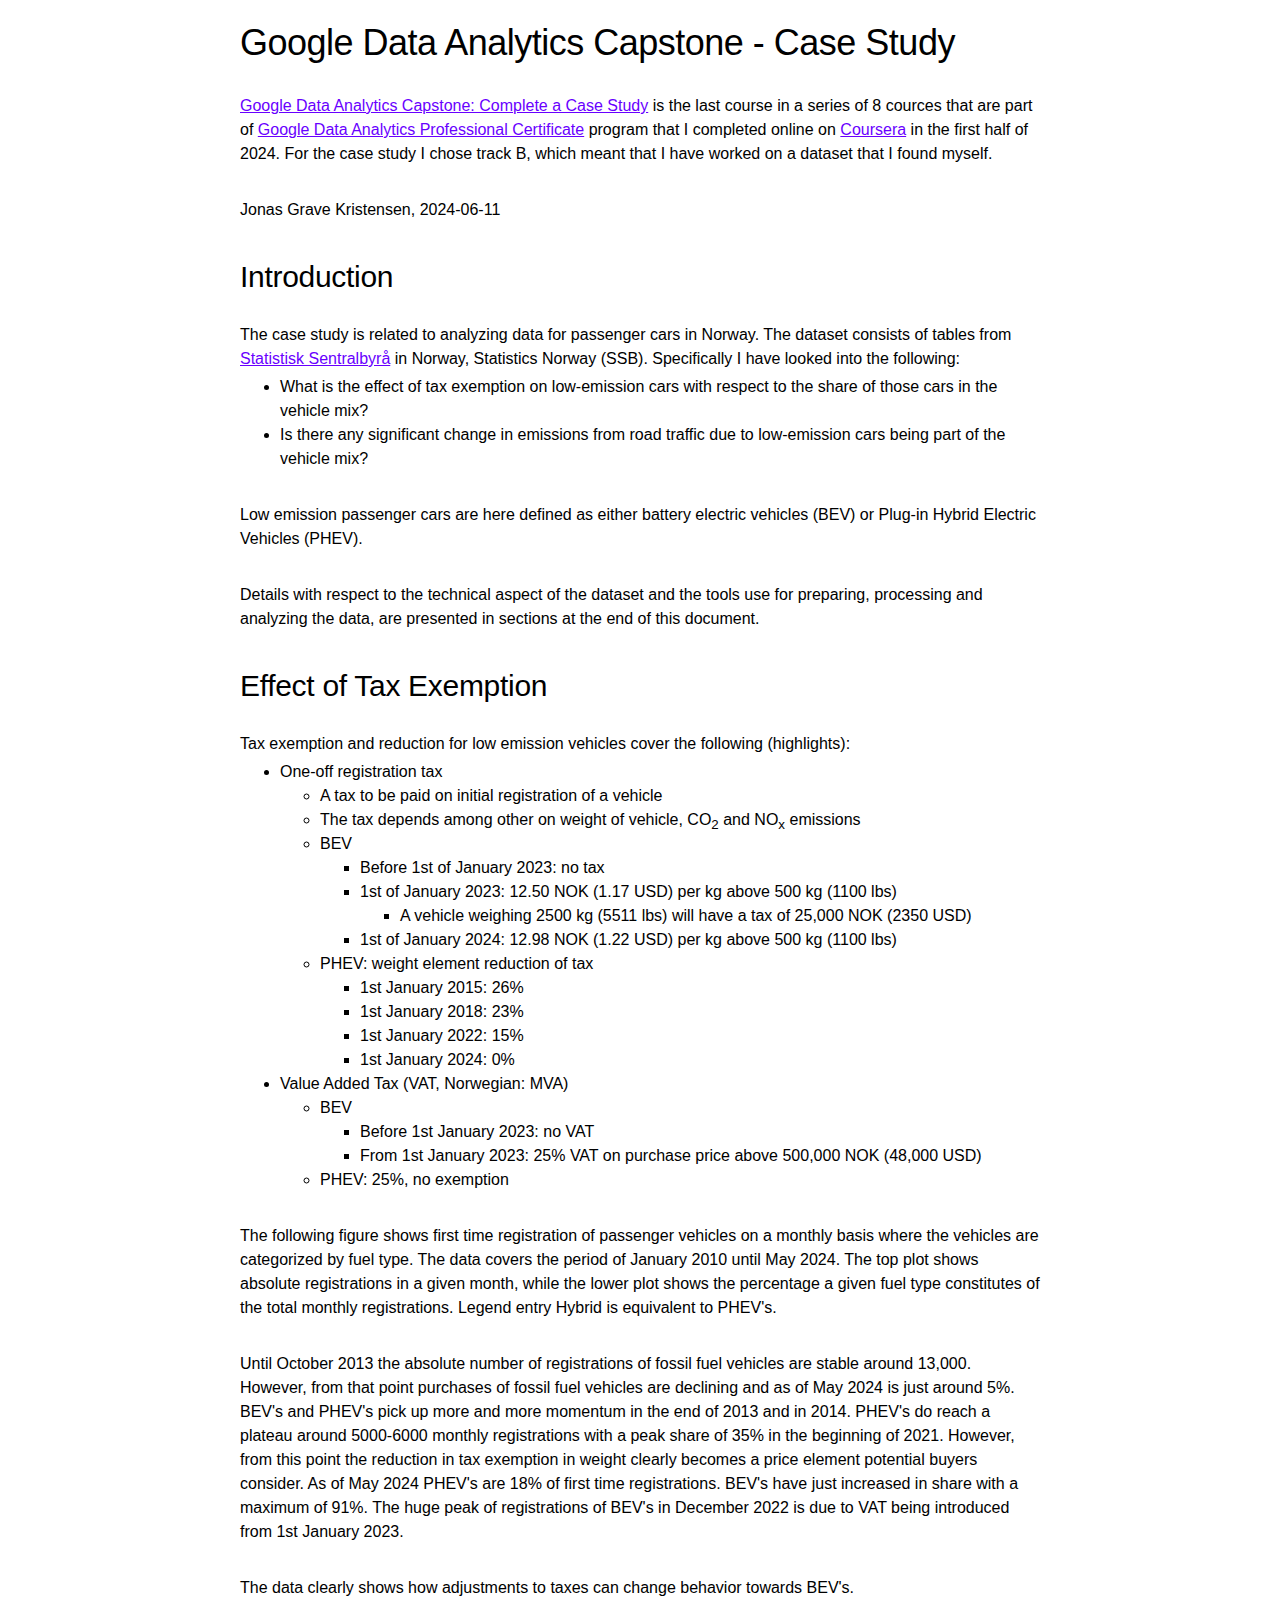
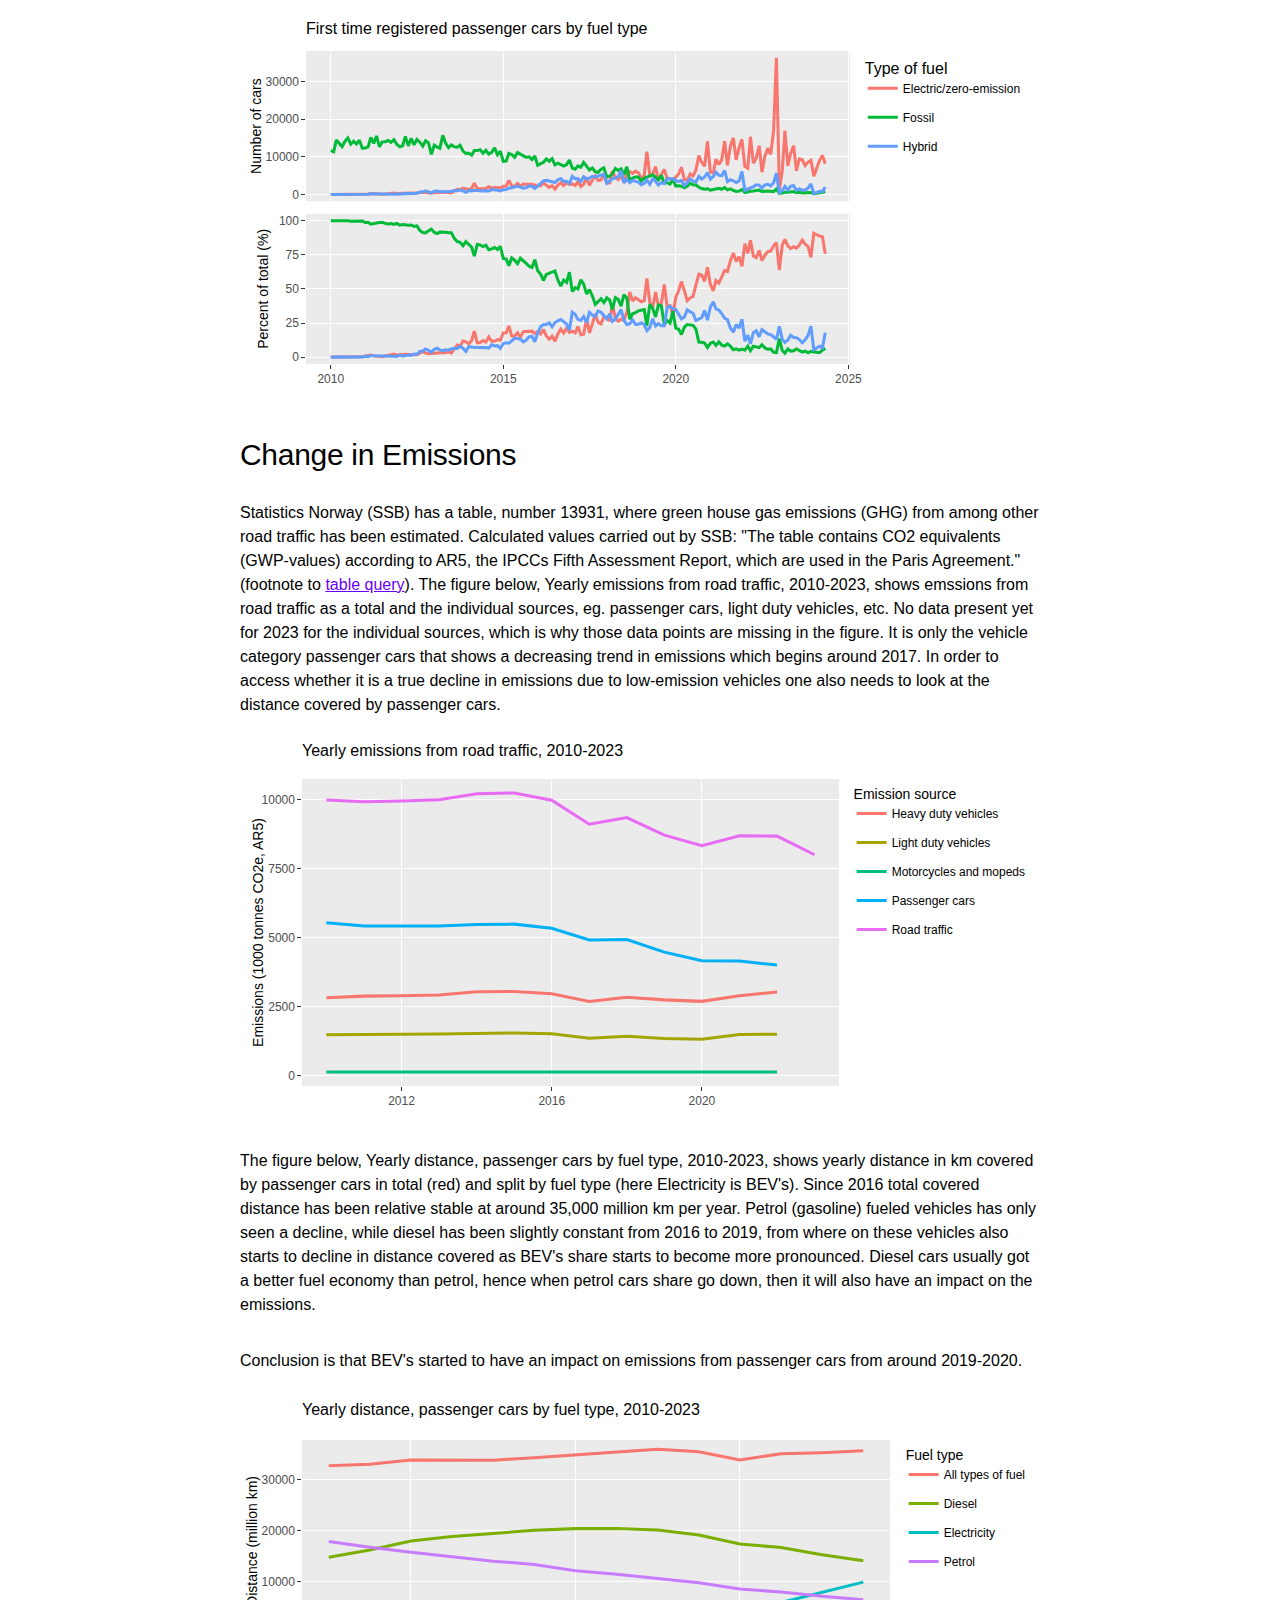
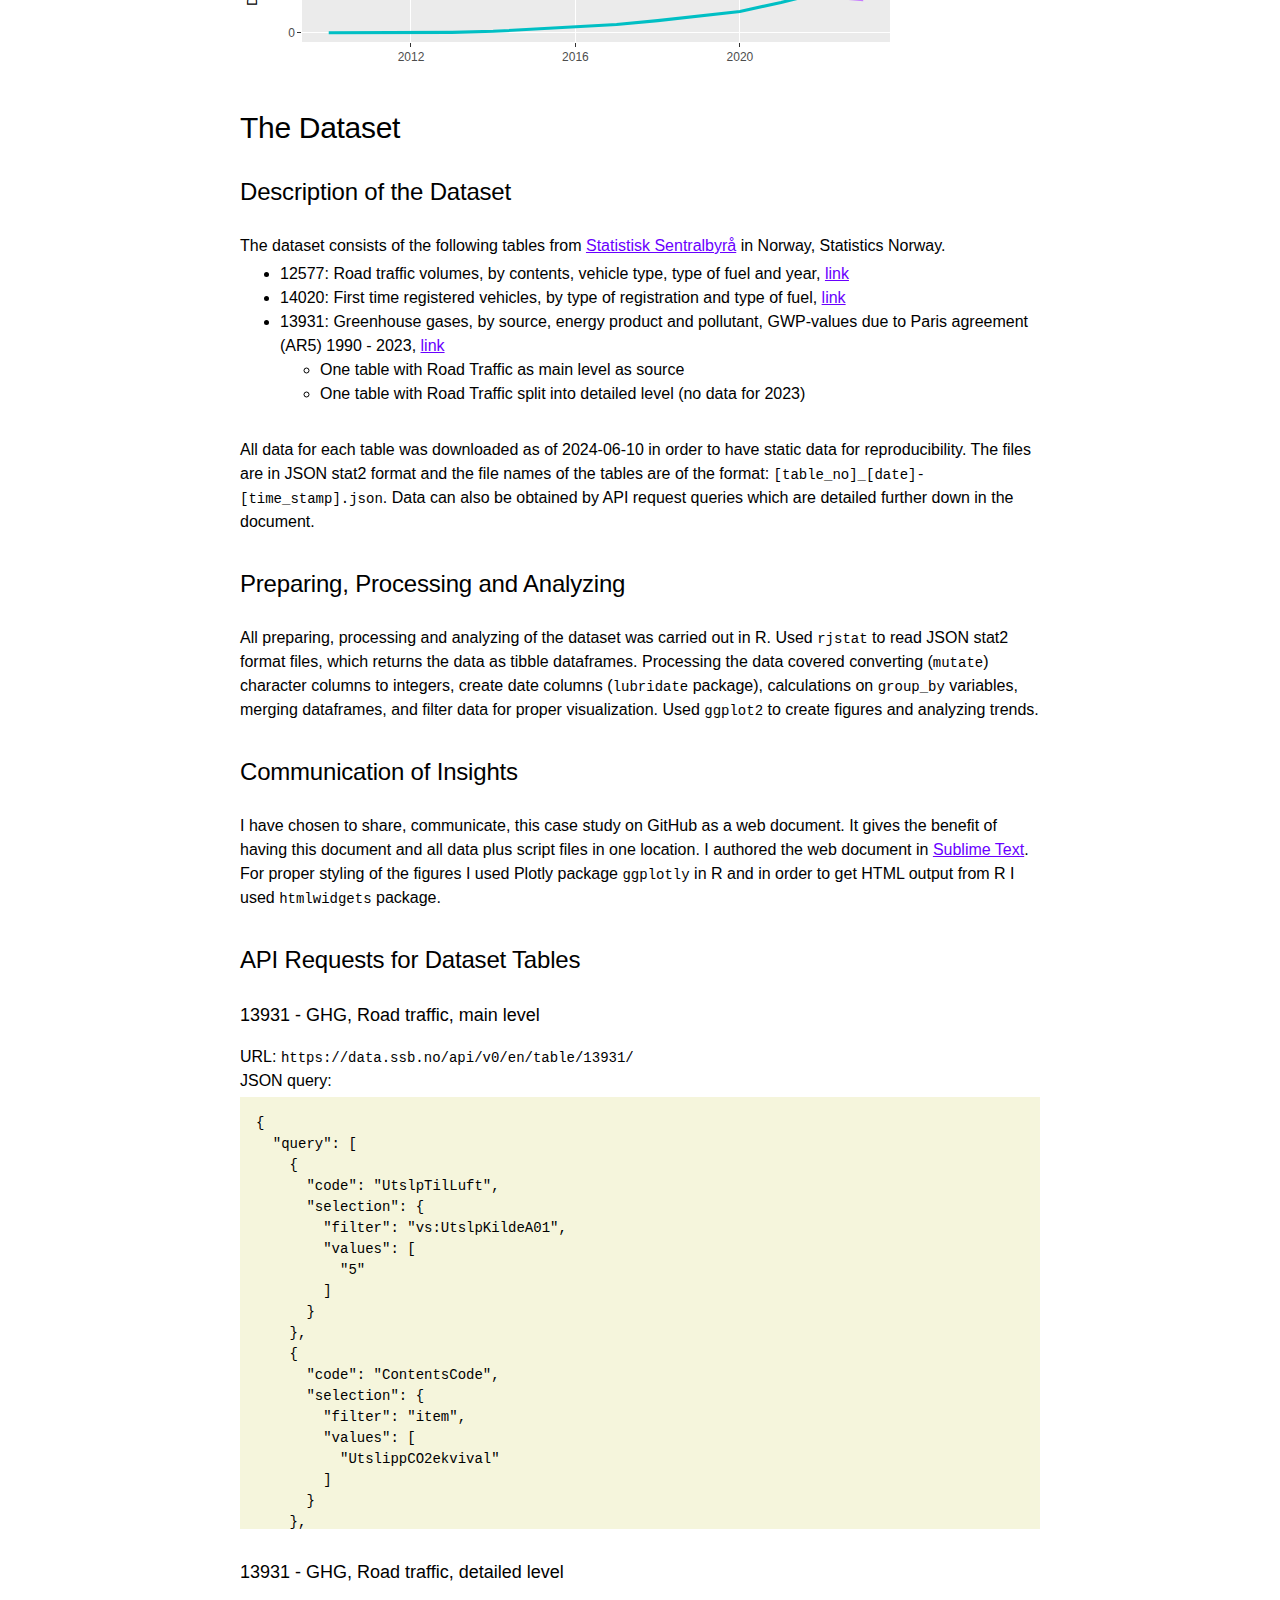
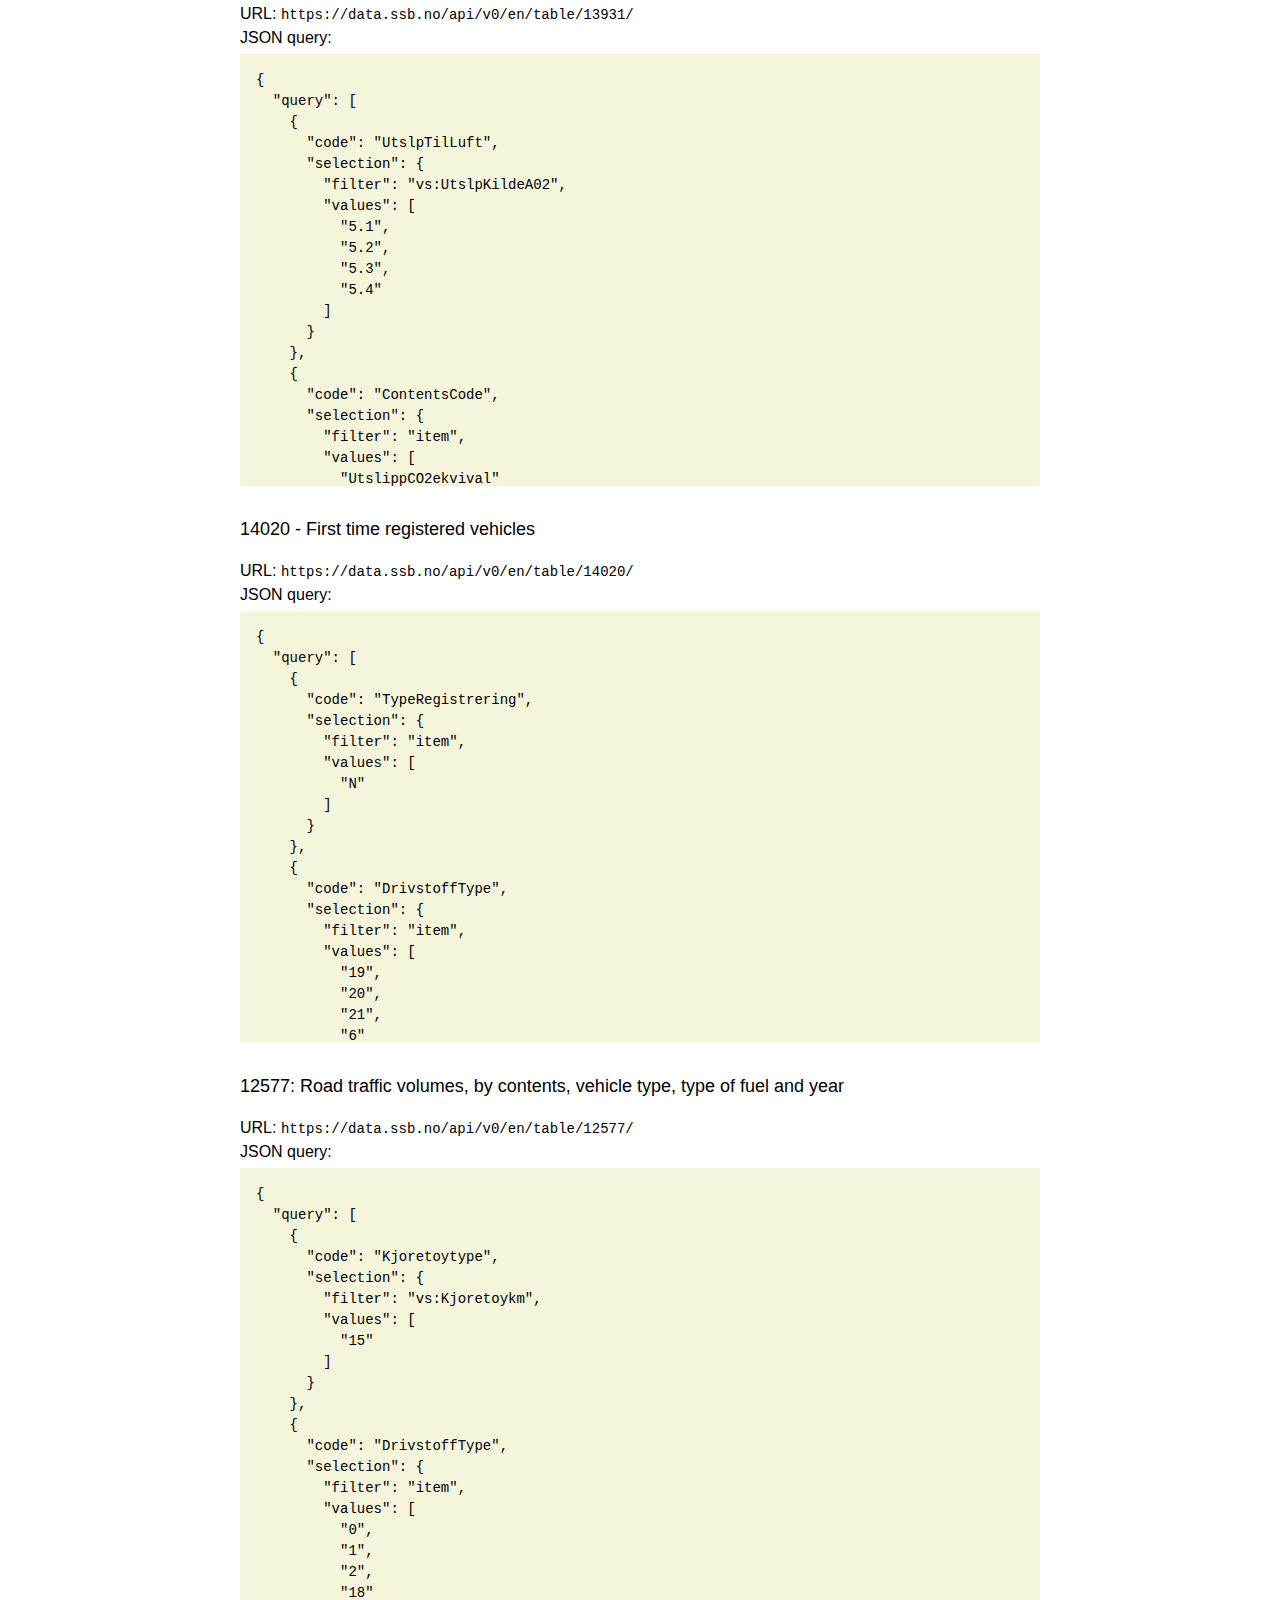
==== index.html @ 53bd5b3f "Add files via upload" ====
<!DOCTYPE html>
<html>
  <head>
    <meta charset="utf-8" />
    <meta name="title" content="BEV in Norway">
    <meta name="description" content="Analysis of BEV in Norway, Google Data Analytics Capstone" />
    <meta name="author" content="Jonas Grave Kristensen" />
    <meta name="viewport" content="initial-scale=1,maximum-scale=1,user-scalable=no">
    <link href="./static/css/styles.css" rel="stylesheet">
    <script src="./static/js/htmlwidgets.js"></script>
    <script src="./static/js/plotly.js"></script>
    <script src="./static/js/typedarray.min.js"></script>
    <script src="./static/js/jquery.min.js"></script>
    <link href="./static/css/crosstalk.min.css" rel="stylesheet" />
    <script src="./static/js/crosstalk.min.js"></script>
    <link href="./static/css/plotly-htmlwidgets.css" rel="stylesheet" />
    <script src="./static/js/plotly-latest.min.js"></script>
    <title>BEV in Norway</title>
</head>

<body>
<div class="container">
  <h1>Google Data Analytics Capstone - Case Study</h1>
  <p>
    <a href="https://www.coursera.org/learn/google-data-analytics-capstone">Google Data Analytics Capstone: Complete a Case Study</a> is the last course in a series of 8 cources that are part of <a href="https://www.coursera.org/professional-certificates/google-data-analytics">Google Data Analytics Professional Certificate</a> program that I completed online on <a href="https://www.coursera.org/">Coursera</a> in the first half of 2024. For the case study I chose track B, which meant that I have worked on a dataset that I found myself.
  </p>
  <p>Jonas Grave Kristensen, 2024-06-11</p>

  <h2>Introduction</h2>
  <p>
    The case study is related to analyzing data for passenger cars in Norway. The dataset consists of tables from <a href="https://www.ssb.no/en">Statistisk Sentralbyrå</a> in Norway, Statistics Norway (SSB). Specifically I have looked into the following:
  </p>
  <ul>
    <li>What is the effect of tax exemption on low-emission cars with respect to the share of those cars in the vehicle mix?</li>
    <li>Is there any significant change in emissions from road traffic due to low-emission cars being part of the vehicle mix?</li>
  </ul>
  <p>
    Low emission passenger cars are here defined as either battery electric vehicles (BEV) or Plug-in Hybrid Electric Vehicles (PHEV).
  </p>
  <p>
    Details with respect to the technical aspect of the dataset and the tools use for preparing, processing and analyzing the data, are presented in sections at the end of this document.
  </p>
  
  <h2>Effect of Tax Exemption</h2>
  <p>
    Tax exemption and reduction for low emission vehicles cover the following (highlights):
  </p>
  <ul>
    <li>One-off registration tax
    <ul>
      <li>A tax to be paid on initial registration of a vehicle</li>
      <li>The tax depends among other on weight of vehicle, CO<sub>2</sub> and NO<sub>x</sub> emissions</li>
      <li>BEV
        <ul>
          <li>Before 1st of January 2023: no tax</li>
          <li>1st of January 2023: 12.50 NOK (1.17 USD) per kg above 500 kg (1100 lbs)</li>
          <ul>
            <li>A vehicle weighing 2500 kg (5511 lbs) will have a tax of 25,000 NOK (2350 USD)</li>
          </ul>
          <li>1st of January 2024: 12.98 NOK (1.22 USD) per kg above 500 kg (1100 lbs)</li>
        </ul>
      </li>
      <li>PHEV: weight element reduction of tax
      <ul>
        <li>1st January 2015: 26%</li>
        <li>1st January 2018: 23%</li>
        <li>1st January 2022: 15%</li>
        <li>1st January 2024: 0%</li>
      </ul></li>
    </ul></li>
    <li>Value Added Tax (VAT, Norwegian: MVA)
    <ul>
      <li>BEV
        <ul>
          <li>Before 1st January 2023: no VAT</li>
          <li>From 1st January 2023: 25% VAT on purchase price above 500,000 NOK (48,000 USD)</li>
        </ul>
      </li>
      <li>PHEV: 25%, no exemption</li>
    </ul>
  </li>
  </ul>

  <p>
    The following figure shows first time registration of passenger vehicles on a monthly basis where the vehicles are categorized by fuel type. The data covers the period of January 2010 until May 2024. The top plot shows absolute registrations in a given month, while the lower plot shows the percentage a given fuel type constitutes of the total monthly registrations. Legend entry Hybrid is equivalent to PHEV's. 
  </p>
  <p>
    Until October 2013 the absolute number of registrations of fossil fuel vehicles are stable around 13,000. However, from that point purchases of fossil fuel vehicles are declining and as of May 2024 is just around 5%. BEV's and PHEV's pick up more and more momentum in the end of 2013 and in 2014. PHEV's do reach a plateau around 5000-6000 monthly registrations with a peak share of 35% in the beginning of 2021. However, from this point the reduction in tax exemption in weight clearly becomes a price element potential buyers consider. As of May 2024 PHEV's are 18% of first time registrations. BEV's have just increased in share with a maximum of 91%. The huge peak of registrations of BEV's in December 2022 is due to VAT being introduced from 1st January 2023.
  </p>
  <p>
    The data clearly shows how adjustments to taxes can change behavior towards BEV's. 
  </p>

  <!-- first-time reg plot -->
  <div id="htmlwidget_container">
    <div id="htmlwidget-aa0f862d3a885c4e721b" style="width:100%;height:400px;" class="plotly html-widget"></div>
  </div>

  <h2>Change in Emissions</h2>
  <p>
    Statistics Norway (SSB) has a table, number 13931, where green house gas emissions (GHG) from among other road traffic has been estimated. Calculated values carried out by SSB: "The table contains CO2 equivalents (GWP-values) according to AR5, the IPCCs Fifth Assessment Report, which are used in the Paris Agreement." (footnote to <a href="https://www.ssb.no/en/statbank/table/13931">table query</a></li>). The figure below, Yearly emissions from road traffic, 2010-2023, shows emssions from road traffic as a total and the individual sources, eg. passenger cars, light duty vehicles, etc. No data present yet for 2023 for the individual sources, which is why those data points are missing in the figure. It is only the vehicle category passenger cars that shows a decreasing trend in emissions which begins around 2017. In order to access whether it is a true decline in emissions due to low-emission vehicles one also needs to look at the distance covered by passenger cars.
  </p>

  <!-- GHG emissions plot -->
  <div id="htmlwidget_container">
    <div id="htmlwidget-68ff069e4bb075a4d1e0" style="width:100%;height:400px;" class="plotly html-widget"></div>
  </div>

  <p>
    The figure below, Yearly distance, passenger cars by fuel type, 2010-2023, shows yearly distance in km covered by passenger cars in total (red) and split by fuel type (here Electricity is BEV's). Since 2016 total covered distance has been relative stable at around 35,000 million km per year. Petrol (gasoline) fueled vehicles has only seen a decline, while diesel has been slightly constant from 2016 to 2019, from where on these vehicles also starts to decline in distance covered as BEV's share starts to become more pronounced. Diesel cars usually got a better fuel economy than petrol, hence when petrol cars share go down, then it will also have an impact on the emissions. 
  </p>
  <p>
    Conclusion is that BEV's started to have an impact on emissions from passenger cars from around 2019-2020.
  </p>
  <!-- Road traffic - distance plot -->
  <div id="htmlwidget_container">
    <div id="htmlwidget-6ff1df156fa1414532c5" style="width:100%;height:300px;" class="plotly html-widget"></div>
  </div>

  <h2>The Dataset</h2>
  <h3>Description of the Dataset</h3>
  <p>
  The dataset consists of the following tables from <a href="https://www.ssb.no/en">Statistisk Sentralbyrå</a> in Norway, Statistics Norway.
  </p>

  <ul>
    <li>12577: Road traffic volumes, by contents, vehicle type, type of fuel and year, <a href="https://www.ssb.no/en/statbank/table/12577">link</a></li>
    <li>14020: First time registered vehicles, by type of registration and type of fuel, <a href="https://www.ssb.no/en/statbank/table/14020">link</a></li>
    <li>13931: Greenhouse gases, by source, energy product and pollutant, GWP-values due to Paris agreement (AR5) 1990 - 2023, <a href="https://www.ssb.no/en/statbank/table/13931">link</a>
      <ul>
        <li>One table with Road Traffic as main level as source</li>
        <li>One table with Road Traffic split into detailed level (no data for 2023)</li>
      </ul>
    </li>
  </ul>

  <p>
    All data for each table was downloaded as of 2024-06-10 in order to have static data for reproducibility. The files are in JSON stat2 format and the file names of the tables are of the format: <code>[table_no]_[date]-[time_stamp].json</code>. Data can also be obtained by API request queries which are detailed further down in the document.
  </p>

  <h3>Preparing, Processing and Analyzing</h3>
  <p>
     All preparing, processing and analyzing of the dataset was carried out in R. Used <code>rjstat</code> to read JSON stat2 format files, which returns the data as tibble dataframes. Processing the data covered converting (<code>mutate</code>) character columns to integers, create date columns (<code>lubridate</code> package), calculations on <code>group_by</code> variables, merging dataframes, and filter data for proper visualization. Used <code>ggplot2</code> to create figures and analyzing trends. 
  </p>

  <h3>Communication of Insights</h3>
  <p>
     I have chosen to share, communicate, this case study on GitHub as a web document. It gives the benefit of having this document and all data plus script files in one location. I authored the web document in <a href="https://www.sublimetext.com/">Sublime Text</a>. For proper styling of the figures I used Plotly package <code>ggplotly</code> in R and in order to get HTML output from R I used <code>htmlwidgets</code> package.
  </p>

  <h3>API Requests for Dataset Tables</h3>
  
  <h4>13931 - GHG, Road traffic, main level</h4>
  <p>
    URL: <code>https://data.ssb.no/api/v0/en/table/13931/</code>
    <br>JSON query:
  </p>

<pre class="code-block">
{
  "query": [
    {
      "code": "UtslpTilLuft",
      "selection": {
        "filter": "vs:UtslpKildeA01",
        "values": [
          "5"
        ]
      }
    },
    {
      "code": "ContentsCode",
      "selection": {
        "filter": "item",
        "values": [
          "UtslippCO2ekvival"
        ]
      }
    },
    {
      "code": "Tid",
      "selection": {
        "filter": "item",
        "values": [
          "2010",
          "2011",
          "2012",
          "2013",
          "2014",
          "2015",
          "2016",
          "2017",
          "2018",
          "2019",
          "2020",
          "2021",
          "2022",
          "2023"
        ]
      }
    }
  ],
  "response": {
    "format": "json-stat2"
  }
}
</pre>

<h4>13931 - GHG, Road traffic, detailed level</h4>
<p>URL: <code>https://data.ssb.no/api/v0/en/table/13931/</code>
  <br>JSON query:
</p>
<pre class="code-block">
{
  "query": [
    {
      "code": "UtslpTilLuft",
      "selection": {
        "filter": "vs:UtslpKildeA02",
        "values": [
          "5.1",
          "5.2",
          "5.3",
          "5.4"
        ]
      }
    },
    {
      "code": "ContentsCode",
      "selection": {
        "filter": "item",
        "values": [
          "UtslippCO2ekvival"
        ]
      }
    },
    {
      "code": "Tid",
      "selection": {
        "filter": "item",
        "values": [
          "2010",
          "2011",
          "2012",
          "2013",
          "2014",
          "2015",
          "2016",
          "2017",
          "2018",
          "2019",
          "2020",
          "2021",
          "2022",
          "2023"
        ]
      }
    }
  ],
  "response": {
    "format": "json-stat2"
  }
}
</pre>

<h4>14020 - First time registered vehicles</h4>
<p>URL: <code>https://data.ssb.no/api/v0/en/table/14020/</code>
  <br>JSON query:
</p>

<pre class="code-block">
{
  "query": [
    {
      "code": "TypeRegistrering",
      "selection": {
        "filter": "item",
        "values": [
          "N"
        ]
      }
    },
    {
      "code": "DrivstoffType",
      "selection": {
        "filter": "item",
        "values": [
          "19",
          "20",
          "21",
          "6"
        ]
      }
    },
    {
      "code": "ContentsCode",
      "selection": {
        "filter": "item",
        "values": [
          "Personbiler"
        ]
      }
    },
    {
      "code": "Tid",
      "selection": {
        "filter": "item",
        "values": [
          "2010M01",
          "2010M02",
          "2010M03",
          "2010M04",
          "2010M05",
          "2010M06",
          "2010M07",
          "2010M08",
          "2010M09",
          "2010M10",
          "2010M11",
          "2010M12",
          "2011M01",
          "2011M02",
          "2011M03",
          "2011M04",
          "2011M05",
          "2011M06",
          "2011M07",
          "2011M08",
          "2011M09",
          "2011M10",
          "2011M11",
          "2011M12",
          "2012M01",
          "2012M02",
          "2012M03",
          "2012M04",
          "2012M05",
          "2012M06",
          "2012M07",
          "2012M08",
          "2012M09",
          "2012M10",
          "2012M11",
          "2012M12",
          "2013M01",
          "2013M02",
          "2013M03",
          "2013M04",
          "2013M05",
          "2013M06",
          "2013M07",
          "2013M08",
          "2013M09",
          "2013M10",
          "2013M11",
          "2013M12",
          "2014M01",
          "2014M02",
          "2014M03",
          "2014M04",
          "2014M05",
          "2014M06",
          "2014M07",
          "2014M08",
          "2014M09",
          "2014M10",
          "2014M11",
          "2014M12",
          "2015M01",
          "2015M02",
          "2015M03",
          "2015M04",
          "2015M05",
          "2015M06",
          "2015M07",
          "2015M08",
          "2015M09",
          "2015M10",
          "2015M11",
          "2015M12",
          "2016M01",
          "2016M02",
          "2016M03",
          "2016M04",
          "2016M05",
          "2016M06",
          "2016M07",
          "2016M08",
          "2016M09",
          "2016M10",
          "2016M11",
          "2016M12",
          "2017M01",
          "2017M02",
          "2017M03",
          "2017M04",
          "2017M05",
          "2017M06",
          "2017M07",
          "2017M08",
          "2017M09",
          "2017M10",
          "2017M11",
          "2017M12",
          "2018M01",
          "2018M02",
          "2018M03",
          "2018M04",
          "2018M05",
          "2018M06",
          "2018M07",
          "2018M08",
          "2018M09",
          "2018M10",
          "2018M11",
          "2018M12",
          "2019M01",
          "2019M02",
          "2019M03",
          "2019M04",
          "2019M05",
          "2019M06",
          "2019M07",
          "2019M08",
          "2019M09",
          "2019M10",
          "2019M11",
          "2019M12",
          "2020M01",
          "2020M02",
          "2020M03",
          "2020M04",
          "2020M05",
          "2020M06",
          "2020M07",
          "2020M08",
          "2020M09",
          "2020M10",
          "2020M11",
          "2020M12",
          "2021M01",
          "2021M02",
          "2021M03",
          "2021M04",
          "2021M05",
          "2021M06",
          "2021M07",
          "2021M08",
          "2021M09",
          "2021M10",
          "2021M11",
          "2021M12",
          "2022M01",
          "2022M02",
          "2022M03",
          "2022M04",
          "2022M05",
          "2022M06",
          "2022M07",
          "2022M08",
          "2022M09",
          "2022M10",
          "2022M11",
          "2022M12",
          "2023M01",
          "2023M02",
          "2023M03",
          "2023M04",
          "2023M05",
          "2023M06",
          "2023M07",
          "2023M08",
          "2023M09",
          "2023M10",
          "2023M11",
          "2023M12",
          "2024M01",
          "2024M02",
          "2024M03",
          "2024M04",
          "2024M05"
        ]
      }
    }
  ],
  "response": {
    "format": "json-stat2"
  }
}
</pre>

<h4>12577: Road traffic volumes, by contents, vehicle type, type of fuel and year</h4>
<p>URL: <code>https://data.ssb.no/api/v0/en/table/12577/</code>
  <br>JSON query:
</p>
<pre class="code-block">
{
  "query": [
    {
      "code": "Kjoretoytype",
      "selection": {
        "filter": "vs:Kjoretoykm",
        "values": [
          "15"
        ]
      }
    },
    {
      "code": "DrivstoffType",
      "selection": {
        "filter": "item",
        "values": [
          "0",
          "1",
          "2",
          "18"
        ]
      }
    },
    {
      "code": "ContentsCode",
      "selection": {
        "filter": "item",
        "values": [
          "Kjorelengde"
        ]
      }
    },
    {
      "code": "Tid",
      "selection": {
        "filter": "item",
        "values": [
          "2010",
          "2011",
          "2012",
          "2013",
          "2014",
          "2015",
          "2016",
          "2017",
          "2018",
          "2019",
          "2020",
          "2021",
          "2022",
          "2023"
        ]
      }
    }
  ],
  "response": {
    "format": "json-stat2"
  }
}
</pre>
</div>

<!-- first-time reg -->
<script type="application/json" data-for="htmlwidget-aa0f862d3a885c4e721b">{"x":{"data":[{"x":[14610,14641,14669,14700,14730,14761,14791,14822,14853,14883,14914,14944,14975,15006,15034,15065,15095,15126,15156,15187,15218,15248,15279,15309,15340,15371,15400,15431,15461,15492,15522,15553,15584,15614,15645,15675,15706,15737,15765,15796,15826,15857,15887,15918,15949,15979,16010,16040,16071,16102,16130,16161,16191,16222,16252,16283,16314,16344,16375,16405,16436,16467,16495,16526,16556,16587,16617,16648,16679,16709,16740,16770,16801,16832,16861,16892,16922,16953,16983,17014,17045,17075,17106,17136,17167,17198,17226,17257,17287,17318,17348,17379,17410,17440,17471,17501,17532,17563,17591,17622,17652,17683,17713,17744,17775,17805,17836,17866,17897,17928,17956,17987,18017,18048,18078,18109,18140,18170,18201,18231,18262,18293,18322,18353,18383,18414,18444,18475,18506,18536,18567,18597,18628,18659,18687,18718,18748,18779,18809,18840,18871,18901,18932,18962,18993,19024,19052,19083,19113,19144,19174,19205,19236,19266,19297,19327,19358,19389,19417,19448,19478,19509,19539,19570,19601,19631,19662,19692,19723,19754,19783,19814,19844],"y":[11,9,48,49,42,19,14,58,52,41,31,33,113,125,248,135,148,91,45,142,216,206,343,231,259,315,334,273,316,278,272,450,606,469,372,303,432,417,432,600,486,529,426,943,1332,1235,1687,1455,1302,1595,3010,1490,1554,1643,1596,2027,1647,1810,1713,1764,2161,2196,3711,2256,2128,2902,2132,2737,2700,2789,2700,2491,2310,2297,3059,2426,1889,2345,1445,2507,3146,2346,3063,2676,2788,2367,3407,2091,2681,4527,2346,3808,4908,3667,3832,5206,3018,3072,6194,4536,3937,5045,3100,5555,6061,5596,6195,5715,4197,5091,11364,4997,5291,7395,3797,5301,6634,4323,4133,3699,4571,5480,7232,3895,3710,5420,4940,6447,10312,8544,7539,14121,5932,5706,9375,7966,9241,14138,7716,12882,15032,9205,12392,14631,7443,6955,15316,8304,9629,12929,5916,10150,12265,10674,16903,36286,1349,6298,16943,7596,10882,12949,6292,9444,9208,7697,8605,9078,4865,6865,8992,10351,8181],"text":["date: 2010-01-01<br />value:    11<br />type of fuel: Electric/zero-emission","date: 2010-02-01<br />value:     9<br />type of fuel: Electric/zero-emission","date: 2010-03-01<br />value:    48<br />type of fuel: Electric/zero-emission","date: 2010-04-01<br />value:    49<br />type of fuel: Electric/zero-emission","date: 2010-05-01<br />value:    42<br />type of fuel: Electric/zero-emission","date: 2010-06-01<br />value:    19<br />type of fuel: Electric/zero-emission","date: 2010-07-01<br />value:    14<br />type of fuel: Electric/zero-emission","date: 2010-08-01<br />value:    58<br />type of fuel: Electric/zero-emission","date: 2010-09-01<br />value:    52<br />type of fuel: Electric/zero-emission","date: 2010-10-01<br />value:    41<br />type of fuel: Electric/zero-emission","date: 2010-11-01<br />value:    31<br />type of fuel: Electric/zero-emission","date: 2010-12-01<br />value:    33<br />type of fuel: Electric/zero-emission","date: 2011-01-01<br />value:   113<br />type of fuel: Electric/zero-emission","date: 2011-02-01<br />value:   125<br />type of fuel: Electric/zero-emission","date: 2011-03-01<br />value:   248<br />type of fuel: Electric/zero-emission","date: 2011-04-01<br />value:   135<br />type of fuel: Electric/zero-emission","date: 2011-05-01<br />value:   148<br />type of fuel: Electric/zero-emission","date: 2011-06-01<br />value:    91<br />type of fuel: Electric/zero-emission","date: 2011-07-01<br />value:    45<br />type of fuel: Electric/zero-emission","date: 2011-08-01<br />value:   142<br />type of fuel: Electric/zero-emission","date: 2011-09-01<br />value:   216<br />type of fuel: Electric/zero-emission","date: 2011-10-01<br />value:   206<br />type of fuel: Electric/zero-emission","date: 2011-11-01<br />value:   343<br />type of fuel: Electric/zero-emission","date: 2011-12-01<br />value:   231<br />type of fuel: Electric/zero-emission","date: 2012-01-01<br />value:   259<br />type of fuel: Electric/zero-emission","date: 2012-02-01<br />value:   315<br />type of fuel: Electric/zero-emission","date: 2012-03-01<br />value:   334<br />type of fuel: Electric/zero-emission","date: 2012-04-01<br />value:   273<br />type of fuel: Electric/zero-emission","date: 2012-05-01<br />value:   316<br />type of fuel: Electric/zero-emission","date: 2012-06-01<br />value:   278<br />type of fuel: Electric/zero-emission","date: 2012-07-01<br />value:   272<br />type of fuel: Electric/zero-emission","date: 2012-08-01<br />value:   450<br />type of fuel: Electric/zero-emission","date: 2012-09-01<br />value:   606<br />type of fuel: Electric/zero-emission","date: 2012-10-01<br />value:   469<br />type of fuel: Electric/zero-emission","date: 2012-11-01<br />value:   372<br />type of fuel: Electric/zero-emission","date: 2012-12-01<br />value:   303<br />type of fuel: Electric/zero-emission","date: 2013-01-01<br />value:   432<br />type of fuel: Electric/zero-emission","date: 2013-02-01<br />value:   417<br />type of fuel: Electric/zero-emission","date: 2013-03-01<br />value:   432<br />type of fuel: Electric/zero-emission","date: 2013-04-01<br />value:   600<br />type of fuel: Electric/zero-emission","date: 2013-05-01<br />value:   486<br />type of fuel: Electric/zero-emission","date: 2013-06-01<br />value:   529<br />type of fuel: Electric/zero-emission","date: 2013-07-01<br />value:   426<br />type of fuel: Electric/zero-emission","date: 2013-08-01<br />value:   943<br />type of fuel: Electric/zero-emission","date: 2013-09-01<br />value:  1332<br />type of fuel: Electric/zero-emission","date: 2013-10-01<br />value:  1235<br />type of fuel: Electric/zero-emission","date: 2013-11-01<br />value:  1687<br />type of fuel: Electric/zero-emission","date: 2013-12-01<br />value:  1455<br />type of fuel: Electric/zero-emission","date: 2014-01-01<br />value:  1302<br />type of fuel: Electric/zero-emission","date: 2014-02-01<br />value:  1595<br />type of fuel: Electric/zero-emission","date: 2014-03-01<br />value:  3010<br />type of fuel: Electric/zero-emission","date: 2014-04-01<br />value:  1490<br />type of fuel: Electric/zero-emission","date: 2014-05-01<br />value:  1554<br />type of fuel: Electric/zero-emission","date: 2014-06-01<br />value:  1643<br />type of fuel: Electric/zero-emission","date: 2014-07-01<br />value:  1596<br />type of fuel: Electric/zero-emission","date: 2014-08-01<br />value:  2027<br />type of fuel: Electric/zero-emission","date: 2014-09-01<br />value:  1647<br />type of fuel: Electric/zero-emission","date: 2014-10-01<br />value:  1810<br />type of fuel: Electric/zero-emission","date: 2014-11-01<br />value:  1713<br />type of fuel: Electric/zero-emission","date: 2014-12-01<br />value:  1764<br />type of fuel: Electric/zero-emission","date: 2015-01-01<br />value:  2161<br />type of fuel: Electric/zero-emission","date: 2015-02-01<br />value:  2196<br />type of fuel: Electric/zero-emission","date: 2015-03-01<br />value:  3711<br />type of fuel: Electric/zero-emission","date: 2015-04-01<br />value:  2256<br />type of fuel: Electric/zero-emission","date: 2015-05-01<br />value:  2128<br />type of fuel: Electric/zero-emission","date: 2015-06-01<br />value:  2902<br />type of fuel: Electric/zero-emission","date: 2015-07-01<br />value:  2132<br />type of fuel: Electric/zero-emission","date: 2015-08-01<br />value:  2737<br />type of fuel: Electric/zero-emission","date: 2015-09-01<br />value:  2700<br />type of fuel: Electric/zero-emission","date: 2015-10-01<br />value:  2789<br />type of fuel: Electric/zero-emission","date: 2015-11-01<br />value:  2700<br />type of fuel: Electric/zero-emission","date: 2015-12-01<br />value:  2491<br />type of fuel: Electric/zero-emission","date: 2016-01-01<br />value:  2310<br />type of fuel: Electric/zero-emission","date: 2016-02-01<br />value:  2297<br />type of fuel: Electric/zero-emission","date: 2016-03-01<br />value:  3059<br />type of fuel: Electric/zero-emission","date: 2016-04-01<br />value:  2426<br />type of fuel: Electric/zero-emission","date: 2016-05-01<br />value:  1889<br />type of fuel: Electric/zero-emission","date: 2016-06-01<br />value:  2345<br />type of fuel: Electric/zero-emission","date: 2016-07-01<br />value:  1445<br />type of fuel: Electric/zero-emission","date: 2016-08-01<br />value:  2507<br />type of fuel: Electric/zero-emission","date: 2016-09-01<br />value:  3146<br />type of fuel: Electric/zero-emission","date: 2016-10-01<br />value:  2346<br />type of fuel: Electric/zero-emission","date: 2016-11-01<br />value:  3063<br />type of fuel: Electric/zero-emission","date: 2016-12-01<br />value:  2676<br />type of fuel: Electric/zero-emission","date: 2017-01-01<br />value:  2788<br />type of fuel: Electric/zero-emission","date: 2017-02-01<br />value:  2367<br />type of fuel: Electric/zero-emission","date: 2017-03-01<br />value:  3407<br />type of fuel: Electric/zero-emission","date: 2017-04-01<br />value:  2091<br />type of fuel: Electric/zero-emission","date: 2017-05-01<br />value:  2681<br />type of fuel: Electric/zero-emission","date: 2017-06-01<br />value:  4527<br />type of fuel: Electric/zero-emission","date: 2017-07-01<br />value:  2346<br />type of fuel: Electric/zero-emission","date: 2017-08-01<br />value:  3808<br />type of fuel: Electric/zero-emission","date: 2017-09-01<br />value:  4908<br />type of fuel: Electric/zero-emission","date: 2017-10-01<br />value:  3667<br />type of fuel: Electric/zero-emission","date: 2017-11-01<br />value:  3832<br />type of fuel: Electric/zero-emission","date: 2017-12-01<br />value:  5206<br />type of fuel: Electric/zero-emission","date: 2018-01-01<br />value:  3018<br />type of fuel: Electric/zero-emission","date: 2018-02-01<br />value:  3072<br />type of fuel: Electric/zero-emission","date: 2018-03-01<br />value:  6194<br />type of fuel: Electric/zero-emission","date: 2018-04-01<br />value:  4536<br />type of fuel: Electric/zero-emission","date: 2018-05-01<br />value:  3937<br />type of fuel: Electric/zero-emission","date: 2018-06-01<br />value:  5045<br />type of fuel: Electric/zero-emission","date: 2018-07-01<br />value:  3100<br />type of fuel: Electric/zero-emission","date: 2018-08-01<br />value:  5555<br />type of fuel: Electric/zero-emission","date: 2018-09-01<br />value:  6061<br />type of fuel: Electric/zero-emission","date: 2018-10-01<br />value:  5596<br />type of fuel: Electric/zero-emission","date: 2018-11-01<br />value:  6195<br />type of fuel: Electric/zero-emission","date: 2018-12-01<br />value:  5715<br />type of fuel: Electric/zero-emission","date: 2019-01-01<br />value:  4197<br />type of fuel: Electric/zero-emission","date: 2019-02-01<br />value:  5091<br />type of fuel: Electric/zero-emission","date: 2019-03-01<br />value: 11364<br />type of fuel: Electric/zero-emission","date: 2019-04-01<br />value:  4997<br />type of fuel: Electric/zero-emission","date: 2019-05-01<br />value:  5291<br />type of fuel: Electric/zero-emission","date: 2019-06-01<br />value:  7395<br />type of fuel: Electric/zero-emission","date: 2019-07-01<br />value:  3797<br />type of fuel: Electric/zero-emission","date: 2019-08-01<br />value:  5301<br />type of fuel: Electric/zero-emission","date: 2019-09-01<br />value:  6634<br />type of fuel: Electric/zero-emission","date: 2019-10-01<br />value:  4323<br />type of fuel: Electric/zero-emission","date: 2019-11-01<br />value:  4133<br />type of fuel: Electric/zero-emission","date: 2019-12-01<br />value:  3699<br />type of fuel: Electric/zero-emission","date: 2020-01-01<br />value:  4571<br />type of fuel: Electric/zero-emission","date: 2020-02-01<br />value:  5480<br />type of fuel: Electric/zero-emission","date: 2020-03-01<br />value:  7232<br />type of fuel: Electric/zero-emission","date: 2020-04-01<br />value:  3895<br />type of fuel: Electric/zero-emission","date: 2020-05-01<br />value:  3710<br />type of fuel: Electric/zero-emission","date: 2020-06-01<br />value:  5420<br />type of fuel: Electric/zero-emission","date: 2020-07-01<br />value:  4940<br />type of fuel: Electric/zero-emission","date: 2020-08-01<br />value:  6447<br />type of fuel: Electric/zero-emission","date: 2020-09-01<br />value: 10312<br />type of fuel: Electric/zero-emission","date: 2020-10-01<br />value:  8544<br />type of fuel: Electric/zero-emission","date: 2020-11-01<br />value:  7539<br />type of fuel: Electric/zero-emission","date: 2020-12-01<br />value: 14121<br />type of fuel: Electric/zero-emission","date: 2021-01-01<br />value:  5932<br />type of fuel: Electric/zero-emission","date: 2021-02-01<br />value:  5706<br />type of fuel: Electric/zero-emission","date: 2021-03-01<br />value:  9375<br />type of fuel: Electric/zero-emission","date: 2021-04-01<br />value:  7966<br />type of fuel: Electric/zero-emission","date: 2021-05-01<br />value:  9241<br />type of fuel: Electric/zero-emission","date: 2021-06-01<br />value: 14138<br />type of fuel: Electric/zero-emission","date: 2021-07-01<br />value:  7716<br />type of fuel: Electric/zero-emission","date: 2021-08-01<br />value: 12882<br />type of fuel: Electric/zero-emission","date: 2021-09-01<br />value: 15032<br />type of fuel: Electric/zero-emission","date: 2021-10-01<br />value:  9205<br />type of fuel: Electric/zero-emission","date: 2021-11-01<br />value: 12392<br />type of fuel: Electric/zero-emission","date: 2021-12-01<br />value: 14631<br />type of fuel: Electric/zero-emission","date: 2022-01-01<br />value:  7443<br />type of fuel: Electric/zero-emission","date: 2022-02-01<br />value:  6955<br />type of fuel: Electric/zero-emission","date: 2022-03-01<br />value: 15316<br />type of fuel: Electric/zero-emission","date: 2022-04-01<br />value:  8304<br />type of fuel: Electric/zero-emission","date: 2022-05-01<br />value:  9629<br />type of fuel: Electric/zero-emission","date: 2022-06-01<br />value: 12929<br />type of fuel: Electric/zero-emission","date: 2022-07-01<br />value:  5916<br />type of fuel: Electric/zero-emission","date: 2022-08-01<br />value: 10150<br />type of fuel: Electric/zero-emission","date: 2022-09-01<br />value: 12265<br />type of fuel: Electric/zero-emission","date: 2022-10-01<br />value: 10674<br />type of fuel: Electric/zero-emission","date: 2022-11-01<br />value: 16903<br />type of fuel: Electric/zero-emission","date: 2022-12-01<br />value: 36286<br />type of fuel: Electric/zero-emission","date: 2023-01-01<br />value:  1349<br />type of fuel: Electric/zero-emission","date: 2023-02-01<br />value:  6298<br />type of fuel: Electric/zero-emission","date: 2023-03-01<br />value: 16943<br />type of fuel: Electric/zero-emission","date: 2023-04-01<br />value:  7596<br />type of fuel: Electric/zero-emission","date: 2023-05-01<br />value: 10882<br />type of fuel: Electric/zero-emission","date: 2023-06-01<br />value: 12949<br />type of fuel: Electric/zero-emission","date: 2023-07-01<br />value:  6292<br />type of fuel: Electric/zero-emission","date: 2023-08-01<br />value:  9444<br />type of fuel: Electric/zero-emission","date: 2023-09-01<br />value:  9208<br />type of fuel: Electric/zero-emission","date: 2023-10-01<br />value:  7697<br />type of fuel: Electric/zero-emission","date: 2023-11-01<br />value:  8605<br />type of fuel: Electric/zero-emission","date: 2023-12-01<br />value:  9078<br />type of fuel: Electric/zero-emission","date: 2024-01-01<br />value:  4865<br />type of fuel: Electric/zero-emission","date: 2024-02-01<br />value:  6865<br />type of fuel: Electric/zero-emission","date: 2024-03-01<br />value:  8992<br />type of fuel: Electric/zero-emission","date: 2024-04-01<br />value: 10351<br />type of fuel: Electric/zero-emission","date: 2024-05-01<br />value:  8181<br />type of fuel: Electric/zero-emission"],"type":"scatter","mode":"lines","line":{"width":3.0236220472440949,"color":"rgba(248,118,109,1)","dash":"solid"},"hoveron":"points","name":"Electric/zero-emission","legendgroup":"Electric/zero-emission","showlegend":true,"xaxis":"x","yaxis":"y","hoverinfo":"text","frame":null},{"x":[14610,14641,14669,14700,14730,14761,14791,14822,14853,14883,14914,14944,14975,15006,15034,15065,15095,15126,15156,15187,15218,15248,15279,15309,15340,15371,15400,15431,15461,15492,15522,15553,15584,15614,15645,15675,15706,15737,15765,15796,15826,15857,15887,15918,15949,15979,16010,16040,16071,16102,16130,16161,16191,16222,16252,16283,16314,16344,16375,16405,16436,16467,16495,16526,16556,16587,16617,16648,16679,16709,16740,16770,16801,16832,16861,16892,16922,16953,16983,17014,17045,17075,17106,17136,17167,17198,17226,17257,17287,17318,17348,17379,17410,17440,17471,17501,17532,17563,17591,17622,17652,17683,17713,17744,17775,17805,17836,17866,17897,17928,17956,17987,18017,18048,18078,18109,18140,18170,18201,18231,18262,18293,18322,18353,18383,18414,18444,18475,18506,18536,18567,18597,18628,18659,18687,18718,18748,18779,18809,18840,18871,18901,18932,18962,18993,19024,19052,19083,19113,19144,19174,19205,19236,19266,19297,19327,19358,19389,19417,19448,19478,19509,19539,19570,19601,19631,19662,19692,19723,19754,19783,19814,19844],"y":[11637,11339,14447,13578,12713,14089,14998,13349,14162,13391,14411,12278,12310,12628,15119,13550,15520,12639,13968,14008,14323,13847,14551,13333,12650,12924,15426,12901,14920,13177,14592,13872,12845,14279,13705,10640,13106,12543,12293,15691,13665,12413,13138,12657,12538,13057,11503,10909,10917,10449,11683,11650,11887,10939,11737,10729,11154,12409,10524,11493,8791,8840,10891,10610,9866,11117,10636,10246,9841,9994,9287,10214,7732,8158,8497,9440,8813,9488,7865,8314,8004,7521,7940,9169,7027,6727,7592,7214,8496,7443,6518,6992,6013,5864,6709,7040,4610,4832,5519,6873,6344,6772,5222,7333,3524,4331,4641,4620,3578,4288,4534,4824,5249,4565,3887,5090,2965,3135,2756,4020,2210,2294,2179,1766,2146,2940,2593,2509,1891,1561,1410,1515,1136,1297,1445,1653,1385,1828,1206,1474,1091,806,874,1294,466,737,859,899,1022,1157,764,922,923,832,745,1454,289,374,593,568,605,762,481,575,412,421,340,530,210,306,341,606,701],"text":["date: 2010-01-01<br />value: 11637<br />type of fuel: Fossil","date: 2010-02-01<br />value: 11339<br />type of fuel: Fossil","date: 2010-03-01<br />value: 14447<br />type of fuel: Fossil","date: 2010-04-01<br />value: 13578<br />type of fuel: Fossil","date: 2010-05-01<br />value: 12713<br />type of fuel: Fossil","date: 2010-06-01<br />value: 14089<br />type of fuel: Fossil","date: 2010-07-01<br />value: 14998<br />type of fuel: Fossil","date: 2010-08-01<br />value: 13349<br />type of fuel: Fossil","date: 2010-09-01<br />value: 14162<br />type of fuel: Fossil","date: 2010-10-01<br />value: 13391<br />type of fuel: Fossil","date: 2010-11-01<br />value: 14411<br />type of fuel: Fossil","date: 2010-12-01<br />value: 12278<br />type of fuel: Fossil","date: 2011-01-01<br />value: 12310<br />type of fuel: Fossil","date: 2011-02-01<br />value: 12628<br />type of fuel: Fossil","date: 2011-03-01<br />value: 15119<br />type of fuel: Fossil","date: 2011-04-01<br />value: 13550<br />type of fuel: Fossil","date: 2011-05-01<br />value: 15520<br />type of fuel: Fossil","date: 2011-06-01<br />value: 12639<br />type of fuel: Fossil","date: 2011-07-01<br />value: 13968<br />type of fuel: Fossil","date: 2011-08-01<br />value: 14008<br />type of fuel: Fossil","date: 2011-09-01<br />value: 14323<br />type of fuel: Fossil","date: 2011-10-01<br />value: 13847<br />type of fuel: Fossil","date: 2011-11-01<br />value: 14551<br />type of fuel: Fossil","date: 2011-12-01<br />value: 13333<br />type of fuel: Fossil","date: 2012-01-01<br />value: 12650<br />type of fuel: Fossil","date: 2012-02-01<br />value: 12924<br />type of fuel: Fossil","date: 2012-03-01<br />value: 15426<br />type of fuel: Fossil","date: 2012-04-01<br />value: 12901<br />type of fuel: Fossil","date: 2012-05-01<br />value: 14920<br />type of fuel: Fossil","date: 2012-06-01<br />value: 13177<br />type of fuel: Fossil","date: 2012-07-01<br />value: 14592<br />type of fuel: Fossil","date: 2012-08-01<br />value: 13872<br />type of fuel: Fossil","date: 2012-09-01<br />value: 12845<br />type of fuel: Fossil","date: 2012-10-01<br />value: 14279<br />type of fuel: Fossil","date: 2012-11-01<br />value: 13705<br />type of fuel: Fossil","date: 2012-12-01<br />value: 10640<br />type of fuel: Fossil","date: 2013-01-01<br />value: 13106<br />type of fuel: Fossil","date: 2013-02-01<br />value: 12543<br />type of fuel: Fossil","date: 2013-03-01<br />value: 12293<br />type of fuel: Fossil","date: 2013-04-01<br />value: 15691<br />type of fuel: Fossil","date: 2013-05-01<br />value: 13665<br />type of fuel: Fossil","date: 2013-06-01<br />value: 12413<br />type of fuel: Fossil","date: 2013-07-01<br />value: 13138<br />type of fuel: Fossil","date: 2013-08-01<br />value: 12657<br />type of fuel: Fossil","date: 2013-09-01<br />value: 12538<br />type of fuel: Fossil","date: 2013-10-01<br />value: 13057<br />type of fuel: Fossil","date: 2013-11-01<br />value: 11503<br />type of fuel: Fossil","date: 2013-12-01<br />value: 10909<br />type of fuel: Fossil","date: 2014-01-01<br />value: 10917<br />type of fuel: Fossil","date: 2014-02-01<br />value: 10449<br />type of fuel: Fossil","date: 2014-03-01<br />value: 11683<br />type of fuel: Fossil","date: 2014-04-01<br />value: 11650<br />type of fuel: Fossil","date: 2014-05-01<br />value: 11887<br />type of fuel: Fossil","date: 2014-06-01<br />value: 10939<br />type of fuel: Fossil","date: 2014-07-01<br />value: 11737<br />type of fuel: Fossil","date: 2014-08-01<br />value: 10729<br />type of fuel: Fossil","date: 2014-09-01<br />value: 11154<br />type of fuel: Fossil","date: 2014-10-01<br />value: 12409<br />type of fuel: Fossil","date: 2014-11-01<br />value: 10524<br />type of fuel: Fossil","date: 2014-12-01<br />value: 11493<br />type of fuel: Fossil","date: 2015-01-01<br />value:  8791<br />type of fuel: Fossil","date: 2015-02-01<br />value:  8840<br />type of fuel: Fossil","date: 2015-03-01<br />value: 10891<br />type of fuel: Fossil","date: 2015-04-01<br />value: 10610<br />type of fuel: Fossil","date: 2015-05-01<br />value:  9866<br />type of fuel: Fossil","date: 2015-06-01<br />value: 11117<br />type of fuel: Fossil","date: 2015-07-01<br />value: 10636<br />type of fuel: Fossil","date: 2015-08-01<br />value: 10246<br />type of fuel: Fossil","date: 2015-09-01<br />value:  9841<br />type of fuel: Fossil","date: 2015-10-01<br />value:  9994<br />type of fuel: Fossil","date: 2015-11-01<br />value:  9287<br />type of fuel: Fossil","date: 2015-12-01<br />value: 10214<br />type of fuel: Fossil","date: 2016-01-01<br />value:  7732<br />type of fuel: Fossil","date: 2016-02-01<br />value:  8158<br />type of fuel: Fossil","date: 2016-03-01<br />value:  8497<br />type of fuel: Fossil","date: 2016-04-01<br />value:  9440<br />type of fuel: Fossil","date: 2016-05-01<br />value:  8813<br />type of fuel: Fossil","date: 2016-06-01<br />value:  9488<br />type of fuel: Fossil","date: 2016-07-01<br />value:  7865<br />type of fuel: Fossil","date: 2016-08-01<br />value:  8314<br />type of fuel: Fossil","date: 2016-09-01<br />value:  8004<br />type of fuel: Fossil","date: 2016-10-01<br />value:  7521<br />type of fuel: Fossil","date: 2016-11-01<br />value:  7940<br />type of fuel: Fossil","date: 2016-12-01<br />value:  9169<br />type of fuel: Fossil","date: 2017-01-01<br />value:  7027<br />type of fuel: Fossil","date: 2017-02-01<br />value:  6727<br />type of fuel: Fossil","date: 2017-03-01<br />value:  7592<br />type of fuel: Fossil","date: 2017-04-01<br />value:  7214<br />type of fuel: Fossil","date: 2017-05-01<br />value:  8496<br />type of fuel: Fossil","date: 2017-06-01<br />value:  7443<br />type of fuel: Fossil","date: 2017-07-01<br />value:  6518<br />type of fuel: Fossil","date: 2017-08-01<br />value:  6992<br />type of fuel: Fossil","date: 2017-09-01<br />value:  6013<br />type of fuel: Fossil","date: 2017-10-01<br />value:  5864<br />type of fuel: Fossil","date: 2017-11-01<br />value:  6709<br />type of fuel: Fossil","date: 2017-12-01<br />value:  7040<br />type of fuel: Fossil","date: 2018-01-01<br />value:  4610<br />type of fuel: Fossil","date: 2018-02-01<br />value:  4832<br />type of fuel: Fossil","date: 2018-03-01<br />value:  5519<br />type of fuel: Fossil","date: 2018-04-01<br />value:  6873<br />type of fuel: Fossil","date: 2018-05-01<br />value:  6344<br />type of fuel: Fossil","date: 2018-06-01<br />value:  6772<br />type of fuel: Fossil","date: 2018-07-01<br />value:  5222<br />type of fuel: Fossil","date: 2018-08-01<br />value:  7333<br />type of fuel: Fossil","date: 2018-09-01<br />value:  3524<br />type of fuel: Fossil","date: 2018-10-01<br />value:  4331<br />type of fuel: Fossil","date: 2018-11-01<br />value:  4641<br />type of fuel: Fossil","date: 2018-12-01<br />value:  4620<br />type of fuel: Fossil","date: 2019-01-01<br />value:  3578<br />type of fuel: Fossil","date: 2019-02-01<br />value:  4288<br />type of fuel: Fossil","date: 2019-03-01<br />value:  4534<br />type of fuel: Fossil","date: 2019-04-01<br />value:  4824<br />type of fuel: Fossil","date: 2019-05-01<br />value:  5249<br />type of fuel: Fossil","date: 2019-06-01<br />value:  4565<br />type of fuel: Fossil","date: 2019-07-01<br />value:  3887<br />type of fuel: Fossil","date: 2019-08-01<br />value:  5090<br />type of fuel: Fossil","date: 2019-09-01<br />value:  2965<br />type of fuel: Fossil","date: 2019-10-01<br />value:  3135<br />type of fuel: Fossil","date: 2019-11-01<br />value:  2756<br />type of fuel: Fossil","date: 2019-12-01<br />value:  4020<br />type of fuel: Fossil","date: 2020-01-01<br />value:  2210<br />type of fuel: Fossil","date: 2020-02-01<br />value:  2294<br />type of fuel: Fossil","date: 2020-03-01<br />value:  2179<br />type of fuel: Fossil","date: 2020-04-01<br />value:  1766<br />type of fuel: Fossil","date: 2020-05-01<br />value:  2146<br />type of fuel: Fossil","date: 2020-06-01<br />value:  2940<br />type of fuel: Fossil","date: 2020-07-01<br />value:  2593<br />type of fuel: Fossil","date: 2020-08-01<br />value:  2509<br />type of fuel: Fossil","date: 2020-09-01<br />value:  1891<br />type of fuel: Fossil","date: 2020-10-01<br />value:  1561<br />type of fuel: Fossil","date: 2020-11-01<br />value:  1410<br />type of fuel: Fossil","date: 2020-12-01<br />value:  1515<br />type of fuel: Fossil","date: 2021-01-01<br />value:  1136<br />type of fuel: Fossil","date: 2021-02-01<br />value:  1297<br />type of fuel: Fossil","date: 2021-03-01<br />value:  1445<br />type of fuel: Fossil","date: 2021-04-01<br />value:  1653<br />type of fuel: Fossil","date: 2021-05-01<br />value:  1385<br />type of fuel: Fossil","date: 2021-06-01<br />value:  1828<br />type of fuel: Fossil","date: 2021-07-01<br />value:  1206<br />type of fuel: Fossil","date: 2021-08-01<br />value:  1474<br />type of fuel: Fossil","date: 2021-09-01<br />value:  1091<br />type of fuel: Fossil","date: 2021-10-01<br />value:   806<br />type of fuel: Fossil","date: 2021-11-01<br />value:   874<br />type of fuel: Fossil","date: 2021-12-01<br />value:  1294<br />type of fuel: Fossil","date: 2022-01-01<br />value:   466<br />type of fuel: Fossil","date: 2022-02-01<br />value:   737<br />type of fuel: Fossil","date: 2022-03-01<br />value:   859<br />type of fuel: Fossil","date: 2022-04-01<br />value:   899<br />type of fuel: Fossil","date: 2022-05-01<br />value:  1022<br />type of fuel: Fossil","date: 2022-06-01<br />value:  1157<br />type of fuel: Fossil","date: 2022-07-01<br />value:   764<br />type of fuel: Fossil","date: 2022-08-01<br />value:   922<br />type of fuel: Fossil","date: 2022-09-01<br />value:   923<br />type of fuel: Fossil","date: 2022-10-01<br />value:   832<br />type of fuel: Fossil","date: 2022-11-01<br />value:   745<br />type of fuel: Fossil","date: 2022-12-01<br />value:  1454<br />type of fuel: Fossil","date: 2023-01-01<br />value:   289<br />type of fuel: Fossil","date: 2023-02-01<br />value:   374<br />type of fuel: Fossil","date: 2023-03-01<br />value:   593<br />type of fuel: Fossil","date: 2023-04-01<br />value:   568<br />type of fuel: Fossil","date: 2023-05-01<br />value:   605<br />type of fuel: Fossil","date: 2023-06-01<br />value:   762<br />type of fuel: Fossil","date: 2023-07-01<br />value:   481<br />type of fuel: Fossil","date: 2023-08-01<br />value:   575<br />type of fuel: Fossil","date: 2023-09-01<br />value:   412<br />type of fuel: Fossil","date: 2023-10-01<br />value:   421<br />type of fuel: Fossil","date: 2023-11-01<br />value:   340<br />type of fuel: Fossil","date: 2023-12-01<br />value:   530<br />type of fuel: Fossil","date: 2024-01-01<br />value:   210<br />type of fuel: Fossil","date: 2024-02-01<br />value:   306<br />type of fuel: Fossil","date: 2024-03-01<br />value:   341<br />type of fuel: Fossil","date: 2024-04-01<br />value:   606<br />type of fuel: Fossil","date: 2024-05-01<br />value:   701<br />type of fuel: Fossil"],"type":"scatter","mode":"lines","line":{"width":3.0236220472440949,"color":"rgba(0,186,56,1)","dash":"solid"},"hoveron":"points","name":"Fossil","legendgroup":"Fossil","showlegend":true,"xaxis":"x","yaxis":"y","hoverinfo":"text","frame":null},{"x":[14610,14641,14669,14700,14730,14761,14791,14822,14853,14883,14914,14944,14975,15006,15034,15065,15095,15126,15156,15187,15218,15248,15279,15309,15340,15371,15400,15431,15461,15492,15522,15553,15584,15614,15645,15675,15706,15737,15765,15796,15826,15857,15887,15918,15949,15979,16010,16040,16071,16102,16130,16161,16191,16222,16252,16283,16314,16344,16375,16405,16436,16467,16495,16526,16556,16587,16617,16648,16679,16709,16740,16770,16801,16832,16861,16892,16922,16953,16983,17014,17045,17075,17106,17136,17167,17198,17226,17257,17287,17318,17348,17379,17410,17440,17471,17501,17532,17563,17591,17622,17652,17683,17713,17744,17775,17805,17836,17866,17897,17928,17956,17987,18017,18048,18078,18109,18140,18170,18201,18231,18262,18293,18322,18353,18383,18414,18444,18475,18506,18536,18567,18597,18628,18659,18687,18718,18748,18779,18809,18840,18871,18901,18932,18962,18993,19024,19052,19083,19113,19144,19174,19205,19236,19266,19297,19327,19358,19389,19417,19448,19478,19509,19539,19570,19601,19631,19662,19692,19723,19754,19783,19814,19844],"y":[8,6,14,21,16,19,11,20,11,6,11,11,81,58,179,159,148,107,145,169,164,122,104,66,194,94,216,208,201,332,331,639,636,954,754,418,833,913,719,828,806,696,871,964,959,1244,929,544,1033,953,1119,994,1036,939,1005,904,1287,1264,1128,923,1223,1295,1659,1755,1920,2225,1935,1638,1804,2244,2174,1620,2194,3023,3594,3734,3617,3389,3164,3918,4251,3464,3521,2923,4820,4145,4212,3431,4719,4091,4335,4816,4625,4881,5165,5363,2994,3695,4139,4385,4709,6328,3097,4029,3120,3713,3420,3281,2592,2945,3848,2704,4126,3540,2497,3120,2864,4207,4112,4233,3636,3470,3670,2365,3111,4150,3583,3286,4794,4109,4635,5812,4090,4762,5906,5067,4979,6348,3388,3899,3626,3150,3594,6103,1051,1472,1756,2020,2565,2484,1695,2536,2707,2269,3122,5620,477,1008,2136,1167,2210,2318,1124,1484,1134,1191,1695,2814,293,523,820,806,1928],"text":["date: 2010-01-01<br />value:     8<br />type of fuel: Hybrid","date: 2010-02-01<br />value:     6<br />type of fuel: Hybrid","date: 2010-03-01<br />value:    14<br />type of fuel: Hybrid","date: 2010-04-01<br />value:    21<br />type of fuel: Hybrid","date: 2010-05-01<br />value:    16<br />type of fuel: Hybrid","date: 2010-06-01<br />value:    19<br />type of fuel: Hybrid","date: 2010-07-01<br />value:    11<br />type of fuel: Hybrid","date: 2010-08-01<br />value:    20<br />type of fuel: Hybrid","date: 2010-09-01<br />value:    11<br />type of fuel: Hybrid","date: 2010-10-01<br />value:     6<br />type of fuel: Hybrid","date: 2010-11-01<br />value:    11<br />type of fuel: Hybrid","date: 2010-12-01<br />value:    11<br />type of fuel: Hybrid","date: 2011-01-01<br />value:    81<br />type of fuel: Hybrid","date: 2011-02-01<br />value:    58<br />type of fuel: Hybrid","date: 2011-03-01<br />value:   179<br />type of fuel: Hybrid","date: 2011-04-01<br />value:   159<br />type of fuel: Hybrid","date: 2011-05-01<br />value:   148<br />type of fuel: Hybrid","date: 2011-06-01<br />value:   107<br />type of fuel: Hybrid","date: 2011-07-01<br />value:   145<br />type of fuel: Hybrid","date: 2011-08-01<br />value:   169<br />type of fuel: Hybrid","date: 2011-09-01<br />value:   164<br />type of fuel: Hybrid","date: 2011-10-01<br />value:   122<br />type of fuel: Hybrid","date: 2011-11-01<br />value:   104<br />type of fuel: Hybrid","date: 2011-12-01<br />value:    66<br />type of fuel: Hybrid","date: 2012-01-01<br />value:   194<br />type of fuel: Hybrid","date: 2012-02-01<br />value:    94<br />type of fuel: Hybrid","date: 2012-03-01<br />value:   216<br />type of fuel: Hybrid","date: 2012-04-01<br />value:   208<br />type of fuel: Hybrid","date: 2012-05-01<br />value:   201<br />type of fuel: Hybrid","date: 2012-06-01<br />value:   332<br />type of fuel: Hybrid","date: 2012-07-01<br />value:   331<br />type of fuel: Hybrid","date: 2012-08-01<br />value:   639<br />type of fuel: Hybrid","date: 2012-09-01<br />value:   636<br />type of fuel: Hybrid","date: 2012-10-01<br />value:   954<br />type of fuel: Hybrid","date: 2012-11-01<br />value:   754<br />type of fuel: Hybrid","date: 2012-12-01<br />value:   418<br />type of fuel: Hybrid","date: 2013-01-01<br />value:   833<br />type of fuel: Hybrid","date: 2013-02-01<br />value:   913<br />type of fuel: Hybrid","date: 2013-03-01<br />value:   719<br />type of fuel: Hybrid","date: 2013-04-01<br />value:   828<br />type of fuel: Hybrid","date: 2013-05-01<br />value:   806<br />type of fuel: Hybrid","date: 2013-06-01<br />value:   696<br />type of fuel: Hybrid","date: 2013-07-01<br />value:   871<br />type of fuel: Hybrid","date: 2013-08-01<br />value:   964<br />type of fuel: Hybrid","date: 2013-09-01<br />value:   959<br />type of fuel: Hybrid","date: 2013-10-01<br />value:  1244<br />type of fuel: Hybrid","date: 2013-11-01<br />value:   929<br />type of fuel: Hybrid","date: 2013-12-01<br />value:   544<br />type of fuel: Hybrid","date: 2014-01-01<br />value:  1033<br />type of fuel: Hybrid","date: 2014-02-01<br />value:   953<br />type of fuel: Hybrid","date: 2014-03-01<br />value:  1119<br />type of fuel: Hybrid","date: 2014-04-01<br />value:   994<br />type of fuel: Hybrid","date: 2014-05-01<br />value:  1036<br />type of fuel: Hybrid","date: 2014-06-01<br />value:   939<br />type of fuel: Hybrid","date: 2014-07-01<br />value:  1005<br />type of fuel: Hybrid","date: 2014-08-01<br />value:   904<br />type of fuel: Hybrid","date: 2014-09-01<br />value:  1287<br />type of fuel: Hybrid","date: 2014-10-01<br />value:  1264<br />type of fuel: Hybrid","date: 2014-11-01<br />value:  1128<br />type of fuel: Hybrid","date: 2014-12-01<br />value:   923<br />type of fuel: Hybrid","date: 2015-01-01<br />value:  1223<br />type of fuel: Hybrid","date: 2015-02-01<br />value:  1295<br />type of fuel: Hybrid","date: 2015-03-01<br />value:  1659<br />type of fuel: Hybrid","date: 2015-04-01<br />value:  1755<br />type of fuel: Hybrid","date: 2015-05-01<br />value:  1920<br />type of fuel: Hybrid","date: 2015-06-01<br />value:  2225<br />type of fuel: Hybrid","date: 2015-07-01<br />value:  1935<br />type of fuel: Hybrid","date: 2015-08-01<br />value:  1638<br />type of fuel: Hybrid","date: 2015-09-01<br />value:  1804<br />type of fuel: Hybrid","date: 2015-10-01<br />value:  2244<br />type of fuel: Hybrid","date: 2015-11-01<br />value:  2174<br />type of fuel: Hybrid","date: 2015-12-01<br />value:  1620<br />type of fuel: Hybrid","date: 2016-01-01<br />value:  2194<br />type of fuel: Hybrid","date: 2016-02-01<br />value:  3023<br />type of fuel: Hybrid","date: 2016-03-01<br />value:  3594<br />type of fuel: Hybrid","date: 2016-04-01<br />value:  3734<br />type of fuel: Hybrid","date: 2016-05-01<br />value:  3617<br />type of fuel: Hybrid","date: 2016-06-01<br />value:  3389<br />type of fuel: Hybrid","date: 2016-07-01<br />value:  3164<br />type of fuel: Hybrid","date: 2016-08-01<br />value:  3918<br />type of fuel: Hybrid","date: 2016-09-01<br />value:  4251<br />type of fuel: Hybrid","date: 2016-10-01<br />value:  3464<br />type of fuel: Hybrid","date: 2016-11-01<br />value:  3521<br />type of fuel: Hybrid","date: 2016-12-01<br />value:  2923<br />type of fuel: Hybrid","date: 2017-01-01<br />value:  4820<br />type of fuel: Hybrid","date: 2017-02-01<br />value:  4145<br />type of fuel: Hybrid","date: 2017-03-01<br />value:  4212<br />type of fuel: Hybrid","date: 2017-04-01<br />value:  3431<br />type of fuel: Hybrid","date: 2017-05-01<br />value:  4719<br />type of fuel: Hybrid","date: 2017-06-01<br />value:  4091<br />type of fuel: Hybrid","date: 2017-07-01<br />value:  4335<br />type of fuel: Hybrid","date: 2017-08-01<br />value:  4816<br />type of fuel: Hybrid","date: 2017-09-01<br />value:  4625<br />type of fuel: Hybrid","date: 2017-10-01<br />value:  4881<br />type of fuel: Hybrid","date: 2017-11-01<br />value:  5165<br />type of fuel: Hybrid","date: 2017-12-01<br />value:  5363<br />type of fuel: Hybrid","date: 2018-01-01<br />value:  2994<br />type of fuel: Hybrid","date: 2018-02-01<br />value:  3695<br />type of fuel: Hybrid","date: 2018-03-01<br />value:  4139<br />type of fuel: Hybrid","date: 2018-04-01<br />value:  4385<br />type of fuel: Hybrid","date: 2018-05-01<br />value:  4709<br />type of fuel: Hybrid","date: 2018-06-01<br />value:  6328<br />type of fuel: Hybrid","date: 2018-07-01<br />value:  3097<br />type of fuel: Hybrid","date: 2018-08-01<br />value:  4029<br />type of fuel: Hybrid","date: 2018-09-01<br />value:  3120<br />type of fuel: Hybrid","date: 2018-10-01<br />value:  3713<br />type of fuel: Hybrid","date: 2018-11-01<br />value:  3420<br />type of fuel: Hybrid","date: 2018-12-01<br />value:  3281<br />type of fuel: Hybrid","date: 2019-01-01<br />value:  2592<br />type of fuel: Hybrid","date: 2019-02-01<br />value:  2945<br />type of fuel: Hybrid","date: 2019-03-01<br />value:  3848<br />type of fuel: Hybrid","date: 2019-04-01<br />value:  2704<br />type of fuel: Hybrid","date: 2019-05-01<br />value:  4126<br />type of fuel: Hybrid","date: 2019-06-01<br />value:  3540<br />type of fuel: Hybrid","date: 2019-07-01<br />value:  2497<br />type of fuel: Hybrid","date: 2019-08-01<br />value:  3120<br />type of fuel: Hybrid","date: 2019-09-01<br />value:  2864<br />type of fuel: Hybrid","date: 2019-10-01<br />value:  4207<br />type of fuel: Hybrid","date: 2019-11-01<br />value:  4112<br />type of fuel: Hybrid","date: 2019-12-01<br />value:  4233<br />type of fuel: Hybrid","date: 2020-01-01<br />value:  3636<br />type of fuel: Hybrid","date: 2020-02-01<br />value:  3470<br />type of fuel: Hybrid","date: 2020-03-01<br />value:  3670<br />type of fuel: Hybrid","date: 2020-04-01<br />value:  2365<br />type of fuel: Hybrid","date: 2020-05-01<br />value:  3111<br />type of fuel: Hybrid","date: 2020-06-01<br />value:  4150<br />type of fuel: Hybrid","date: 2020-07-01<br />value:  3583<br />type of fuel: Hybrid","date: 2020-08-01<br />value:  3286<br />type of fuel: Hybrid","date: 2020-09-01<br />value:  4794<br />type of fuel: Hybrid","date: 2020-10-01<br />value:  4109<br />type of fuel: Hybrid","date: 2020-11-01<br />value:  4635<br />type of fuel: Hybrid","date: 2020-12-01<br />value:  5812<br />type of fuel: Hybrid","date: 2021-01-01<br />value:  4090<br />type of fuel: Hybrid","date: 2021-02-01<br />value:  4762<br />type of fuel: Hybrid","date: 2021-03-01<br />value:  5906<br />type of fuel: Hybrid","date: 2021-04-01<br />value:  5067<br />type of fuel: Hybrid","date: 2021-05-01<br />value:  4979<br />type of fuel: Hybrid","date: 2021-06-01<br />value:  6348<br />type of fuel: Hybrid","date: 2021-07-01<br />value:  3388<br />type of fuel: Hybrid","date: 2021-08-01<br />value:  3899<br />type of fuel: Hybrid","date: 2021-09-01<br />value:  3626<br />type of fuel: Hybrid","date: 2021-10-01<br />value:  3150<br />type of fuel: Hybrid","date: 2021-11-01<br />value:  3594<br />type of fuel: Hybrid","date: 2021-12-01<br />value:  6103<br />type of fuel: Hybrid","date: 2022-01-01<br />value:  1051<br />type of fuel: Hybrid","date: 2022-02-01<br />value:  1472<br />type of fuel: Hybrid","date: 2022-03-01<br />value:  1756<br />type of fuel: Hybrid","date: 2022-04-01<br />value:  2020<br />type of fuel: Hybrid","date: 2022-05-01<br />value:  2565<br />type of fuel: Hybrid","date: 2022-06-01<br />value:  2484<br />type of fuel: Hybrid","date: 2022-07-01<br />value:  1695<br />type of fuel: Hybrid","date: 2022-08-01<br />value:  2536<br />type of fuel: Hybrid","date: 2022-09-01<br />value:  2707<br />type of fuel: Hybrid","date: 2022-10-01<br />value:  2269<br />type of fuel: Hybrid","date: 2022-11-01<br />value:  3122<br />type of fuel: Hybrid","date: 2022-12-01<br />value:  5620<br />type of fuel: Hybrid","date: 2023-01-01<br />value:   477<br />type of fuel: Hybrid","date: 2023-02-01<br />value:  1008<br />type of fuel: Hybrid","date: 2023-03-01<br />value:  2136<br />type of fuel: Hybrid","date: 2023-04-01<br />value:  1167<br />type of fuel: Hybrid","date: 2023-05-01<br />value:  2210<br />type of fuel: Hybrid","date: 2023-06-01<br />value:  2318<br />type of fuel: Hybrid","date: 2023-07-01<br />value:  1124<br />type of fuel: Hybrid","date: 2023-08-01<br />value:  1484<br />type of fuel: Hybrid","date: 2023-09-01<br />value:  1134<br />type of fuel: Hybrid","date: 2023-10-01<br />value:  1191<br />type of fuel: Hybrid","date: 2023-11-01<br />value:  1695<br />type of fuel: Hybrid","date: 2023-12-01<br />value:  2814<br />type of fuel: Hybrid","date: 2024-01-01<br />value:   293<br />type of fuel: Hybrid","date: 2024-02-01<br />value:   523<br />type of fuel: Hybrid","date: 2024-03-01<br />value:   820<br />type of fuel: Hybrid","date: 2024-04-01<br />value:   806<br />type of fuel: Hybrid","date: 2024-05-01<br />value:  1928<br />type of fuel: Hybrid"],"type":"scatter","mode":"lines","line":{"width":3.0236220472440949,"color":"rgba(97,156,255,1)","dash":"solid"},"hoveron":"points","name":"Hybrid","legendgroup":"Hybrid","showlegend":true,"xaxis":"x","yaxis":"y","hoverinfo":"text","frame":null},{"x":[14610,14641,14669,14700,14730,14761,14791,14822,14853,14883,14914,14944,14975,15006,15034,15065,15095,15126,15156,15187,15218,15248,15279,15309,15340,15371,15400,15431,15461,15492,15522,15553,15584,15614,15645,15675,15706,15737,15765,15796,15826,15857,15887,15918,15949,15979,16010,16040,16071,16102,16130,16161,16191,16222,16252,16283,16314,16344,16375,16405,16436,16467,16495,16526,16556,16587,16617,16648,16679,16709,16740,16770,16801,16832,16861,16892,16922,16953,16983,17014,17045,17075,17106,17136,17167,17198,17226,17257,17287,17318,17348,17379,17410,17440,17471,17501,17532,17563,17591,17622,17652,17683,17713,17744,17775,17805,17836,17866,17897,17928,17956,17987,18017,18048,18078,18109,18140,18170,18201,18231,18262,18293,18322,18353,18383,18414,18444,18475,18506,18536,18567,18597,18628,18659,18687,18718,18748,18779,18809,18840,18871,18901,18932,18962,18993,19024,19052,19083,19113,19144,19174,19205,19236,19266,19297,19327,19358,19389,19417,19448,19478,19509,19539,19570,19601,19631,19662,19692,19723,19754,19783,19814,19844],"y":[0.089999999999999997,0.080000000000000002,0.33000000000000002,0.35999999999999999,0.33000000000000002,0.13,0.089999999999999997,0.42999999999999999,0.37,0.31,0.20999999999999999,0.27000000000000002,0.90000000000000002,0.97999999999999998,1.6000000000000001,0.97999999999999998,0.93999999999999995,0.70999999999999996,0.32000000000000001,0.98999999999999999,1.47,1.45,2.29,1.6899999999999999,1.98,2.3599999999999999,2.0899999999999999,2.04,2.0499999999999998,2.02,1.79,3.0099999999999998,4.2999999999999998,2.9900000000000002,2.5099999999999998,2.6699999999999999,3.0099999999999998,3.0099999999999998,3.21,3.5,3.25,3.8799999999999999,2.9500000000000002,6.4699999999999998,8.9800000000000004,7.9500000000000002,11.949999999999999,11.27,9.8200000000000003,12.27,19.039999999999999,10.539999999999999,10.73,12.15,11.130000000000001,14.84,11.69,11.69,12.82,12.44,17.75,17.809999999999999,22.82,15.43,15.289999999999999,17.870000000000001,14.5,18.719999999999999,18.82,18.559999999999999,19.07,17.390000000000001,18.879999999999999,17.039999999999999,20.190000000000001,15.550000000000001,13.19,15.41,11.58,17.010000000000002,20.43,17.600000000000001,21.09,18.120000000000001,19.050000000000001,17.879999999999999,22.399999999999999,16.420000000000002,16.870000000000001,28.190000000000001,17.77,24.390000000000001,31.57,25.440000000000001,24.399999999999999,29.559999999999999,28.41,26.489999999999998,39.07,28.719999999999999,26.260000000000002,27.800000000000001,27.149999999999999,32.840000000000003,47.710000000000001,41.030000000000001,43.460000000000001,41.969999999999999,40.479999999999997,41.310000000000002,57.549999999999997,39.899999999999999,36.079999999999998,47.710000000000001,37.289999999999999,39.229999999999997,53.229999999999997,37.060000000000002,37.57,30.949999999999999,43.880000000000003,48.740000000000002,55.289999999999999,48.530000000000001,41.369999999999997,43.329999999999998,44.439999999999998,52.659999999999997,60.670000000000002,60.109999999999999,55.5,65.840000000000003,53.159999999999997,48.5,56.049999999999997,54.240000000000002,59.219999999999999,63.359999999999999,62.68,70.569999999999993,76.120000000000005,69.939999999999998,73.5,66.420000000000002,83.069999999999993,75.890000000000001,85.420000000000002,73.989999999999995,72.859999999999999,78.030000000000001,70.640000000000001,74.590000000000003,77.159999999999997,77.489999999999995,81.379999999999995,83.689999999999998,63.780000000000001,82.010000000000005,86.129999999999995,81.409999999999997,79.450000000000003,80.780000000000001,79.680000000000007,82.099999999999994,85.620000000000005,82.680000000000007,80.870000000000005,73.079999999999998,90.629999999999995,89.230000000000004,88.560000000000002,88,75.680000000000007],"text":["date: 2010-01-01<br />Share (%):  0.09<br />type of fuel: Electric/zero-emission","date: 2010-02-01<br />Share (%):  0.08<br />type of fuel: Electric/zero-emission","date: 2010-03-01<br />Share (%):  0.33<br />type of fuel: Electric/zero-emission","date: 2010-04-01<br />Share (%):  0.36<br />type of fuel: Electric/zero-emission","date: 2010-05-01<br />Share (%):  0.33<br />type of fuel: Electric/zero-emission","date: 2010-06-01<br />Share (%):  0.13<br />type of fuel: Electric/zero-emission","date: 2010-07-01<br />Share (%):  0.09<br />type of fuel: Electric/zero-emission","date: 2010-08-01<br />Share (%):  0.43<br />type of fuel: Electric/zero-emission","date: 2010-09-01<br />Share (%):  0.37<br />type of fuel: Electric/zero-emission","date: 2010-10-01<br />Share (%):  0.31<br />type of fuel: Electric/zero-emission","date: 2010-11-01<br />Share (%):  0.21<br />type of fuel: Electric/zero-emission","date: 2010-12-01<br />Share (%):  0.27<br />type of fuel: Electric/zero-emission","date: 2011-01-01<br />Share (%):  0.90<br />type of fuel: Electric/zero-emission","date: 2011-02-01<br />Share (%):  0.98<br />type of fuel: Electric/zero-emission","date: 2011-03-01<br />Share (%):  1.60<br />type of fuel: Electric/zero-emission","date: 2011-04-01<br />Share (%):  0.98<br />type of fuel: Electric/zero-emission","date: 2011-05-01<br />Share (%):  0.94<br />type of fuel: Electric/zero-emission","date: 2011-06-01<br />Share (%):  0.71<br />type of fuel: Electric/zero-emission","date: 2011-07-01<br />Share (%):  0.32<br />type of fuel: Electric/zero-emission","date: 2011-08-01<br />Share (%):  0.99<br />type of fuel: Electric/zero-emission","date: 2011-09-01<br />Share (%):  1.47<br />type of fuel: Electric/zero-emission","date: 2011-10-01<br />Share (%):  1.45<br />type of fuel: Electric/zero-emission","date: 2011-11-01<br />Share (%):  2.29<br />type of fuel: Electric/zero-emission","date: 2011-12-01<br />Share (%):  1.69<br />type of fuel: Electric/zero-emission","date: 2012-01-01<br />Share (%):  1.98<br />type of fuel: Electric/zero-emission","date: 2012-02-01<br />Share (%):  2.36<br />type of fuel: Electric/zero-emission","date: 2012-03-01<br />Share (%):  2.09<br />type of fuel: Electric/zero-emission","date: 2012-04-01<br />Share (%):  2.04<br />type of fuel: Electric/zero-emission","date: 2012-05-01<br />Share (%):  2.05<br />type of fuel: Electric/zero-emission","date: 2012-06-01<br />Share (%):  2.02<br />type of fuel: Electric/zero-emission","date: 2012-07-01<br />Share (%):  1.79<br />type of fuel: Electric/zero-emission","date: 2012-08-01<br />Share (%):  3.01<br />type of fuel: Electric/zero-emission","date: 2012-09-01<br />Share (%):  4.30<br />type of fuel: Electric/zero-emission","date: 2012-10-01<br />Share (%):  2.99<br />type of fuel: Electric/zero-emission","date: 2012-11-01<br />Share (%):  2.51<br />type of fuel: Electric/zero-emission","date: 2012-12-01<br />Share (%):  2.67<br />type of fuel: Electric/zero-emission","date: 2013-01-01<br />Share (%):  3.01<br />type of fuel: Electric/zero-emission","date: 2013-02-01<br />Share (%):  3.01<br />type of fuel: Electric/zero-emission","date: 2013-03-01<br />Share (%):  3.21<br />type of fuel: Electric/zero-emission","date: 2013-04-01<br />Share (%):  3.50<br />type of fuel: Electric/zero-emission","date: 2013-05-01<br />Share (%):  3.25<br />type of fuel: Electric/zero-emission","date: 2013-06-01<br />Share (%):  3.88<br />type of fuel: Electric/zero-emission","date: 2013-07-01<br />Share (%):  2.95<br />type of fuel: Electric/zero-emission","date: 2013-08-01<br />Share (%):  6.47<br />type of fuel: Electric/zero-emission","date: 2013-09-01<br />Share (%):  8.98<br />type of fuel: Electric/zero-emission","date: 2013-10-01<br />Share (%):  7.95<br />type of fuel: Electric/zero-emission","date: 2013-11-01<br />Share (%): 11.95<br />type of fuel: Electric/zero-emission","date: 2013-12-01<br />Share (%): 11.27<br />type of fuel: Electric/zero-emission","date: 2014-01-01<br />Share (%):  9.82<br />type of fuel: Electric/zero-emission","date: 2014-02-01<br />Share (%): 12.27<br />type of fuel: Electric/zero-emission","date: 2014-03-01<br />Share (%): 19.04<br />type of fuel: Electric/zero-emission","date: 2014-04-01<br />Share (%): 10.54<br />type of fuel: Electric/zero-emission","date: 2014-05-01<br />Share (%): 10.73<br />type of fuel: Electric/zero-emission","date: 2014-06-01<br />Share (%): 12.15<br />type of fuel: Electric/zero-emission","date: 2014-07-01<br />Share (%): 11.13<br />type of fuel: Electric/zero-emission","date: 2014-08-01<br />Share (%): 14.84<br />type of fuel: Electric/zero-emission","date: 2014-09-01<br />Share (%): 11.69<br />type of fuel: Electric/zero-emission","date: 2014-10-01<br />Share (%): 11.69<br />type of fuel: Electric/zero-emission","date: 2014-11-01<br />Share (%): 12.82<br />type of fuel: Electric/zero-emission","date: 2014-12-01<br />Share (%): 12.44<br />type of fuel: Electric/zero-emission","date: 2015-01-01<br />Share (%): 17.75<br />type of fuel: Electric/zero-emission","date: 2015-02-01<br />Share (%): 17.81<br />type of fuel: Electric/zero-emission","date: 2015-03-01<br />Share (%): 22.82<br />type of fuel: Electric/zero-emission","date: 2015-04-01<br />Share (%): 15.43<br />type of fuel: Electric/zero-emission","date: 2015-05-01<br />Share (%): 15.29<br />type of fuel: Electric/zero-emission","date: 2015-06-01<br />Share (%): 17.87<br />type of fuel: Electric/zero-emission","date: 2015-07-01<br />Share (%): 14.50<br />type of fuel: Electric/zero-emission","date: 2015-08-01<br />Share (%): 18.72<br />type of fuel: Electric/zero-emission","date: 2015-09-01<br />Share (%): 18.82<br />type of fuel: Electric/zero-emission","date: 2015-10-01<br />Share (%): 18.56<br />type of fuel: Electric/zero-emission","date: 2015-11-01<br />Share (%): 19.07<br />type of fuel: Electric/zero-emission","date: 2015-12-01<br />Share (%): 17.39<br />type of fuel: Electric/zero-emission","date: 2016-01-01<br />Share (%): 18.88<br />type of fuel: Electric/zero-emission","date: 2016-02-01<br />Share (%): 17.04<br />type of fuel: Electric/zero-emission","date: 2016-03-01<br />Share (%): 20.19<br />type of fuel: Electric/zero-emission","date: 2016-04-01<br />Share (%): 15.55<br />type of fuel: Electric/zero-emission","date: 2016-05-01<br />Share (%): 13.19<br />type of fuel: Electric/zero-emission","date: 2016-06-01<br />Share (%): 15.41<br />type of fuel: Electric/zero-emission","date: 2016-07-01<br />Share (%): 11.58<br />type of fuel: Electric/zero-emission","date: 2016-08-01<br />Share (%): 17.01<br />type of fuel: Electric/zero-emission","date: 2016-09-01<br />Share (%): 20.43<br />type of fuel: Electric/zero-emission","date: 2016-10-01<br />Share (%): 17.60<br />type of fuel: Electric/zero-emission","date: 2016-11-01<br />Share (%): 21.09<br />type of fuel: Electric/zero-emission","date: 2016-12-01<br />Share (%): 18.12<br />type of fuel: Electric/zero-emission","date: 2017-01-01<br />Share (%): 19.05<br />type of fuel: Electric/zero-emission","date: 2017-02-01<br />Share (%): 17.88<br />type of fuel: Electric/zero-emission","date: 2017-03-01<br />Share (%): 22.40<br />type of fuel: Electric/zero-emission","date: 2017-04-01<br />Share (%): 16.42<br />type of fuel: Electric/zero-emission","date: 2017-05-01<br />Share (%): 16.87<br />type of fuel: Electric/zero-emission","date: 2017-06-01<br />Share (%): 28.19<br />type of fuel: Electric/zero-emission","date: 2017-07-01<br />Share (%): 17.77<br />type of fuel: Electric/zero-emission","date: 2017-08-01<br />Share (%): 24.39<br />type of fuel: Electric/zero-emission","date: 2017-09-01<br />Share (%): 31.57<br />type of fuel: Electric/zero-emission","date: 2017-10-01<br />Share (%): 25.44<br />type of fuel: Electric/zero-emission","date: 2017-11-01<br />Share (%): 24.40<br />type of fuel: Electric/zero-emission","date: 2017-12-01<br />Share (%): 29.56<br />type of fuel: Electric/zero-emission","date: 2018-01-01<br />Share (%): 28.41<br />type of fuel: Electric/zero-emission","date: 2018-02-01<br />Share (%): 26.49<br />type of fuel: Electric/zero-emission","date: 2018-03-01<br />Share (%): 39.07<br />type of fuel: Electric/zero-emission","date: 2018-04-01<br />Share (%): 28.72<br />type of fuel: Electric/zero-emission","date: 2018-05-01<br />Share (%): 26.26<br />type of fuel: Electric/zero-emission","date: 2018-06-01<br />Share (%): 27.80<br />type of fuel: Electric/zero-emission","date: 2018-07-01<br />Share (%): 27.15<br />type of fuel: Electric/zero-emission","date: 2018-08-01<br />Share (%): 32.84<br />type of fuel: Electric/zero-emission","date: 2018-09-01<br />Share (%): 47.71<br />type of fuel: Electric/zero-emission","date: 2018-10-01<br />Share (%): 41.03<br />type of fuel: Electric/zero-emission","date: 2018-11-01<br />Share (%): 43.46<br />type of fuel: Electric/zero-emission","date: 2018-12-01<br />Share (%): 41.97<br />type of fuel: Electric/zero-emission","date: 2019-01-01<br />Share (%): 40.48<br />type of fuel: Electric/zero-emission","date: 2019-02-01<br />Share (%): 41.31<br />type of fuel: Electric/zero-emission","date: 2019-03-01<br />Share (%): 57.55<br />type of fuel: Electric/zero-emission","date: 2019-04-01<br />Share (%): 39.90<br />type of fuel: Electric/zero-emission","date: 2019-05-01<br />Share (%): 36.08<br />type of fuel: Electric/zero-emission","date: 2019-06-01<br />Share (%): 47.71<br />type of fuel: Electric/zero-emission","date: 2019-07-01<br />Share (%): 37.29<br />type of fuel: Electric/zero-emission","date: 2019-08-01<br />Share (%): 39.23<br />type of fuel: Electric/zero-emission","date: 2019-09-01<br />Share (%): 53.23<br />type of fuel: Electric/zero-emission","date: 2019-10-01<br />Share (%): 37.06<br />type of fuel: Electric/zero-emission","date: 2019-11-01<br />Share (%): 37.57<br />type of fuel: Electric/zero-emission","date: 2019-12-01<br />Share (%): 30.95<br />type of fuel: Electric/zero-emission","date: 2020-01-01<br />Share (%): 43.88<br />type of fuel: Electric/zero-emission","date: 2020-02-01<br />Share (%): 48.74<br />type of fuel: Electric/zero-emission","date: 2020-03-01<br />Share (%): 55.29<br />type of fuel: Electric/zero-emission","date: 2020-04-01<br />Share (%): 48.53<br />type of fuel: Electric/zero-emission","date: 2020-05-01<br />Share (%): 41.37<br />type of fuel: Electric/zero-emission","date: 2020-06-01<br />Share (%): 43.33<br />type of fuel: Electric/zero-emission","date: 2020-07-01<br />Share (%): 44.44<br />type of fuel: Electric/zero-emission","date: 2020-08-01<br />Share (%): 52.66<br />type of fuel: Electric/zero-emission","date: 2020-09-01<br />Share (%): 60.67<br />type of fuel: Electric/zero-emission","date: 2020-10-01<br />Share (%): 60.11<br />type of fuel: Electric/zero-emission","date: 2020-11-01<br />Share (%): 55.50<br />type of fuel: Electric/zero-emission","date: 2020-12-01<br />Share (%): 65.84<br />type of fuel: Electric/zero-emission","date: 2021-01-01<br />Share (%): 53.16<br />type of fuel: Electric/zero-emission","date: 2021-02-01<br />Share (%): 48.50<br />type of fuel: Electric/zero-emission","date: 2021-03-01<br />Share (%): 56.05<br />type of fuel: Electric/zero-emission","date: 2021-04-01<br />Share (%): 54.24<br />type of fuel: Electric/zero-emission","date: 2021-05-01<br />Share (%): 59.22<br />type of fuel: Electric/zero-emission","date: 2021-06-01<br />Share (%): 63.36<br />type of fuel: Electric/zero-emission","date: 2021-07-01<br />Share (%): 62.68<br />type of fuel: Electric/zero-emission","date: 2021-08-01<br />Share (%): 70.57<br />type of fuel: Electric/zero-emission","date: 2021-09-01<br />Share (%): 76.12<br />type of fuel: Electric/zero-emission","date: 2021-10-01<br />Share (%): 69.94<br />type of fuel: Electric/zero-emission","date: 2021-11-01<br />Share (%): 73.50<br />type of fuel: Electric/zero-emission","date: 2021-12-01<br />Share (%): 66.42<br />type of fuel: Electric/zero-emission","date: 2022-01-01<br />Share (%): 83.07<br />type of fuel: Electric/zero-emission","date: 2022-02-01<br />Share (%): 75.89<br />type of fuel: Electric/zero-emission","date: 2022-03-01<br />Share (%): 85.42<br />type of fuel: Electric/zero-emission","date: 2022-04-01<br />Share (%): 73.99<br />type of fuel: Electric/zero-emission","date: 2022-05-01<br />Share (%): 72.86<br />type of fuel: Electric/zero-emission","date: 2022-06-01<br />Share (%): 78.03<br />type of fuel: Electric/zero-emission","date: 2022-07-01<br />Share (%): 70.64<br />type of fuel: Electric/zero-emission","date: 2022-08-01<br />Share (%): 74.59<br />type of fuel: Electric/zero-emission","date: 2022-09-01<br />Share (%): 77.16<br />type of fuel: Electric/zero-emission","date: 2022-10-01<br />Share (%): 77.49<br />type of fuel: Electric/zero-emission","date: 2022-11-01<br />Share (%): 81.38<br />type of fuel: Electric/zero-emission","date: 2022-12-01<br />Share (%): 83.69<br />type of fuel: Electric/zero-emission","date: 2023-01-01<br />Share (%): 63.78<br />type of fuel: Electric/zero-emission","date: 2023-02-01<br />Share (%): 82.01<br />type of fuel: Electric/zero-emission","date: 2023-03-01<br />Share (%): 86.13<br />type of fuel: Electric/zero-emission","date: 2023-04-01<br />Share (%): 81.41<br />type of fuel: Electric/zero-emission","date: 2023-05-01<br />Share (%): 79.45<br />type of fuel: Electric/zero-emission","date: 2023-06-01<br />Share (%): 80.78<br />type of fuel: Electric/zero-emission","date: 2023-07-01<br />Share (%): 79.68<br />type of fuel: Electric/zero-emission","date: 2023-08-01<br />Share (%): 82.10<br />type of fuel: Electric/zero-emission","date: 2023-09-01<br />Share (%): 85.62<br />type of fuel: Electric/zero-emission","date: 2023-10-01<br />Share (%): 82.68<br />type of fuel: Electric/zero-emission","date: 2023-11-01<br />Share (%): 80.87<br />type of fuel: Electric/zero-emission","date: 2023-12-01<br />Share (%): 73.08<br />type of fuel: Electric/zero-emission","date: 2024-01-01<br />Share (%): 90.63<br />type of fuel: Electric/zero-emission","date: 2024-02-01<br />Share (%): 89.23<br />type of fuel: Electric/zero-emission","date: 2024-03-01<br />Share (%): 88.56<br />type of fuel: Electric/zero-emission","date: 2024-04-01<br />Share (%): 88.00<br />type of fuel: Electric/zero-emission","date: 2024-05-01<br />Share (%): 75.68<br />type of fuel: Electric/zero-emission"],"type":"scatter","mode":"lines","line":{"width":3.0236220472440949,"color":"rgba(248,118,109,1)","dash":"solid"},"hoveron":"points","name":"Electric/zero-emission","legendgroup":"Electric/zero-emission","showlegend":false,"xaxis":"x","yaxis":"y2","hoverinfo":"text","frame":null},{"x":[14610,14641,14669,14700,14730,14761,14791,14822,14853,14883,14914,14944,14975,15006,15034,15065,15095,15126,15156,15187,15218,15248,15279,15309,15340,15371,15400,15431,15461,15492,15522,15553,15584,15614,15645,15675,15706,15737,15765,15796,15826,15857,15887,15918,15949,15979,16010,16040,16071,16102,16130,16161,16191,16222,16252,16283,16314,16344,16375,16405,16436,16467,16495,16526,16556,16587,16617,16648,16679,16709,16740,16770,16801,16832,16861,16892,16922,16953,16983,17014,17045,17075,17106,17136,17167,17198,17226,17257,17287,17318,17348,17379,17410,17440,17471,17501,17532,17563,17591,17622,17652,17683,17713,17744,17775,17805,17836,17866,17897,17928,17956,17987,18017,18048,18078,18109,18140,18170,18201,18231,18262,18293,18322,18353,18383,18414,18444,18475,18506,18536,18567,18597,18628,18659,18687,18718,18748,18779,18809,18840,18871,18901,18932,18962,18993,19024,19052,19083,19113,19144,19174,19205,19236,19266,19297,19327,19358,19389,19417,19448,19478,19509,19539,19570,19601,19631,19662,19692,19723,19754,19783,19814,19844],"y":[99.829999999999998,99.870000000000005,99.569999999999993,99.489999999999995,99.540000000000006,99.719999999999999,99.829999999999998,99.420000000000002,99.549999999999997,99.650000000000006,99.709999999999994,99.640000000000001,98.450000000000003,98.569999999999993,97.25,97.879999999999995,98.129999999999995,98.459999999999994,98.659999999999997,97.829999999999998,97.420000000000002,97.689999999999998,97.019999999999996,97.819999999999993,96.540000000000006,96.930000000000007,96.560000000000002,96.409999999999997,96.650000000000006,95.579999999999998,96.030000000000001,92.719999999999999,91.180000000000007,90.939999999999998,92.409999999999997,93.650000000000006,91.200000000000003,90.409999999999997,91.439999999999998,91.659999999999997,91.359999999999999,91.019999999999996,91.010000000000005,86.900000000000006,84.549999999999997,84.040000000000006,81.469999999999999,84.510000000000005,82.379999999999995,80.390000000000001,73.890000000000001,82.430000000000007,82.109999999999999,80.900000000000006,81.859999999999999,78.540000000000006,79.170000000000002,80.150000000000006,78.739999999999995,81.049999999999997,72.209999999999994,71.689999999999998,66.980000000000004,72.569999999999993,70.909999999999997,68.439999999999998,72.340000000000003,70.079999999999998,68.599999999999994,66.510000000000005,65.579999999999998,71.299999999999997,63.189999999999998,60.530000000000001,56.090000000000003,60.509999999999998,61.549999999999997,62.329999999999998,63.049999999999997,56.409999999999997,51.969999999999999,56.420000000000002,54.670000000000002,62.090000000000003,48.020000000000003,50.810000000000002,49.909999999999997,56.640000000000001,53.450000000000003,46.340000000000003,49.380000000000003,44.770000000000003,38.68,40.689999999999998,42.719999999999999,39.979999999999997,43.399999999999999,41.659999999999997,34.82,43.520000000000003,42.32,37.32,45.729999999999997,43.350000000000001,27.739999999999998,31.75,32.549999999999997,33.93,34.509999999999998,34.789999999999999,22.960000000000001,38.509999999999998,35.789999999999999,29.449999999999999,38.18,37.670000000000002,23.789999999999999,26.879999999999999,25.050000000000001,33.630000000000003,21.219999999999999,20.399999999999999,16.66,22,23.93,23.5,23.329999999999998,20.5,11.130000000000001,10.98,10.380000000000001,7.0599999999999996,10.18,11.02,8.6400000000000006,11.26,8.8800000000000008,8.1899999999999995,9.8000000000000007,8.0700000000000003,5.5199999999999996,6.1200000000000001,5.1799999999999997,5.8700000000000001,5.2000000000000002,8.0399999999999991,4.79,8.0099999999999998,7.7300000000000004,6.9800000000000004,9.1199999999999992,6.7800000000000002,5.8099999999999996,6.04,3.5899999999999999,3.3500000000000001,13.66,4.8700000000000001,3.0099999999999998,6.0899999999999999,4.4199999999999999,4.75,6.0899999999999999,5,3.8300000000000001,4.5199999999999996,3.2000000000000002,4.2699999999999996,3.9100000000000001,3.98,3.3599999999999999,5.1500000000000004,6.4800000000000004],"text":["date: 2010-01-01<br />Share (%): 99.83<br />type of fuel: Fossil","date: 2010-02-01<br />Share (%): 99.87<br />type of fuel: Fossil","date: 2010-03-01<br />Share (%): 99.57<br />type of fuel: Fossil","date: 2010-04-01<br />Share (%): 99.49<br />type of fuel: Fossil","date: 2010-05-01<br />Share (%): 99.54<br />type of fuel: Fossil","date: 2010-06-01<br />Share (%): 99.72<br />type of fuel: Fossil","date: 2010-07-01<br />Share (%): 99.83<br />type of fuel: Fossil","date: 2010-08-01<br />Share (%): 99.42<br />type of fuel: Fossil","date: 2010-09-01<br />Share (%): 99.55<br />type of fuel: Fossil","date: 2010-10-01<br />Share (%): 99.65<br />type of fuel: Fossil","date: 2010-11-01<br />Share (%): 99.71<br />type of fuel: Fossil","date: 2010-12-01<br />Share (%): 99.64<br />type of fuel: Fossil","date: 2011-01-01<br />Share (%): 98.45<br />type of fuel: Fossil","date: 2011-02-01<br />Share (%): 98.57<br />type of fuel: Fossil","date: 2011-03-01<br />Share (%): 97.25<br />type of fuel: Fossil","date: 2011-04-01<br />Share (%): 97.88<br />type of fuel: Fossil","date: 2011-05-01<br />Share (%): 98.13<br />type of fuel: Fossil","date: 2011-06-01<br />Share (%): 98.46<br />type of fuel: Fossil","date: 2011-07-01<br />Share (%): 98.66<br />type of fuel: Fossil","date: 2011-08-01<br />Share (%): 97.83<br />type of fuel: Fossil","date: 2011-09-01<br />Share (%): 97.42<br />type of fuel: Fossil","date: 2011-10-01<br />Share (%): 97.69<br />type of fuel: Fossil","date: 2011-11-01<br />Share (%): 97.02<br />type of fuel: Fossil","date: 2011-12-01<br />Share (%): 97.82<br />type of fuel: Fossil","date: 2012-01-01<br />Share (%): 96.54<br />type of fuel: Fossil","date: 2012-02-01<br />Share (%): 96.93<br />type of fuel: Fossil","date: 2012-03-01<br />Share (%): 96.56<br />type of fuel: Fossil","date: 2012-04-01<br />Share (%): 96.41<br />type of fuel: Fossil","date: 2012-05-01<br />Share (%): 96.65<br />type of fuel: Fossil","date: 2012-06-01<br />Share (%): 95.58<br />type of fuel: Fossil","date: 2012-07-01<br />Share (%): 96.03<br />type of fuel: Fossil","date: 2012-08-01<br />Share (%): 92.72<br />type of fuel: Fossil","date: 2012-09-01<br />Share (%): 91.18<br />type of fuel: Fossil","date: 2012-10-01<br />Share (%): 90.94<br />type of fuel: Fossil","date: 2012-11-01<br />Share (%): 92.41<br />type of fuel: Fossil","date: 2012-12-01<br />Share (%): 93.65<br />type of fuel: Fossil","date: 2013-01-01<br />Share (%): 91.20<br />type of fuel: Fossil","date: 2013-02-01<br />Share (%): 90.41<br />type of fuel: Fossil","date: 2013-03-01<br />Share (%): 91.44<br />type of fuel: Fossil","date: 2013-04-01<br />Share (%): 91.66<br />type of fuel: Fossil","date: 2013-05-01<br />Share (%): 91.36<br />type of fuel: Fossil","date: 2013-06-01<br />Share (%): 91.02<br />type of fuel: Fossil","date: 2013-07-01<br />Share (%): 91.01<br />type of fuel: Fossil","date: 2013-08-01<br />Share (%): 86.90<br />type of fuel: Fossil","date: 2013-09-01<br />Share (%): 84.55<br />type of fuel: Fossil","date: 2013-10-01<br />Share (%): 84.04<br />type of fuel: Fossil","date: 2013-11-01<br />Share (%): 81.47<br />type of fuel: Fossil","date: 2013-12-01<br />Share (%): 84.51<br />type of fuel: Fossil","date: 2014-01-01<br />Share (%): 82.38<br />type of fuel: Fossil","date: 2014-02-01<br />Share (%): 80.39<br />type of fuel: Fossil","date: 2014-03-01<br />Share (%): 73.89<br />type of fuel: Fossil","date: 2014-04-01<br />Share (%): 82.43<br />type of fuel: Fossil","date: 2014-05-01<br />Share (%): 82.11<br />type of fuel: Fossil","date: 2014-06-01<br />Share (%): 80.90<br />type of fuel: Fossil","date: 2014-07-01<br />Share (%): 81.86<br />type of fuel: Fossil","date: 2014-08-01<br />Share (%): 78.54<br />type of fuel: Fossil","date: 2014-09-01<br />Share (%): 79.17<br />type of fuel: Fossil","date: 2014-10-01<br />Share (%): 80.15<br />type of fuel: Fossil","date: 2014-11-01<br />Share (%): 78.74<br />type of fuel: Fossil","date: 2014-12-01<br />Share (%): 81.05<br />type of fuel: Fossil","date: 2015-01-01<br />Share (%): 72.21<br />type of fuel: Fossil","date: 2015-02-01<br />Share (%): 71.69<br />type of fuel: Fossil","date: 2015-03-01<br />Share (%): 66.98<br />type of fuel: Fossil","date: 2015-04-01<br />Share (%): 72.57<br />type of fuel: Fossil","date: 2015-05-01<br />Share (%): 70.91<br />type of fuel: Fossil","date: 2015-06-01<br />Share (%): 68.44<br />type of fuel: Fossil","date: 2015-07-01<br />Share (%): 72.34<br />type of fuel: Fossil","date: 2015-08-01<br />Share (%): 70.08<br />type of fuel: Fossil","date: 2015-09-01<br />Share (%): 68.60<br />type of fuel: Fossil","date: 2015-10-01<br />Share (%): 66.51<br />type of fuel: Fossil","date: 2015-11-01<br />Share (%): 65.58<br />type of fuel: Fossil","date: 2015-12-01<br />Share (%): 71.30<br />type of fuel: Fossil","date: 2016-01-01<br />Share (%): 63.19<br />type of fuel: Fossil","date: 2016-02-01<br />Share (%): 60.53<br />type of fuel: Fossil","date: 2016-03-01<br />Share (%): 56.09<br />type of fuel: Fossil","date: 2016-04-01<br />Share (%): 60.51<br />type of fuel: Fossil","date: 2016-05-01<br />Share (%): 61.55<br />type of fuel: Fossil","date: 2016-06-01<br />Share (%): 62.33<br />type of fuel: Fossil","date: 2016-07-01<br />Share (%): 63.05<br />type of fuel: Fossil","date: 2016-08-01<br />Share (%): 56.41<br />type of fuel: Fossil","date: 2016-09-01<br />Share (%): 51.97<br />type of fuel: Fossil","date: 2016-10-01<br />Share (%): 56.42<br />type of fuel: Fossil","date: 2016-11-01<br />Share (%): 54.67<br />type of fuel: Fossil","date: 2016-12-01<br />Share (%): 62.09<br />type of fuel: Fossil","date: 2017-01-01<br />Share (%): 48.02<br />type of fuel: Fossil","date: 2017-02-01<br />Share (%): 50.81<br />type of fuel: Fossil","date: 2017-03-01<br />Share (%): 49.91<br />type of fuel: Fossil","date: 2017-04-01<br />Share (%): 56.64<br />type of fuel: Fossil","date: 2017-05-01<br />Share (%): 53.45<br />type of fuel: Fossil","date: 2017-06-01<br />Share (%): 46.34<br />type of fuel: Fossil","date: 2017-07-01<br />Share (%): 49.38<br />type of fuel: Fossil","date: 2017-08-01<br />Share (%): 44.77<br />type of fuel: Fossil","date: 2017-09-01<br />Share (%): 38.68<br />type of fuel: Fossil","date: 2017-10-01<br />Share (%): 40.69<br />type of fuel: Fossil","date: 2017-11-01<br />Share (%): 42.72<br />type of fuel: Fossil","date: 2017-12-01<br />Share (%): 39.98<br />type of fuel: Fossil","date: 2018-01-01<br />Share (%): 43.40<br />type of fuel: Fossil","date: 2018-02-01<br />Share (%): 41.66<br />type of fuel: Fossil","date: 2018-03-01<br />Share (%): 34.82<br />type of fuel: Fossil","date: 2018-04-01<br />Share (%): 43.52<br />type of fuel: Fossil","date: 2018-05-01<br />Share (%): 42.32<br />type of fuel: Fossil","date: 2018-06-01<br />Share (%): 37.32<br />type of fuel: Fossil","date: 2018-07-01<br />Share (%): 45.73<br />type of fuel: Fossil","date: 2018-08-01<br />Share (%): 43.35<br />type of fuel: Fossil","date: 2018-09-01<br />Share (%): 27.74<br />type of fuel: Fossil","date: 2018-10-01<br />Share (%): 31.75<br />type of fuel: Fossil","date: 2018-11-01<br />Share (%): 32.55<br />type of fuel: Fossil","date: 2018-12-01<br />Share (%): 33.93<br />type of fuel: Fossil","date: 2019-01-01<br />Share (%): 34.51<br />type of fuel: Fossil","date: 2019-02-01<br />Share (%): 34.79<br />type of fuel: Fossil","date: 2019-03-01<br />Share (%): 22.96<br />type of fuel: Fossil","date: 2019-04-01<br />Share (%): 38.51<br />type of fuel: Fossil","date: 2019-05-01<br />Share (%): 35.79<br />type of fuel: Fossil","date: 2019-06-01<br />Share (%): 29.45<br />type of fuel: Fossil","date: 2019-07-01<br />Share (%): 38.18<br />type of fuel: Fossil","date: 2019-08-01<br />Share (%): 37.67<br />type of fuel: Fossil","date: 2019-09-01<br />Share (%): 23.79<br />type of fuel: Fossil","date: 2019-10-01<br />Share (%): 26.88<br />type of fuel: Fossil","date: 2019-11-01<br />Share (%): 25.05<br />type of fuel: Fossil","date: 2019-12-01<br />Share (%): 33.63<br />type of fuel: Fossil","date: 2020-01-01<br />Share (%): 21.22<br />type of fuel: Fossil","date: 2020-02-01<br />Share (%): 20.40<br />type of fuel: Fossil","date: 2020-03-01<br />Share (%): 16.66<br />type of fuel: Fossil","date: 2020-04-01<br />Share (%): 22.00<br />type of fuel: Fossil","date: 2020-05-01<br />Share (%): 23.93<br />type of fuel: Fossil","date: 2020-06-01<br />Share (%): 23.50<br />type of fuel: Fossil","date: 2020-07-01<br />Share (%): 23.33<br />type of fuel: Fossil","date: 2020-08-01<br />Share (%): 20.50<br />type of fuel: Fossil","date: 2020-09-01<br />Share (%): 11.13<br />type of fuel: Fossil","date: 2020-10-01<br />Share (%): 10.98<br />type of fuel: Fossil","date: 2020-11-01<br />Share (%): 10.38<br />type of fuel: Fossil","date: 2020-12-01<br />Share (%):  7.06<br />type of fuel: Fossil","date: 2021-01-01<br />Share (%): 10.18<br />type of fuel: Fossil","date: 2021-02-01<br />Share (%): 11.02<br />type of fuel: Fossil","date: 2021-03-01<br />Share (%):  8.64<br />type of fuel: Fossil","date: 2021-04-01<br />Share (%): 11.26<br />type of fuel: Fossil","date: 2021-05-01<br />Share (%):  8.88<br />type of fuel: Fossil","date: 2021-06-01<br />Share (%):  8.19<br />type of fuel: Fossil","date: 2021-07-01<br />Share (%):  9.80<br />type of fuel: Fossil","date: 2021-08-01<br />Share (%):  8.07<br />type of fuel: Fossil","date: 2021-09-01<br />Share (%):  5.52<br />type of fuel: Fossil","date: 2021-10-01<br />Share (%):  6.12<br />type of fuel: Fossil","date: 2021-11-01<br />Share (%):  5.18<br />type of fuel: Fossil","date: 2021-12-01<br />Share (%):  5.87<br />type of fuel: Fossil","date: 2022-01-01<br />Share (%):  5.20<br />type of fuel: Fossil","date: 2022-02-01<br />Share (%):  8.04<br />type of fuel: Fossil","date: 2022-03-01<br />Share (%):  4.79<br />type of fuel: Fossil","date: 2022-04-01<br />Share (%):  8.01<br />type of fuel: Fossil","date: 2022-05-01<br />Share (%):  7.73<br />type of fuel: Fossil","date: 2022-06-01<br />Share (%):  6.98<br />type of fuel: Fossil","date: 2022-07-01<br />Share (%):  9.12<br />type of fuel: Fossil","date: 2022-08-01<br />Share (%):  6.78<br />type of fuel: Fossil","date: 2022-09-01<br />Share (%):  5.81<br />type of fuel: Fossil","date: 2022-10-01<br />Share (%):  6.04<br />type of fuel: Fossil","date: 2022-11-01<br />Share (%):  3.59<br />type of fuel: Fossil","date: 2022-12-01<br />Share (%):  3.35<br />type of fuel: Fossil","date: 2023-01-01<br />Share (%): 13.66<br />type of fuel: Fossil","date: 2023-02-01<br />Share (%):  4.87<br />type of fuel: Fossil","date: 2023-03-01<br />Share (%):  3.01<br />type of fuel: Fossil","date: 2023-04-01<br />Share (%):  6.09<br />type of fuel: Fossil","date: 2023-05-01<br />Share (%):  4.42<br />type of fuel: Fossil","date: 2023-06-01<br />Share (%):  4.75<br />type of fuel: Fossil","date: 2023-07-01<br />Share (%):  6.09<br />type of fuel: Fossil","date: 2023-08-01<br />Share (%):  5.00<br />type of fuel: Fossil","date: 2023-09-01<br />Share (%):  3.83<br />type of fuel: Fossil","date: 2023-10-01<br />Share (%):  4.52<br />type of fuel: Fossil","date: 2023-11-01<br />Share (%):  3.20<br />type of fuel: Fossil","date: 2023-12-01<br />Share (%):  4.27<br />type of fuel: Fossil","date: 2024-01-01<br />Share (%):  3.91<br />type of fuel: Fossil","date: 2024-02-01<br />Share (%):  3.98<br />type of fuel: Fossil","date: 2024-03-01<br />Share (%):  3.36<br />type of fuel: Fossil","date: 2024-04-01<br />Share (%):  5.15<br />type of fuel: Fossil","date: 2024-05-01<br />Share (%):  6.48<br />type of fuel: Fossil"],"type":"scatter","mode":"lines","line":{"width":3.0236220472440949,"color":"rgba(0,186,56,1)","dash":"solid"},"hoveron":"points","name":"Fossil","legendgroup":"Fossil","showlegend":false,"xaxis":"x","yaxis":"y2","hoverinfo":"text","frame":null},{"x":[14610,14641,14669,14700,14730,14761,14791,14822,14853,14883,14914,14944,14975,15006,15034,15065,15095,15126,15156,15187,15218,15248,15279,15309,15340,15371,15400,15431,15461,15492,15522,15553,15584,15614,15645,15675,15706,15737,15765,15796,15826,15857,15887,15918,15949,15979,16010,16040,16071,16102,16130,16161,16191,16222,16252,16283,16314,16344,16375,16405,16436,16467,16495,16526,16556,16587,16617,16648,16679,16709,16740,16770,16801,16832,16861,16892,16922,16953,16983,17014,17045,17075,17106,17136,17167,17198,17226,17257,17287,17318,17348,17379,17410,17440,17471,17501,17532,17563,17591,17622,17652,17683,17713,17744,17775,17805,17836,17866,17897,17928,17956,17987,18017,18048,18078,18109,18140,18170,18201,18231,18262,18293,18322,18353,18383,18414,18444,18475,18506,18536,18567,18597,18628,18659,18687,18718,18748,18779,18809,18840,18871,18901,18932,18962,18993,19024,19052,19083,19113,19144,19174,19205,19236,19266,19297,19327,19358,19389,19417,19448,19478,19509,19539,19570,19601,19631,19662,19692,19723,19754,19783,19814,19844],"y":[0.070000000000000007,0.050000000000000003,0.10000000000000001,0.14999999999999999,0.13,0.13,0.070000000000000007,0.14999999999999999,0.080000000000000002,0.040000000000000001,0.080000000000000002,0.089999999999999997,0.65000000000000002,0.45000000000000001,1.1499999999999999,1.1499999999999999,0.93999999999999995,0.82999999999999996,1.02,1.1799999999999999,1.1200000000000001,0.85999999999999999,0.68999999999999995,0.47999999999999998,1.48,0.70999999999999996,1.3500000000000001,1.55,1.3,2.4100000000000001,2.1800000000000002,4.2699999999999996,4.5099999999999998,6.0800000000000001,5.0800000000000001,3.6800000000000002,5.7999999999999998,6.5800000000000001,5.3499999999999996,4.8399999999999999,5.3899999999999997,5.0999999999999996,6.0300000000000002,6.6200000000000001,6.4699999999999998,8.0099999999999998,6.5800000000000001,4.21,7.7999999999999998,7.3300000000000001,7.0800000000000001,7.0300000000000002,7.1600000000000001,6.9400000000000004,7.0099999999999998,6.6200000000000001,9.1400000000000006,8.1600000000000001,8.4399999999999995,6.5099999999999998,10.050000000000001,10.5,10.199999999999999,12,13.800000000000001,13.699999999999999,13.16,11.199999999999999,12.58,14.93,15.35,11.31,17.93,22.43,23.719999999999999,23.940000000000001,25.260000000000002,22.260000000000002,25.359999999999999,26.579999999999998,27.600000000000001,25.98,24.239999999999998,19.789999999999999,32.93,31.309999999999999,27.690000000000001,26.940000000000001,29.690000000000001,25.469999999999999,32.840000000000003,30.84,29.75,33.869999999999997,32.890000000000001,30.460000000000001,28.190000000000001,31.859999999999999,26.109999999999999,27.760000000000002,31.41,34.869999999999997,27.120000000000001,23.82,24.559999999999999,27.219999999999999,23.989999999999998,24.100000000000001,25,23.899999999999999,19.489999999999998,21.59,28.129999999999999,22.84,24.530000000000001,23.09,22.98,36.07,37.380000000000003,35.420000000000002,34.899999999999999,30.859999999999999,28.059999999999999,29.469999999999999,34.689999999999998,33.170000000000002,32.229999999999997,26.84,28.199999999999999,28.91,34.119999999999997,27.100000000000001,36.659999999999997,40.479999999999997,35.310000000000002,34.5,31.91,28.449999999999999,27.52,21.359999999999999,18.359999999999999,23.93,21.32,27.710000000000001,11.73,16.059999999999999,9.7899999999999991,18,19.41,14.99,20.239999999999998,18.640000000000001,17.030000000000001,16.469999999999999,15.029999999999999,12.960000000000001,22.550000000000001,13.119999999999999,10.859999999999999,12.51,16.129999999999999,14.460000000000001,14.23,12.9,10.539999999999999,12.789999999999999,15.93,22.649999999999999,5.46,6.7999999999999998,8.0800000000000001,6.8499999999999996,17.84],"text":["date: 2010-01-01<br />Share (%):  0.07<br />type of fuel: Hybrid","date: 2010-02-01<br />Share (%):  0.05<br />type of fuel: Hybrid","date: 2010-03-01<br />Share (%):  0.10<br />type of fuel: Hybrid","date: 2010-04-01<br />Share (%):  0.15<br />type of fuel: Hybrid","date: 2010-05-01<br />Share (%):  0.13<br />type of fuel: Hybrid","date: 2010-06-01<br />Share (%):  0.13<br />type of fuel: Hybrid","date: 2010-07-01<br />Share (%):  0.07<br />type of fuel: Hybrid","date: 2010-08-01<br />Share (%):  0.15<br />type of fuel: Hybrid","date: 2010-09-01<br />Share (%):  0.08<br />type of fuel: Hybrid","date: 2010-10-01<br />Share (%):  0.04<br />type of fuel: Hybrid","date: 2010-11-01<br />Share (%):  0.08<br />type of fuel: Hybrid","date: 2010-12-01<br />Share (%):  0.09<br />type of fuel: Hybrid","date: 2011-01-01<br />Share (%):  0.65<br />type of fuel: Hybrid","date: 2011-02-01<br />Share (%):  0.45<br />type of fuel: Hybrid","date: 2011-03-01<br />Share (%):  1.15<br />type of fuel: Hybrid","date: 2011-04-01<br />Share (%):  1.15<br />type of fuel: Hybrid","date: 2011-05-01<br />Share (%):  0.94<br />type of fuel: Hybrid","date: 2011-06-01<br />Share (%):  0.83<br />type of fuel: Hybrid","date: 2011-07-01<br />Share (%):  1.02<br />type of fuel: Hybrid","date: 2011-08-01<br />Share (%):  1.18<br />type of fuel: Hybrid","date: 2011-09-01<br />Share (%):  1.12<br />type of fuel: Hybrid","date: 2011-10-01<br />Share (%):  0.86<br />type of fuel: Hybrid","date: 2011-11-01<br />Share (%):  0.69<br />type of fuel: Hybrid","date: 2011-12-01<br />Share (%):  0.48<br />type of fuel: Hybrid","date: 2012-01-01<br />Share (%):  1.48<br />type of fuel: Hybrid","date: 2012-02-01<br />Share (%):  0.71<br />type of fuel: Hybrid","date: 2012-03-01<br />Share (%):  1.35<br />type of fuel: Hybrid","date: 2012-04-01<br />Share (%):  1.55<br />type of fuel: Hybrid","date: 2012-05-01<br />Share (%):  1.30<br />type of fuel: Hybrid","date: 2012-06-01<br />Share (%):  2.41<br />type of fuel: Hybrid","date: 2012-07-01<br />Share (%):  2.18<br />type of fuel: Hybrid","date: 2012-08-01<br />Share (%):  4.27<br />type of fuel: Hybrid","date: 2012-09-01<br />Share (%):  4.51<br />type of fuel: Hybrid","date: 2012-10-01<br />Share (%):  6.08<br />type of fuel: Hybrid","date: 2012-11-01<br />Share (%):  5.08<br />type of fuel: Hybrid","date: 2012-12-01<br />Share (%):  3.68<br />type of fuel: Hybrid","date: 2013-01-01<br />Share (%):  5.80<br />type of fuel: Hybrid","date: 2013-02-01<br />Share (%):  6.58<br />type of fuel: Hybrid","date: 2013-03-01<br />Share (%):  5.35<br />type of fuel: Hybrid","date: 2013-04-01<br />Share (%):  4.84<br />type of fuel: Hybrid","date: 2013-05-01<br />Share (%):  5.39<br />type of fuel: Hybrid","date: 2013-06-01<br />Share (%):  5.10<br />type of fuel: Hybrid","date: 2013-07-01<br />Share (%):  6.03<br />type of fuel: Hybrid","date: 2013-08-01<br />Share (%):  6.62<br />type of fuel: Hybrid","date: 2013-09-01<br />Share (%):  6.47<br />type of fuel: Hybrid","date: 2013-10-01<br />Share (%):  8.01<br />type of fuel: Hybrid","date: 2013-11-01<br />Share (%):  6.58<br />type of fuel: Hybrid","date: 2013-12-01<br />Share (%):  4.21<br />type of fuel: Hybrid","date: 2014-01-01<br />Share (%):  7.80<br />type of fuel: Hybrid","date: 2014-02-01<br />Share (%):  7.33<br />type of fuel: Hybrid","date: 2014-03-01<br />Share (%):  7.08<br />type of fuel: Hybrid","date: 2014-04-01<br />Share (%):  7.03<br />type of fuel: Hybrid","date: 2014-05-01<br />Share (%):  7.16<br />type of fuel: Hybrid","date: 2014-06-01<br />Share (%):  6.94<br />type of fuel: Hybrid","date: 2014-07-01<br />Share (%):  7.01<br />type of fuel: Hybrid","date: 2014-08-01<br />Share (%):  6.62<br />type of fuel: Hybrid","date: 2014-09-01<br />Share (%):  9.14<br />type of fuel: Hybrid","date: 2014-10-01<br />Share (%):  8.16<br />type of fuel: Hybrid","date: 2014-11-01<br />Share (%):  8.44<br />type of fuel: Hybrid","date: 2014-12-01<br />Share (%):  6.51<br />type of fuel: Hybrid","date: 2015-01-01<br />Share (%): 10.05<br />type of fuel: Hybrid","date: 2015-02-01<br />Share (%): 10.50<br />type of fuel: Hybrid","date: 2015-03-01<br />Share (%): 10.20<br />type of fuel: Hybrid","date: 2015-04-01<br />Share (%): 12.00<br />type of fuel: Hybrid","date: 2015-05-01<br />Share (%): 13.80<br />type of fuel: Hybrid","date: 2015-06-01<br />Share (%): 13.70<br />type of fuel: Hybrid","date: 2015-07-01<br />Share (%): 13.16<br />type of fuel: Hybrid","date: 2015-08-01<br />Share (%): 11.20<br />type of fuel: Hybrid","date: 2015-09-01<br />Share (%): 12.58<br />type of fuel: Hybrid","date: 2015-10-01<br />Share (%): 14.93<br />type of fuel: Hybrid","date: 2015-11-01<br />Share (%): 15.35<br />type of fuel: Hybrid","date: 2015-12-01<br />Share (%): 11.31<br />type of fuel: Hybrid","date: 2016-01-01<br />Share (%): 17.93<br />type of fuel: Hybrid","date: 2016-02-01<br />Share (%): 22.43<br />type of fuel: Hybrid","date: 2016-03-01<br />Share (%): 23.72<br />type of fuel: Hybrid","date: 2016-04-01<br />Share (%): 23.94<br />type of fuel: Hybrid","date: 2016-05-01<br />Share (%): 25.26<br />type of fuel: Hybrid","date: 2016-06-01<br />Share (%): 22.26<br />type of fuel: Hybrid","date: 2016-07-01<br />Share (%): 25.36<br />type of fuel: Hybrid","date: 2016-08-01<br />Share (%): 26.58<br />type of fuel: Hybrid","date: 2016-09-01<br />Share (%): 27.60<br />type of fuel: Hybrid","date: 2016-10-01<br />Share (%): 25.98<br />type of fuel: Hybrid","date: 2016-11-01<br />Share (%): 24.24<br />type of fuel: Hybrid","date: 2016-12-01<br />Share (%): 19.79<br />type of fuel: Hybrid","date: 2017-01-01<br />Share (%): 32.93<br />type of fuel: Hybrid","date: 2017-02-01<br />Share (%): 31.31<br />type of fuel: Hybrid","date: 2017-03-01<br />Share (%): 27.69<br />type of fuel: Hybrid","date: 2017-04-01<br />Share (%): 26.94<br />type of fuel: Hybrid","date: 2017-05-01<br />Share (%): 29.69<br />type of fuel: Hybrid","date: 2017-06-01<br />Share (%): 25.47<br />type of fuel: Hybrid","date: 2017-07-01<br />Share (%): 32.84<br />type of fuel: Hybrid","date: 2017-08-01<br />Share (%): 30.84<br />type of fuel: Hybrid","date: 2017-09-01<br />Share (%): 29.75<br />type of fuel: Hybrid","date: 2017-10-01<br />Share (%): 33.87<br />type of fuel: Hybrid","date: 2017-11-01<br />Share (%): 32.89<br />type of fuel: Hybrid","date: 2017-12-01<br />Share (%): 30.46<br />type of fuel: Hybrid","date: 2018-01-01<br />Share (%): 28.19<br />type of fuel: Hybrid","date: 2018-02-01<br />Share (%): 31.86<br />type of fuel: Hybrid","date: 2018-03-01<br />Share (%): 26.11<br />type of fuel: Hybrid","date: 2018-04-01<br />Share (%): 27.76<br />type of fuel: Hybrid","date: 2018-05-01<br />Share (%): 31.41<br />type of fuel: Hybrid","date: 2018-06-01<br />Share (%): 34.87<br />type of fuel: Hybrid","date: 2018-07-01<br />Share (%): 27.12<br />type of fuel: Hybrid","date: 2018-08-01<br />Share (%): 23.82<br />type of fuel: Hybrid","date: 2018-09-01<br />Share (%): 24.56<br />type of fuel: Hybrid","date: 2018-10-01<br />Share (%): 27.22<br />type of fuel: Hybrid","date: 2018-11-01<br />Share (%): 23.99<br />type of fuel: Hybrid","date: 2018-12-01<br />Share (%): 24.10<br />type of fuel: Hybrid","date: 2019-01-01<br />Share (%): 25.00<br />type of fuel: Hybrid","date: 2019-02-01<br />Share (%): 23.90<br />type of fuel: Hybrid","date: 2019-03-01<br />Share (%): 19.49<br />type of fuel: Hybrid","date: 2019-04-01<br />Share (%): 21.59<br />type of fuel: Hybrid","date: 2019-05-01<br />Share (%): 28.13<br />type of fuel: Hybrid","date: 2019-06-01<br />Share (%): 22.84<br />type of fuel: Hybrid","date: 2019-07-01<br />Share (%): 24.53<br />type of fuel: Hybrid","date: 2019-08-01<br />Share (%): 23.09<br />type of fuel: Hybrid","date: 2019-09-01<br />Share (%): 22.98<br />type of fuel: Hybrid","date: 2019-10-01<br />Share (%): 36.07<br />type of fuel: Hybrid","date: 2019-11-01<br />Share (%): 37.38<br />type of fuel: Hybrid","date: 2019-12-01<br />Share (%): 35.42<br />type of fuel: Hybrid","date: 2020-01-01<br />Share (%): 34.90<br />type of fuel: Hybrid","date: 2020-02-01<br />Share (%): 30.86<br />type of fuel: Hybrid","date: 2020-03-01<br />Share (%): 28.06<br />type of fuel: Hybrid","date: 2020-04-01<br />Share (%): 29.47<br />type of fuel: Hybrid","date: 2020-05-01<br />Share (%): 34.69<br />type of fuel: Hybrid","date: 2020-06-01<br />Share (%): 33.17<br />type of fuel: Hybrid","date: 2020-07-01<br />Share (%): 32.23<br />type of fuel: Hybrid","date: 2020-08-01<br />Share (%): 26.84<br />type of fuel: Hybrid","date: 2020-09-01<br />Share (%): 28.20<br />type of fuel: Hybrid","date: 2020-10-01<br />Share (%): 28.91<br />type of fuel: Hybrid","date: 2020-11-01<br />Share (%): 34.12<br />type of fuel: Hybrid","date: 2020-12-01<br />Share (%): 27.10<br />type of fuel: Hybrid","date: 2021-01-01<br />Share (%): 36.66<br />type of fuel: Hybrid","date: 2021-02-01<br />Share (%): 40.48<br />type of fuel: Hybrid","date: 2021-03-01<br />Share (%): 35.31<br />type of fuel: Hybrid","date: 2021-04-01<br />Share (%): 34.50<br />type of fuel: Hybrid","date: 2021-05-01<br />Share (%): 31.91<br />type of fuel: Hybrid","date: 2021-06-01<br />Share (%): 28.45<br />type of fuel: Hybrid","date: 2021-07-01<br />Share (%): 27.52<br />type of fuel: Hybrid","date: 2021-08-01<br />Share (%): 21.36<br />type of fuel: Hybrid","date: 2021-09-01<br />Share (%): 18.36<br />type of fuel: Hybrid","date: 2021-10-01<br />Share (%): 23.93<br />type of fuel: Hybrid","date: 2021-11-01<br />Share (%): 21.32<br />type of fuel: Hybrid","date: 2021-12-01<br />Share (%): 27.71<br />type of fuel: Hybrid","date: 2022-01-01<br />Share (%): 11.73<br />type of fuel: Hybrid","date: 2022-02-01<br />Share (%): 16.06<br />type of fuel: Hybrid","date: 2022-03-01<br />Share (%):  9.79<br />type of fuel: Hybrid","date: 2022-04-01<br />Share (%): 18.00<br />type of fuel: Hybrid","date: 2022-05-01<br />Share (%): 19.41<br />type of fuel: Hybrid","date: 2022-06-01<br />Share (%): 14.99<br />type of fuel: Hybrid","date: 2022-07-01<br />Share (%): 20.24<br />type of fuel: Hybrid","date: 2022-08-01<br />Share (%): 18.64<br />type of fuel: Hybrid","date: 2022-09-01<br />Share (%): 17.03<br />type of fuel: Hybrid","date: 2022-10-01<br />Share (%): 16.47<br />type of fuel: Hybrid","date: 2022-11-01<br />Share (%): 15.03<br />type of fuel: Hybrid","date: 2022-12-01<br />Share (%): 12.96<br />type of fuel: Hybrid","date: 2023-01-01<br />Share (%): 22.55<br />type of fuel: Hybrid","date: 2023-02-01<br />Share (%): 13.12<br />type of fuel: Hybrid","date: 2023-03-01<br />Share (%): 10.86<br />type of fuel: Hybrid","date: 2023-04-01<br />Share (%): 12.51<br />type of fuel: Hybrid","date: 2023-05-01<br />Share (%): 16.13<br />type of fuel: Hybrid","date: 2023-06-01<br />Share (%): 14.46<br />type of fuel: Hybrid","date: 2023-07-01<br />Share (%): 14.23<br />type of fuel: Hybrid","date: 2023-08-01<br />Share (%): 12.90<br />type of fuel: Hybrid","date: 2023-09-01<br />Share (%): 10.54<br />type of fuel: Hybrid","date: 2023-10-01<br />Share (%): 12.79<br />type of fuel: Hybrid","date: 2023-11-01<br />Share (%): 15.93<br />type of fuel: Hybrid","date: 2023-12-01<br />Share (%): 22.65<br />type of fuel: Hybrid","date: 2024-01-01<br />Share (%):  5.46<br />type of fuel: Hybrid","date: 2024-02-01<br />Share (%):  6.80<br />type of fuel: Hybrid","date: 2024-03-01<br />Share (%):  8.08<br />type of fuel: Hybrid","date: 2024-04-01<br />Share (%):  6.85<br />type of fuel: Hybrid","date: 2024-05-01<br />Share (%): 17.84<br />type of fuel: Hybrid"],"type":"scatter","mode":"lines","line":{"width":3.0236220472440949,"color":"rgba(97,156,255,1)","dash":"solid"},"hoveron":"points","name":"Hybrid","legendgroup":"Hybrid","showlegend":false,"xaxis":"x","yaxis":"y2","hoverinfo":"text","frame":null}],"layout":{"xaxis":{"domain":[0,1],"automargin":true,"type":"linear","autorange":false,"range":[14348.299999999999,20105.700000000001],"tickmode":"array","ticktext":["2010","2015","2020","2025"],"tickvals":[14610,16436,18262,20089],"categoryorder":"array","categoryarray":["2010","2015","2020","2025"],"nticks":null,"ticks":"outside","tickcolor":"rgba(51,51,51,1)","ticklen":3.6529680365296811,"tickwidth":0.66417600664176002,"showticklabels":true,"tickfont":{"color":"rgba(77,77,77,1)","family":"","size":12},"tickangle":-0,"showline":false,"linecolor":null,"linewidth":0,"showgrid":true,"gridcolor":"rgba(255,255,255,1)","gridwidth":0.66417600664176002,"zeroline":false,"anchor":"y2","title":{"text":"","font":{"color":null,"family":null,"size":0}},"hoverformat":".2f"},"yaxis2":{"domain":[0,0.47999999999999998],"automargin":true,"type":"linear","autorange":false,"range":[-4.9515000000000002,104.86150000000001],"tickmode":"array","ticktext":["0","25","50","75","100"],"tickvals":[0,25,50,75,100],"categoryorder":"array","categoryarray":["0","25","50","75","100"],"nticks":null,"ticks":"outside","tickcolor":"rgba(51,51,51,1)","ticklen":3.6529680365296811,"tickwidth":0.66417600664176002,"showticklabels":true,"tickfont":{"color":"rgba(77,77,77,1)","family":"","size":12},"tickangle":-0,"showline":false,"linecolor":null,"linewidth":0,"showgrid":true,"gridcolor":"rgba(255,255,255,1)","gridwidth":0.66417600664176002,"zeroline":false,"anchor":"x","title":{"text":"Percent of total (%)","font":{"color":"rgba(0,0,0,1)","family":"","size":14}},"hoverformat":".2f"},"yaxis":{"domain":[0.52000000000000002,1],"automargin":true,"type":"linear","autorange":false,"range":[-1808,38100],"tickmode":"array","ticktext":["0","10000","20000","30000"],"tickvals":[0,10000,20000.000000000004,30000],"categoryorder":"array","categoryarray":["0","10000","20000","30000"],"nticks":null,"ticks":"outside","tickcolor":"rgba(51,51,51,1)","ticklen":3.6529680365296811,"tickwidth":0.66417600664176002,"showticklabels":true,"tickfont":{"color":"rgba(77,77,77,1)","family":"","size":12},"tickangle":-0,"showline":false,"linecolor":null,"linewidth":0,"showgrid":true,"gridcolor":"rgba(255,255,255,1)","gridwidth":0.66417600664176002,"zeroline":false,"anchor":"x","title":{"text":"Number of cars","font":{"color":"rgba(0,0,0,1)","family":"","size":14}},"hoverformat":".2f"},"annotations":[],"shapes":[{"type":"rect","fillcolor":null,"line":{"color":null,"width":0,"linetype":[]},"yref":"paper","xref":"paper","x0":0,"x1":1,"y0":0.52000000000000002,"y1":1},{"type":"rect","fillcolor":null,"line":{"color":null,"width":0,"linetype":[]},"yref":"paper","xref":"paper","x0":0,"x1":1,"y0":0,"y1":0.47999999999999998}],"images":[],"margin":{"t":34.897637795275585,"r":18.897637795275585,"b":34.240103548700247,"l":54.696724553266463},"plot_bgcolor":"rgba(235,235,235,1)","paper_bgcolor":"rgba(255,255,255,1)","font":{"color":"rgba(0,0,0,1)","family":"","size":14.611872146118724},"title":{"text":"First time registered passenger cars by fuel type","font":{"color":"rgba(0,0,0,1)","family":"","size":16},"x":0,"xref":"paper"},"showlegend":true,"legend":{"bgcolor":"rgba(255,255,255,1)","bordercolor":"transparent","borderwidth":1.8897637795275593,"font":{"color":"rgba(0,0,0,1)","family":"","size":12},"title":{"text":"Type of fuel","font":{"color":"rgba(0,0,0,1)","family":"","size":16}}},"hovermode":"closest","height":400,"barmode":"relative"},"attrs":{"4e9c5110751a":{"x":{},"y":{},"colour":{},"type":"scatter"},"4e9c787765dc":{"x":{},"y":{},"colour":{},"type":"scatter"}},"source":"A","config":{"doubleClick":"reset","modeBarButtonsToAdd":["hoverclosest","hovercompare"],"showSendToCloud":false},"highlight":{"on":"plotly_click","persistent":false,"dynamic":false,"selectize":false,"opacityDim":0.20000000000000001,"selected":{"opacity":1},"debounce":0},"subplot":true,"shinyEvents":["plotly_hover","plotly_click","plotly_selected","plotly_relayout","plotly_brushed","plotly_brushing","plotly_clickannotation","plotly_doubleclick","plotly_deselect","plotly_afterplot","plotly_sunburstclick"],"base_url":"https://plot.ly"},"evals":[],"jsHooks":[]}</script>
<script type="application/htmlwidget-sizing" data-for="htmlwidget-aa0f862d3a885c4e721b">{"viewer":{"width":"100%","height":400,"padding":0,"fill":false},"browser":{"width":"100%","height":400,"padding":0,"fill":false}}</script>


<!-- GHG emissions -->
<script type="application/json" data-for="htmlwidget-68ff069e4bb075a4d1e0">{"x":{"data":[{"x":[2010,2011,2012,2013,2014,2015,2016,2017,2018,2019,2020,2021,2022,2023],"y":[2825,2884,2895,2926,3043,3051,2969,2688,2846,2748,2694,2897,3037,null],"text":["year: 2010<br />value:  2825<br />source (activity): Heavy duty vehicles","year: 2011<br />value:  2884<br />source (activity): Heavy duty vehicles","year: 2012<br />value:  2895<br />source (activity): Heavy duty vehicles","year: 2013<br />value:  2926<br />source (activity): Heavy duty vehicles","year: 2014<br />value:  3043<br />source (activity): Heavy duty vehicles","year: 2015<br />value:  3051<br />source (activity): Heavy duty vehicles","year: 2016<br />value:  2969<br />source (activity): Heavy duty vehicles","year: 2017<br />value:  2688<br />source (activity): Heavy duty vehicles","year: 2018<br />value:  2846<br />source (activity): Heavy duty vehicles","year: 2019<br />value:  2748<br />source (activity): Heavy duty vehicles","year: 2020<br />value:  2694<br />source (activity): Heavy duty vehicles","year: 2021<br />value:  2897<br />source (activity): Heavy duty vehicles","year: 2022<br />value:  3037<br />source (activity): Heavy duty vehicles","year: 2023<br />value:    NA<br />source (activity): Heavy duty vehicles"],"type":"scatter","mode":"lines","line":{"width":3.0236220472440949,"color":"rgba(248,118,109,1)","dash":"solid"},"hoveron":"points","name":"Heavy duty vehicles","legendgroup":"Heavy duty vehicles","showlegend":true,"xaxis":"x","yaxis":"y","hoverinfo":"text","frame":null},{"x":[2010,2011,2012,2013,2014,2015,2016,2017,2018,2019,2020,2021,2022,2023],"y":[1487,1486,1499,1515,1543,1551,1519,1355,1426,1347,1324,1492,1503,null],"text":["year: 2010<br />value:  1487<br />source (activity): Light duty vehicles","year: 2011<br />value:  1486<br />source (activity): Light duty vehicles","year: 2012<br />value:  1499<br />source (activity): Light duty vehicles","year: 2013<br />value:  1515<br />source (activity): Light duty vehicles","year: 2014<br />value:  1543<br />source (activity): Light duty vehicles","year: 2015<br />value:  1551<br />source (activity): Light duty vehicles","year: 2016<br />value:  1519<br />source (activity): Light duty vehicles","year: 2017<br />value:  1355<br />source (activity): Light duty vehicles","year: 2018<br />value:  1426<br />source (activity): Light duty vehicles","year: 2019<br />value:  1347<br />source (activity): Light duty vehicles","year: 2020<br />value:  1324<br />source (activity): Light duty vehicles","year: 2021<br />value:  1492<br />source (activity): Light duty vehicles","year: 2022<br />value:  1503<br />source (activity): Light duty vehicles","year: 2023<br />value:    NA<br />source (activity): Light duty vehicles"],"type":"scatter","mode":"lines","line":{"width":3.0236220472440949,"color":"rgba(163,165,0,1)","dash":"solid"},"hoveron":"points","name":"Light duty vehicles","legendgroup":"Light duty vehicles","showlegend":true,"xaxis":"x","yaxis":"y","hoverinfo":"text","frame":null},{"x":[2010,2011,2012,2013,2014,2015,2016,2017,2018,2019,2020,2021,2022,2023],"y":[132,133,137,141,149,153,155,156,152,145,151,145,136,null],"text":["year: 2010<br />value:   132<br />source (activity): Motorcycles and mopeds","year: 2011<br />value:   133<br />source (activity): Motorcycles and mopeds","year: 2012<br />value:   137<br />source (activity): Motorcycles and mopeds","year: 2013<br />value:   141<br />source (activity): Motorcycles and mopeds","year: 2014<br />value:   149<br />source (activity): Motorcycles and mopeds","year: 2015<br />value:   153<br />source (activity): Motorcycles and mopeds","year: 2016<br />value:   155<br />source (activity): Motorcycles and mopeds","year: 2017<br />value:   156<br />source (activity): Motorcycles and mopeds","year: 2018<br />value:   152<br />source (activity): Motorcycles and mopeds","year: 2019<br />value:   145<br />source (activity): Motorcycles and mopeds","year: 2020<br />value:   151<br />source (activity): Motorcycles and mopeds","year: 2021<br />value:   145<br />source (activity): Motorcycles and mopeds","year: 2022<br />value:   136<br />source (activity): Motorcycles and mopeds","year: 2023<br />value:    NA<br />source (activity): Motorcycles and mopeds"],"type":"scatter","mode":"lines","line":{"width":3.0236220472440949,"color":"rgba(0,191,125,1)","dash":"solid"},"hoveron":"points","name":"Motorcycles and mopeds","legendgroup":"Motorcycles and mopeds","showlegend":true,"xaxis":"x","yaxis":"y","hoverinfo":"text","frame":null},{"x":[2010,2011,2012,2013,2014,2015,2016,2017,2018,2019,2020,2021,2022,2023],"y":[5546,5425,5425,5422,5482,5494,5341,4917,4933,4480,4164,4161,4008,null],"text":["year: 2010<br />value:  5546<br />source (activity): Passenger cars","year: 2011<br />value:  5425<br />source (activity): Passenger cars","year: 2012<br />value:  5425<br />source (activity): Passenger cars","year: 2013<br />value:  5422<br />source (activity): Passenger cars","year: 2014<br />value:  5482<br />source (activity): Passenger cars","year: 2015<br />value:  5494<br />source (activity): Passenger cars","year: 2016<br />value:  5341<br />source (activity): Passenger cars","year: 2017<br />value:  4917<br />source (activity): Passenger cars","year: 2018<br />value:  4933<br />source (activity): Passenger cars","year: 2019<br />value:  4480<br />source (activity): Passenger cars","year: 2020<br />value:  4164<br />source (activity): Passenger cars","year: 2021<br />value:  4161<br />source (activity): Passenger cars","year: 2022<br />value:  4008<br />source (activity): Passenger cars","year: 2023<br />value:    NA<br />source (activity): Passenger cars"],"type":"scatter","mode":"lines","line":{"width":3.0236220472440949,"color":"rgba(0,176,246,1)","dash":"solid"},"hoveron":"points","name":"Passenger cars","legendgroup":"Passenger cars","showlegend":true,"xaxis":"x","yaxis":"y","hoverinfo":"text","frame":null},{"x":[2010,2011,2012,2013,2014,2015,2016,2017,2018,2019,2020,2021,2022,2023],"y":[9991,9928,9956,10004,10216,10249,9984,9116,9356,8721,8334,8695,8684,8009],"text":["year: 2010<br />value:  9991<br />source (activity): Road traffic","year: 2011<br />value:  9928<br />source (activity): Road traffic","year: 2012<br />value:  9956<br />source (activity): Road traffic","year: 2013<br />value: 10004<br />source (activity): Road traffic","year: 2014<br />value: 10216<br />source (activity): Road traffic","year: 2015<br />value: 10249<br />source (activity): Road traffic","year: 2016<br />value:  9984<br />source (activity): Road traffic","year: 2017<br />value:  9116<br />source (activity): Road traffic","year: 2018<br />value:  9356<br />source (activity): Road traffic","year: 2019<br />value:  8721<br />source (activity): Road traffic","year: 2020<br />value:  8334<br />source (activity): Road traffic","year: 2021<br />value:  8695<br />source (activity): Road traffic","year: 2022<br />value:  8684<br />source (activity): Road traffic","year: 2023<br />value:  8009<br />source (activity): Road traffic"],"type":"scatter","mode":"lines","line":{"width":3.0236220472440949,"color":"rgba(231,107,243,1)","dash":"solid"},"hoveron":"points","name":"Road traffic","legendgroup":"Road traffic","showlegend":true,"xaxis":"x","yaxis":"y","hoverinfo":"text","frame":null}],"layout":{"margin":{"t":46.283105022831052,"r":7.3059360730593621,"b":28.091324200913249,"l":54.794520547945211},"plot_bgcolor":"rgba(235,235,235,1)","paper_bgcolor":"rgba(255,255,255,1)","font":{"color":"rgba(0,0,0,1)","family":"","size":14.611872146118724},"title":{"text":"Yearly emissions from road traffic, 2010-2023","font":{"color":"rgba(0,0,0,1)","family":"","size":16},"x":0,"xref":"paper"},"xaxis":{"domain":[0,1],"automargin":true,"type":"linear","autorange":false,"range":[2009.3499999999999,2023.6500000000001],"tickmode":"array","ticktext":["2012","2016","2020"],"tickvals":[2012,2016,2020],"categoryorder":"array","categoryarray":["2012","2016","2020"],"nticks":null,"ticks":"outside","tickcolor":"rgba(51,51,51,1)","ticklen":3.6529680365296811,"tickwidth":0.66417600664176002,"showticklabels":true,"tickfont":{"color":"rgba(77,77,77,1)","family":"","size":12},"tickangle":-0,"showline":false,"linecolor":null,"linewidth":0,"showgrid":true,"gridcolor":"rgba(255,255,255,1)","gridwidth":0.66417600664176002,"zeroline":false,"anchor":"y","title":{"text":"","font":{"color":null,"family":null,"size":0}},"hoverformat":".2f"},"yaxis":{"domain":[0,1],"automargin":true,"type":"linear","autorange":false,"range":[-373.85000000000002,10754.85],"tickmode":"array","ticktext":["0","2500","5000","7500","10000"],"tickvals":[0,2500,5000,7500,10000],"categoryorder":"array","categoryarray":["0","2500","5000","7500","10000"],"nticks":null,"ticks":"outside","tickcolor":"rgba(51,51,51,1)","ticklen":3.6529680365296811,"tickwidth":0.66417600664176002,"showticklabels":true,"tickfont":{"color":"rgba(77,77,77,1)","family":"","size":12},"tickangle":-0,"showline":false,"linecolor":null,"linewidth":0,"showgrid":true,"gridcolor":"rgba(255,255,255,1)","gridwidth":0.66417600664176002,"zeroline":false,"anchor":"x","title":{"text":"Emissions (1000 tonnes CO2e, AR5)","font":{"color":"rgba(0,0,0,1)","family":"","size":14}},"hoverformat":".2f"},"shapes":[{"type":"rect","fillcolor":null,"line":{"color":null,"width":0,"linetype":[]},"yref":"paper","xref":"paper","x0":0,"x1":1,"y0":0,"y1":1}],"showlegend":true,"legend":{"bgcolor":"rgba(255,255,255,1)","bordercolor":"transparent","borderwidth":1.8897637795275593,"font":{"color":"rgba(0,0,0,1)","family":"","size":12},"title":{"text":"Emission source","font":{"color":"rgba(0,0,0,1)","family":"","size":14}}},"hovermode":"closest","height":400,"barmode":"relative"},"config":{"doubleClick":"reset","modeBarButtonsToAdd":["hoverclosest","hovercompare"],"showSendToCloud":false},"source":"A","attrs":{"4e9c74fb2694":{"x":{},"y":{},"colour":{},"type":"scatter"}},"cur_data":"4e9c74fb2694","visdat":{"4e9c74fb2694":["function (y) ","x"]},"highlight":{"on":"plotly_click","persistent":false,"dynamic":false,"selectize":false,"opacityDim":0.20000000000000001,"selected":{"opacity":1},"debounce":0},"shinyEvents":["plotly_hover","plotly_click","plotly_selected","plotly_relayout","plotly_brushed","plotly_brushing","plotly_clickannotation","plotly_doubleclick","plotly_deselect","plotly_afterplot","plotly_sunburstclick"],"base_url":"https://plot.ly"},"evals":[],"jsHooks":[]}</script>
<script type="application/htmlwidget-sizing" data-for="htmlwidget-68ff069e4bb075a4d1e0">{"viewer":{"width":"100%","height":400,"padding":0,"fill":false},"browser":{"width":"100%","height":400,"padding":0,"fill":false}}</script>

<!-- Road traffic - distance -->
<script type="application/json" data-for="htmlwidget-6ff1df156fa1414532c5">{"x":{"data":[{"x":[2010,2011,2012,2013,2014,2015,2016,2017,2018,2019,2020,2021,2022,2023],"y":[32737.299999999999,33032,33876.199999999997,33930.5,33841.099999999999,34324.099999999999,34848.5,35406.599999999999,35988.199999999997,35504.300000000003,33872.699999999997,35097.599999999999,35310.199999999997,35675.699999999997],"text":["year: 2010<br />value: 32737.3<br />type of fuel: All types of fuel","year: 2011<br />value: 33032.0<br />type of fuel: All types of fuel","year: 2012<br />value: 33876.2<br />type of fuel: All types of fuel","year: 2013<br />value: 33930.5<br />type of fuel: All types of fuel","year: 2014<br />value: 33841.1<br />type of fuel: All types of fuel","year: 2015<br />value: 34324.1<br />type of fuel: All types of fuel","year: 2016<br />value: 34848.5<br />type of fuel: All types of fuel","year: 2017<br />value: 35406.6<br />type of fuel: All types of fuel","year: 2018<br />value: 35988.2<br />type of fuel: All types of fuel","year: 2019<br />value: 35504.3<br />type of fuel: All types of fuel","year: 2020<br />value: 33872.7<br />type of fuel: All types of fuel","year: 2021<br />value: 35097.6<br />type of fuel: All types of fuel","year: 2022<br />value: 35310.2<br />type of fuel: All types of fuel","year: 2023<br />value: 35675.7<br />type of fuel: All types of fuel"],"type":"scatter","mode":"lines","line":{"width":3.0236220472440949,"color":"rgba(248,118,109,1)","dash":"solid"},"hoveron":"points","name":"All types of fuel","legendgroup":"All types of fuel","showlegend":true,"xaxis":"x","yaxis":"y","hoverinfo":"text","frame":null},{"x":[2010,2011,2012,2013,2014,2015,2016,2017,2018,2019,2020,2021,2022,2023],"y":[14813,16225.5,18009.799999999999,18889.200000000001,19478.400000000001,20097.299999999999,20424.700000000001,20443.799999999999,20136.700000000001,19175.200000000001,17393.799999999999,16744.299999999999,15324.700000000001,14147.200000000001],"text":["year: 2010<br />value: 14813.0<br />type of fuel: Diesel","year: 2011<br />value: 16225.5<br />type of fuel: Diesel","year: 2012<br />value: 18009.8<br />type of fuel: Diesel","year: 2013<br />value: 18889.2<br />type of fuel: Diesel","year: 2014<br />value: 19478.4<br />type of fuel: Diesel","year: 2015<br />value: 20097.3<br />type of fuel: Diesel","year: 2016<br />value: 20424.7<br />type of fuel: Diesel","year: 2017<br />value: 20443.8<br />type of fuel: Diesel","year: 2018<br />value: 20136.7<br />type of fuel: Diesel","year: 2019<br />value: 19175.2<br />type of fuel: Diesel","year: 2020<br />value: 17393.8<br />type of fuel: Diesel","year: 2021<br />value: 16744.3<br />type of fuel: Diesel","year: 2022<br />value: 15324.7<br />type of fuel: Diesel","year: 2023<br />value: 14147.2<br />type of fuel: Diesel"],"type":"scatter","mode":"lines","line":{"width":3.0236220472440949,"color":"rgba(124,174,0,1)","dash":"solid"},"hoveron":"points","name":"Diesel","legendgroup":"Diesel","showlegend":true,"xaxis":"x","yaxis":"y","hoverinfo":"text","frame":null},{"x":[2010,2011,2012,2013,2014,2015,2016,2017,2018,2019,2020,2021,2022,2023],"y":[14.9,26.5,62.700000000000003,103,301.69999999999999,793.60000000000002,1163.2,1652.4000000000001,2401.9000000000001,3331.3000000000002,4206.6999999999998,5972.6000000000004,7994.8000000000002,9947.8999999999996],"text":["year: 2010<br />value:    14.9<br />type of fuel: Electricity","year: 2011<br />value:    26.5<br />type of fuel: Electricity","year: 2012<br />value:    62.7<br />type of fuel: Electricity","year: 2013<br />value:   103.0<br />type of fuel: Electricity","year: 2014<br />value:   301.7<br />type of fuel: Electricity","year: 2015<br />value:   793.6<br />type of fuel: Electricity","year: 2016<br />value:  1163.2<br />type of fuel: Electricity","year: 2017<br />value:  1652.4<br />type of fuel: Electricity","year: 2018<br />value:  2401.9<br />type of fuel: Electricity","year: 2019<br />value:  3331.3<br />type of fuel: Electricity","year: 2020<br />value:  4206.7<br />type of fuel: Electricity","year: 2021<br />value:  5972.6<br />type of fuel: Electricity","year: 2022<br />value:  7994.8<br />type of fuel: Electricity","year: 2023<br />value:  9947.9<br />type of fuel: Electricity"],"type":"scatter","mode":"lines","line":{"width":3.0236220472440949,"color":"rgba(0,191,196,1)","dash":"solid"},"hoveron":"points","name":"Electricity","legendgroup":"Electricity","showlegend":true,"xaxis":"x","yaxis":"y","hoverinfo":"text","frame":null},{"x":[2010,2011,2012,2013,2014,2015,2016,2017,2018,2019,2020,2021,2022,2023],"y":[17906.900000000001,16776.700000000001,15799,14922.5,14048.1,13416.1,12172.200000000001,11498.700000000001,10721,9802.7999999999993,8605.5,7995,7174.3000000000002,6474.6999999999998],"text":["year: 2010<br />value: 17906.9<br />type of fuel: Petrol","year: 2011<br />value: 16776.7<br />type of fuel: Petrol","year: 2012<br />value: 15799.0<br />type of fuel: Petrol","year: 2013<br />value: 14922.5<br />type of fuel: Petrol","year: 2014<br />value: 14048.1<br />type of fuel: Petrol","year: 2015<br />value: 13416.1<br />type of fuel: Petrol","year: 2016<br />value: 12172.2<br />type of fuel: Petrol","year: 2017<br />value: 11498.7<br />type of fuel: Petrol","year: 2018<br />value: 10721.0<br />type of fuel: Petrol","year: 2019<br />value:  9802.8<br />type of fuel: Petrol","year: 2020<br />value:  8605.5<br />type of fuel: Petrol","year: 2021<br />value:  7995.0<br />type of fuel: Petrol","year: 2022<br />value:  7174.3<br />type of fuel: Petrol","year: 2023<br />value:  6474.7<br />type of fuel: Petrol"],"type":"scatter","mode":"lines","line":{"width":3.0236220472440949,"color":"rgba(199,124,255,1)","dash":"solid"},"hoveron":"points","name":"Petrol","legendgroup":"Petrol","showlegend":true,"xaxis":"x","yaxis":"y","hoverinfo":"text","frame":null}],"layout":{"margin":{"t":50.532724505327252,"r":7.3059360730593621,"b":33.93496609934968,"l":58.779576587795759},"plot_bgcolor":"rgba(235,235,235,1)","paper_bgcolor":"rgba(255,255,255,1)","font":{"color":"rgba(0,0,0,1)","family":"","size":14.611872146118724},"title":{"text":"Yearly distance, passenger cars by fuel type, 2010-2023","font":{"color":"rgba(0,0,0,1)","family":"","size":16},"x":0,"xref":"paper"},"xaxis":{"domain":[0,1],"automargin":true,"type":"linear","autorange":false,"range":[2009.3499999999999,2023.6500000000001],"tickmode":"array","ticktext":["2012","2016","2020"],"tickvals":[2012,2016,2020],"categoryorder":"array","categoryarray":["2012","2016","2020"],"nticks":null,"ticks":"outside","tickcolor":"rgba(51,51,51,1)","ticklen":3.6529680365296811,"tickwidth":0.66417600664176002,"showticklabels":true,"tickfont":{"color":"rgba(77,77,77,1)","family":"","size":12},"tickangle":-0,"showline":false,"linecolor":null,"linewidth":0,"showgrid":true,"gridcolor":"rgba(255,255,255,1)","gridwidth":0.66417600664176002,"zeroline":false,"anchor":"y","title":{"text":"","font":{"color":null,"family":null,"size":0}},"hoverformat":".2f"},"yaxis":{"domain":[0,1],"automargin":true,"type":"linear","autorange":false,"range":[-1783.7649999999999,37786.864999999998],"tickmode":"array","ticktext":["0","10000","20000","30000"],"tickvals":[0,10000,20000,30000],"categoryorder":"array","categoryarray":["0","10000","20000","30000"],"nticks":null,"ticks":"outside","tickcolor":"rgba(51,51,51,1)","ticklen":3.6529680365296811,"tickwidth":0.66417600664176002,"showticklabels":true,"tickfont":{"color":"rgba(77,77,77,1)","family":"","size":12},"tickangle":-0,"showline":false,"linecolor":null,"linewidth":0,"showgrid":true,"gridcolor":"rgba(255,255,255,1)","gridwidth":0.66417600664176002,"zeroline":false,"anchor":"x","title":{"text":"Distance (million km)","font":{"color":"rgba(0,0,0,1)","family":"","size":14}},"hoverformat":".2f"},"shapes":[{"type":"rect","fillcolor":null,"line":{"color":null,"width":0,"linetype":[]},"yref":"paper","xref":"paper","x0":0,"x1":1,"y0":0,"y1":1}],"showlegend":true,"legend":{"bgcolor":"rgba(255,255,255,1)","bordercolor":"transparent","borderwidth":1.8897637795275593,"font":{"color":"rgba(0,0,0,1)","family":"","size":12},"title":{"text":"Fuel type","font":{"color":"rgba(0,0,0,1)","family":"","size":14}}},"hovermode":"closest","height":300,"barmode":"relative"},"config":{"doubleClick":"reset","modeBarButtonsToAdd":["hoverclosest","hovercompare"],"showSendToCloud":false},"source":"A","attrs":{"4e9c52ff5d6c":{"x":{},"y":{},"colour":{},"type":"scatter"}},"cur_data":"4e9c52ff5d6c","visdat":{"4e9c52ff5d6c":["function (y) ","x"]},"highlight":{"on":"plotly_click","persistent":false,"dynamic":false,"selectize":false,"opacityDim":0.20000000000000001,"selected":{"opacity":1},"debounce":0},"shinyEvents":["plotly_hover","plotly_click","plotly_selected","plotly_relayout","plotly_brushed","plotly_brushing","plotly_clickannotation","plotly_doubleclick","plotly_deselect","plotly_afterplot","plotly_sunburstclick"],"base_url":"https://plot.ly"},"evals":[],"jsHooks":[]}</script>
<script type="application/htmlwidget-sizing" data-for="htmlwidget-6ff1df156fa1414532c5">{"viewer":{"width":"100%","height":300,"padding":0,"fill":false},"browser":{"width":"100%","height":300,"padding":0,"fill":false}}</script>


</body>
</html>
---- static/css/styles.css ----
html {
  font-family: sans-serif;
  font-size: 62.5%; 
  -ms-text-size-adjust: 100%; 
  -webkit-text-size-adjust: 100%;
}

body {
  margin: 0;
  padding: 0; 
  font-size: 1.6em; 
  line-height: 1.5;
  font-weight: 300;
}

h1, h2, h3, h4, h5, h6 {
  font-weight: 200;
  margin-bottom: 0.8rem;
  margin-top: 1.6rem;
}

h1 { 
  font-size: 3.6rem;
  letter-spacing: -.05rem;
}
h2 {
  font-size: 3.0rem;
  letter-spacing: -.03rem;
}
h3 {
  font-size: 2.4rem;
  letter-spacing: -.02rem;
}
h4 {
  font-size: 1.8rem;
  font-weight: 400;
  margin-bottom: 0px;
}

p {
  margin-top: 1.6rem;
}

p + ul {
    margin-top: -1.2rem;
}

p + pre {
    margin-top: -1.2rem;
}

a {
  outline-color: transparent;
}

a:link {
  color: #6900ff;
}

a:visited {
  color: #a5c300;
}

a:focus {
  text-decoration: none;
  background: #bae498;
}

a:hover {
  text-decoration: none;
  background: #cdfeaa;
}

a:active {
  background: #6900ff;
  color: #cdfeaa;
}

sub {
  line-height: 0;
  vertical-align: sub;
}

pre, code {
  font-size: 1.4rem;
}

pre {
  background-color: beige;
  padding: 1.6rem;
  margin-top: 0;
}

.container {
  max-width: 800px;
  margin: auto;
  display: flex;
  flex-direction: column;
  padding: 0px 16px;
}

.code-block {
  height: 400px;
  overflow: scroll;
}
---- static/css/crosstalk.min.css ----
.container-fluid.crosstalk-bscols{margin-left:-30px;margin-right:-30px;white-space:normal}body>.container-fluid.crosstalk-bscols{margin-left:auto;margin-right:auto}.crosstalk-input-checkboxgroup .crosstalk-options-group .crosstalk-options-column{display:inline-block;padding-right:12px;vertical-align:top}@media only screen and (max-width: 480px){.crosstalk-input-checkboxgroup .crosstalk-options-group .crosstalk-options-column{display:block;padding-right:inherit}}.crosstalk-input{margin-bottom:15px}.crosstalk-input .control-label{margin-bottom:0;vertical-align:middle}.crosstalk-input input[type="checkbox"]{margin:4px 0 0;margin-top:1px;line-height:normal}.crosstalk-input .checkbox{position:relative;display:block;margin-top:10px;margin-bottom:10px}.crosstalk-input .checkbox>label{padding-left:20px;margin-bottom:0;font-weight:400;cursor:pointer}.crosstalk-input .checkbox input[type="checkbox"],.crosstalk-input .checkbox-inline input[type="checkbox"]{position:absolute;margin-top:2px;margin-left:-20px}.crosstalk-input .checkbox+.checkbox{margin-top:-5px}.crosstalk-input .checkbox-inline{position:relative;display:inline-block;padding-left:20px;margin-bottom:0;font-weight:400;vertical-align:middle;cursor:pointer}.crosstalk-input .checkbox-inline+.checkbox-inline{margin-top:0;margin-left:10px}
---- static/css/plotly-htmlwidgets.css ----
/*
just here so that plotly works
correctly with ioslides.
see https://github.com/ropensci/plotly/issues/463
*/

slide:not(.current) .plotly.html-widget{
  display: none;
}
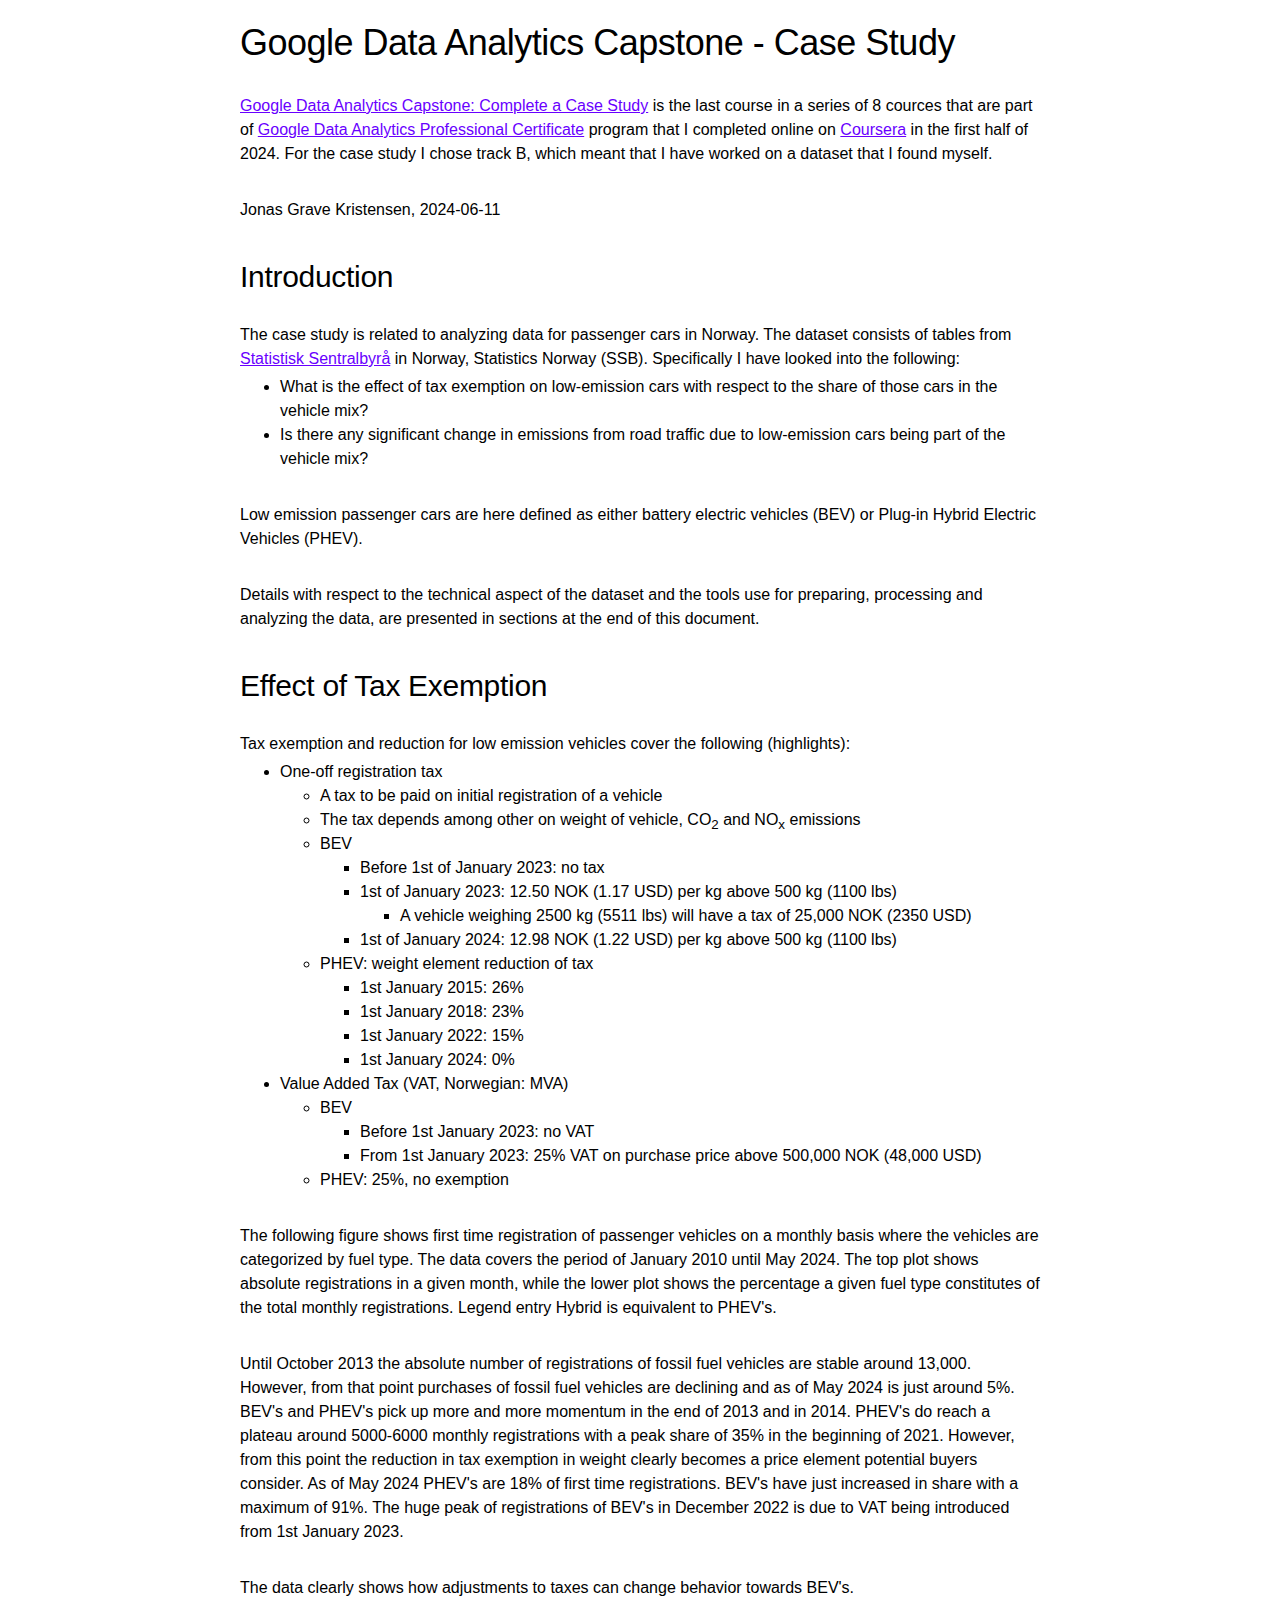
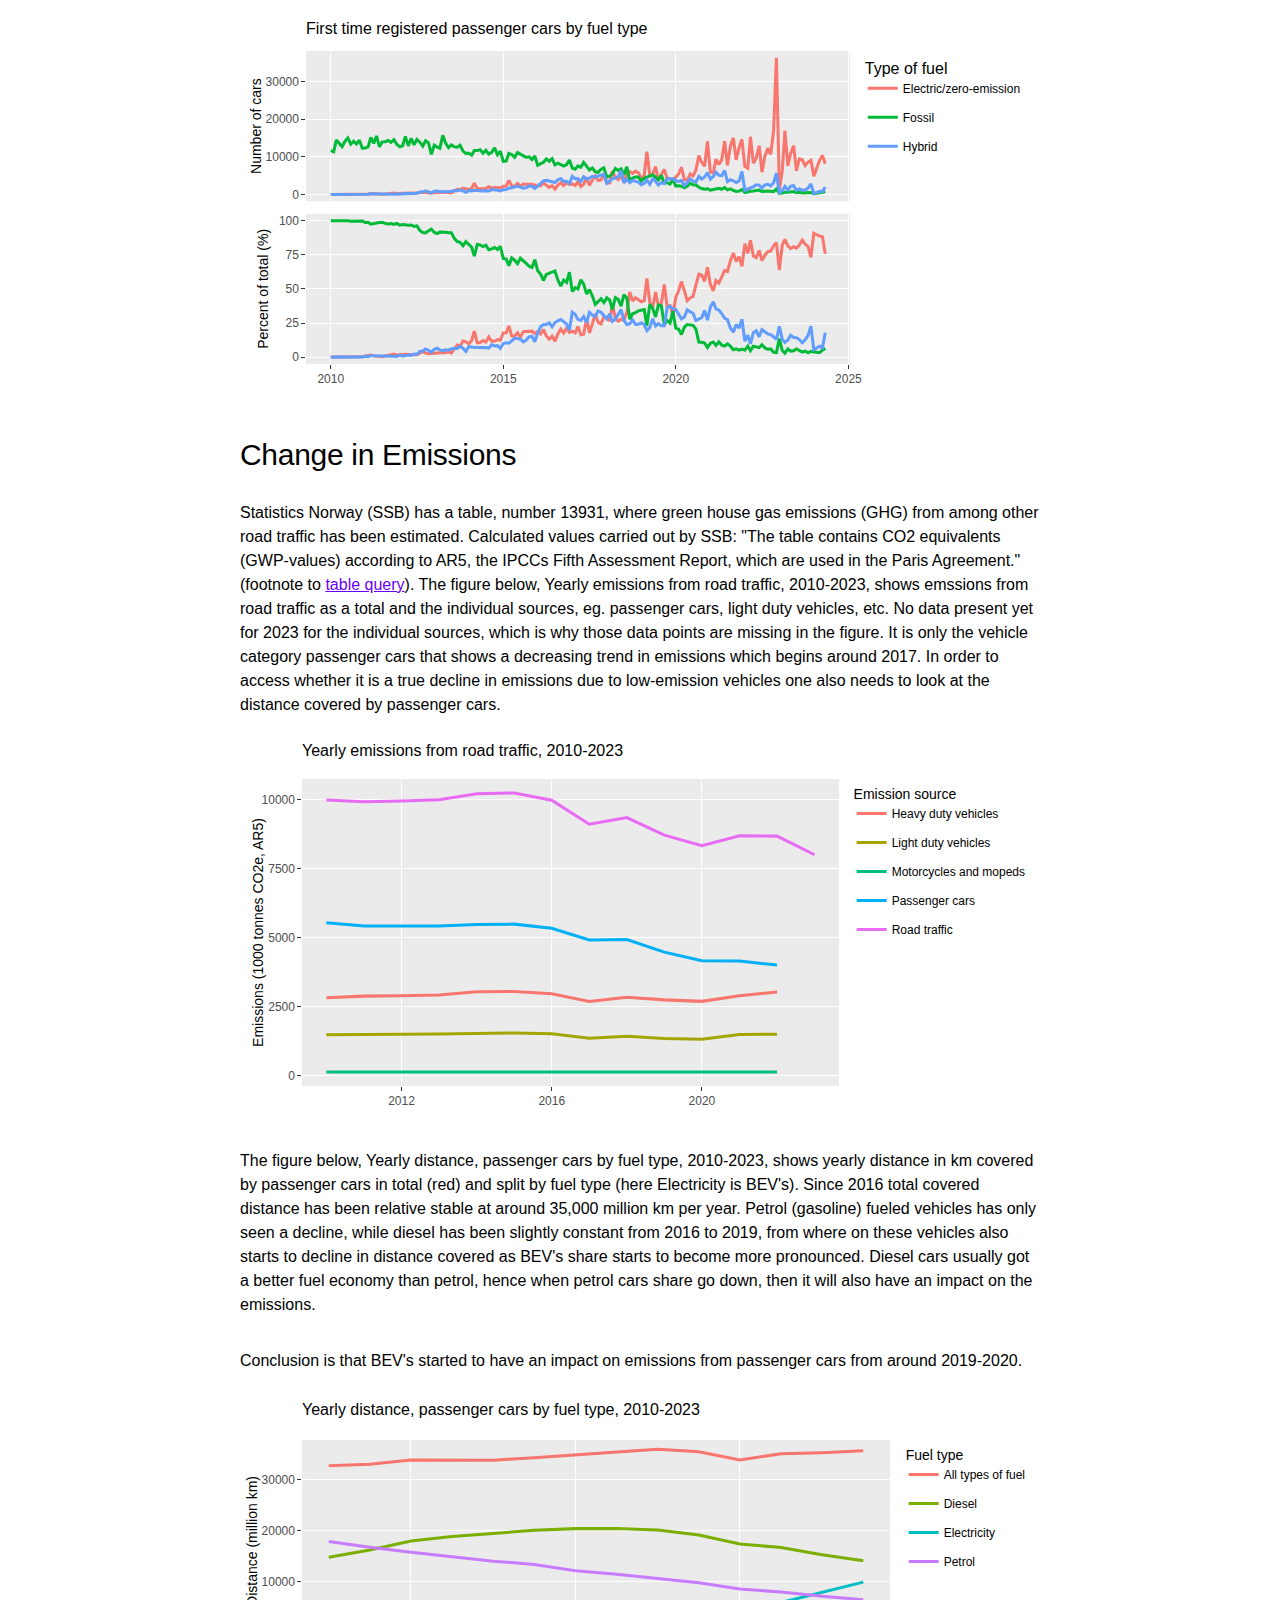
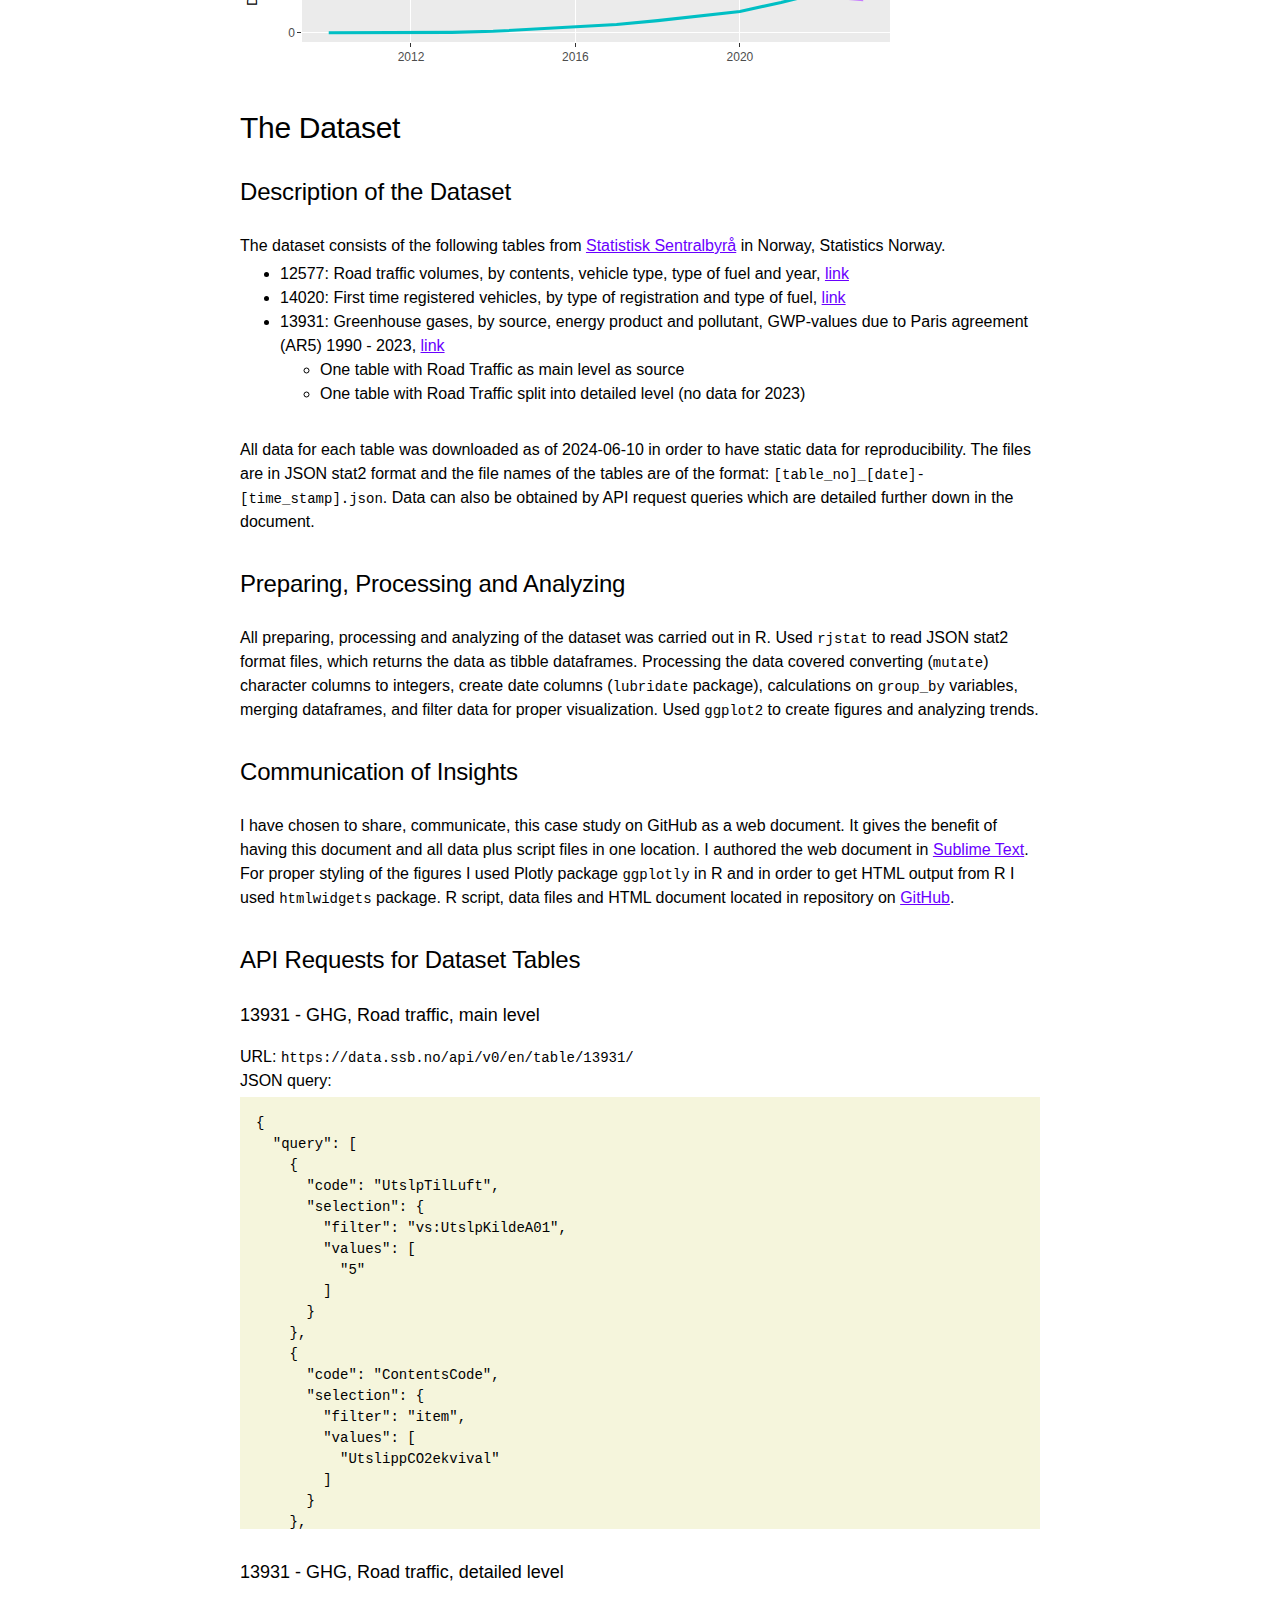
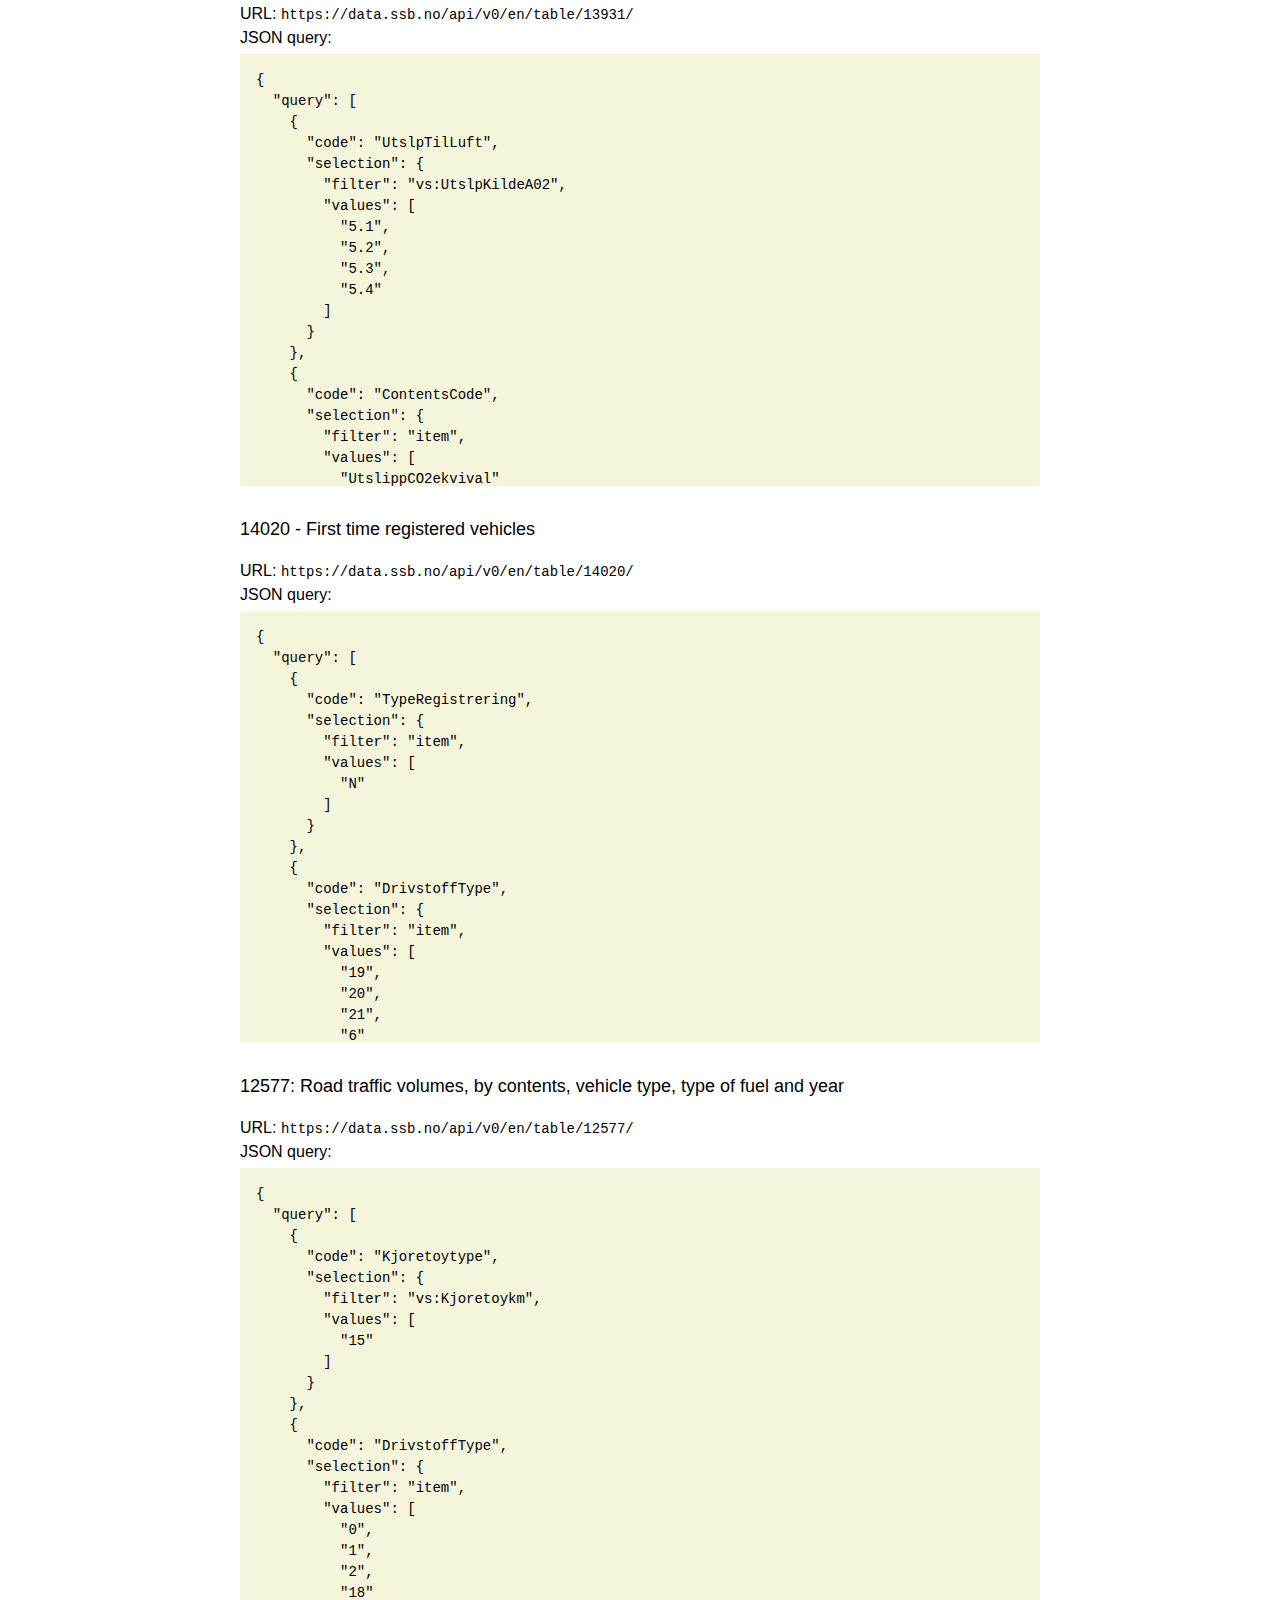
==== commit 19fd3c70: "Add files via upload" ====
--- a/index.html
+++ b/index.html
@@ -145,7 +145,7 @@
 
   <h3>Communication of Insights</h3>
   <p>
-     I have chosen to share, communicate, this case study on GitHub as a web document. It gives the benefit of having this document and all data plus script files in one location. I authored the web document in <a href="https://www.sublimetext.com/">Sublime Text</a>. For proper styling of the figures I used Plotly package <code>ggplotly</code> in R and in order to get HTML output from R I used <code>htmlwidgets</code> package.
+     I have chosen to share, communicate, this case study on GitHub as a web document. It gives the benefit of having this document and all data plus script files in one location. I authored the web document in <a href="https://www.sublimetext.com/">Sublime Text</a>. For proper styling of the figures I used Plotly package <code>ggplotly</code> in R and in order to get HTML output from R I used <code>htmlwidgets</code> package. R script, data files and HTML document located in repository on <a href="https://github.com/carve11/bev_norway_case_study">GitHub</a>.
   </p>
 
   <h3>API Requests for Dataset Tables</h3>
